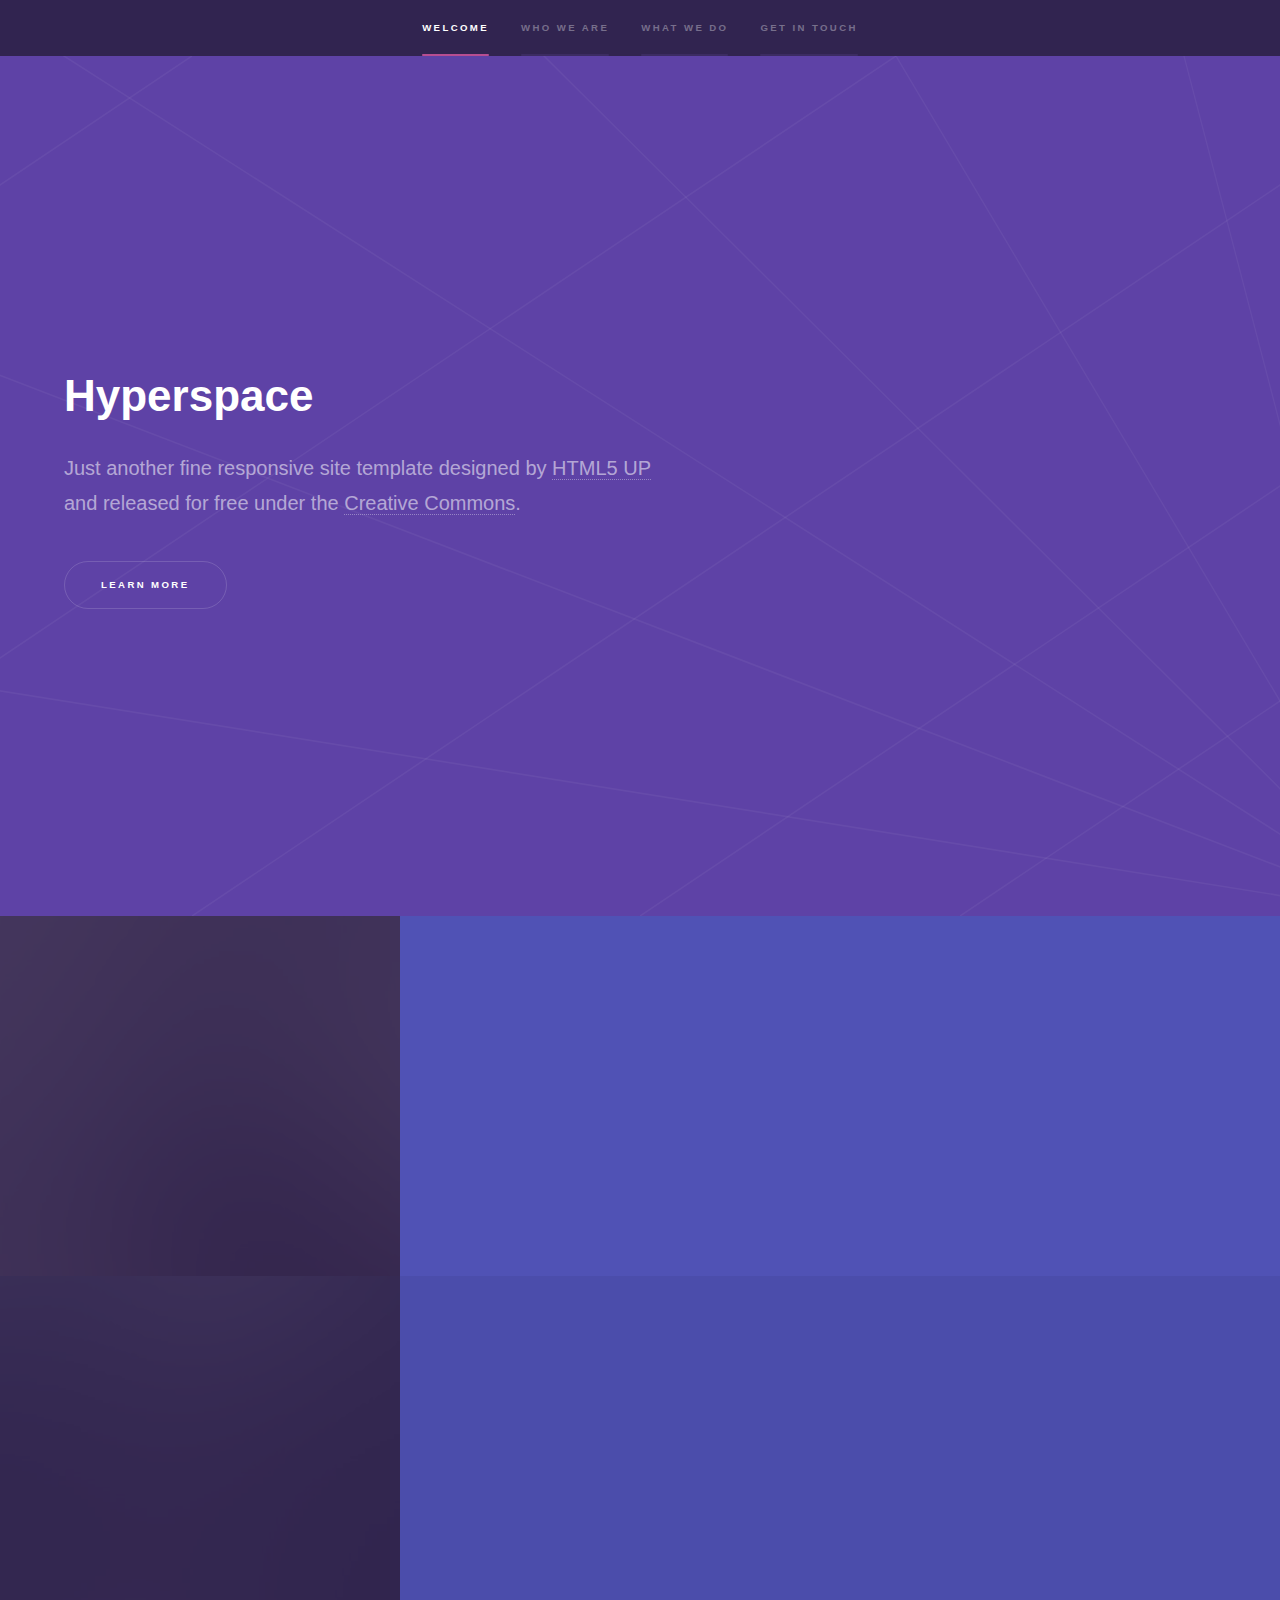
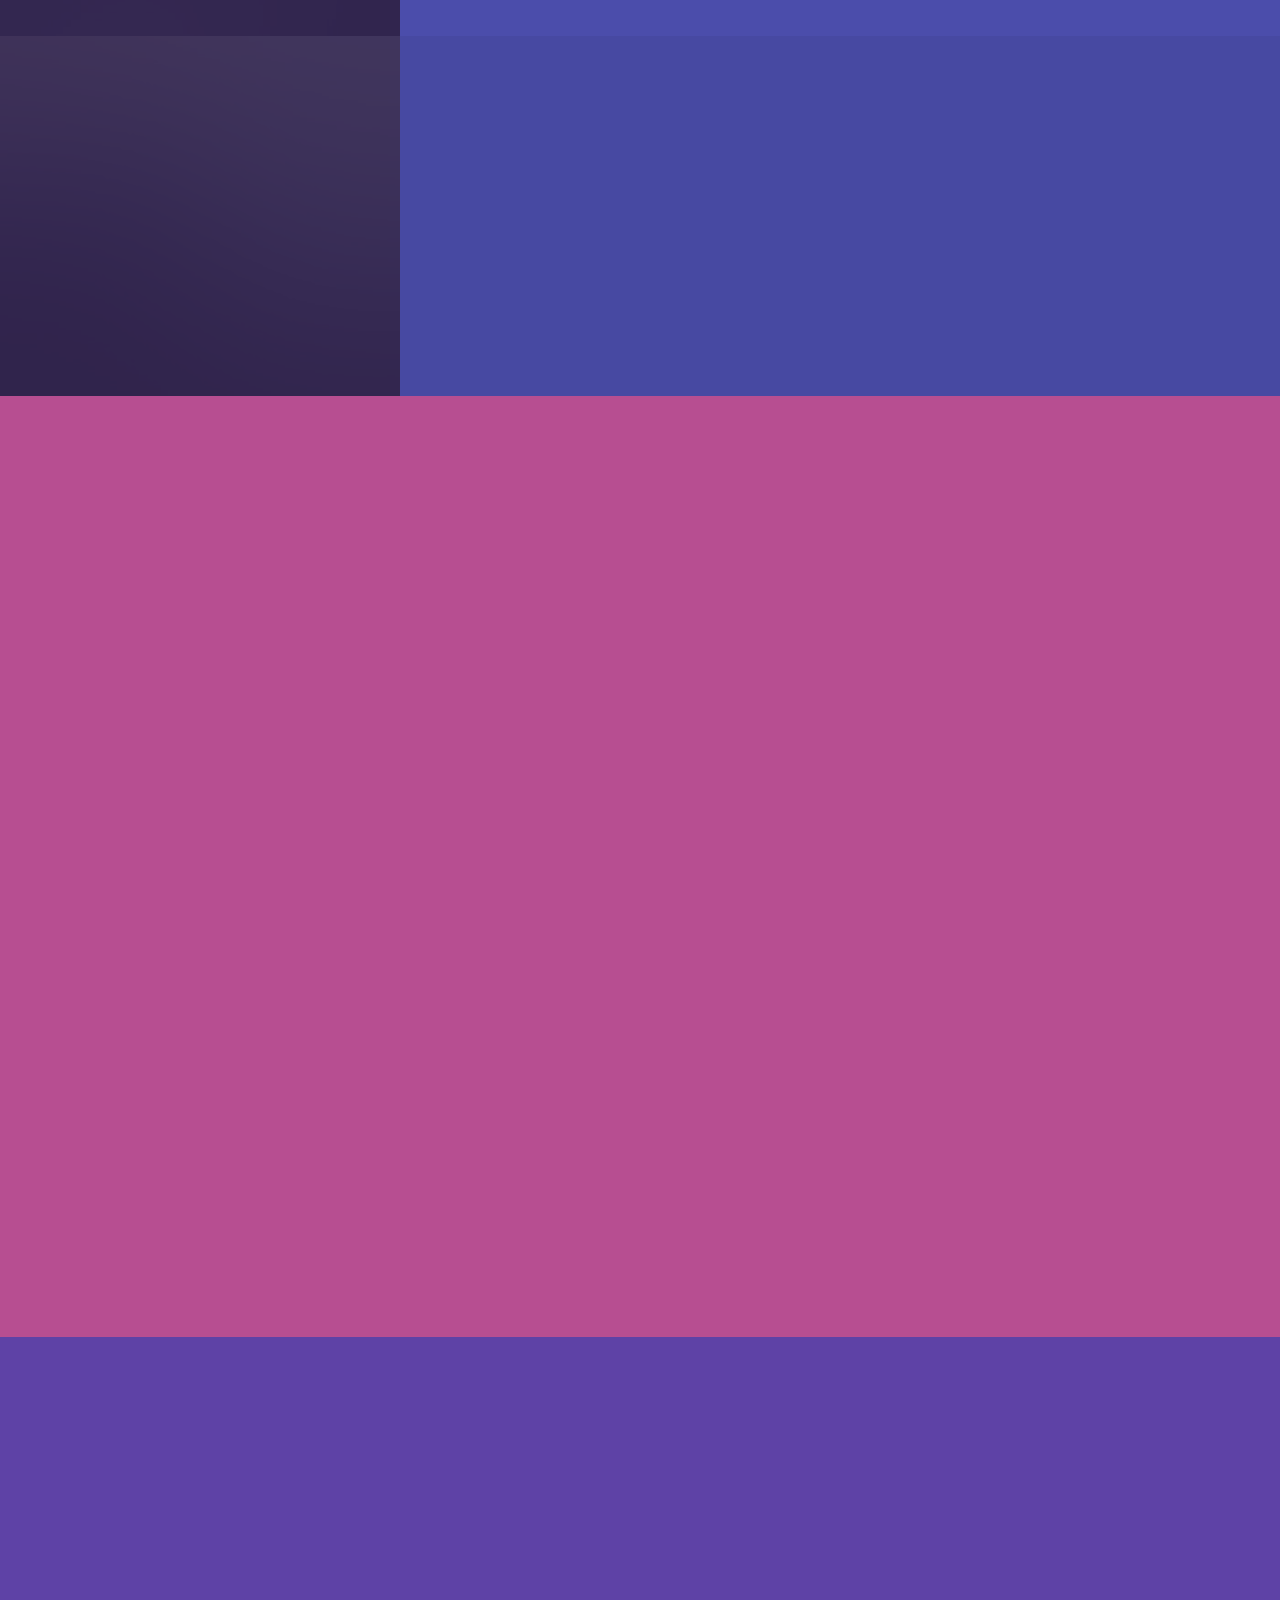
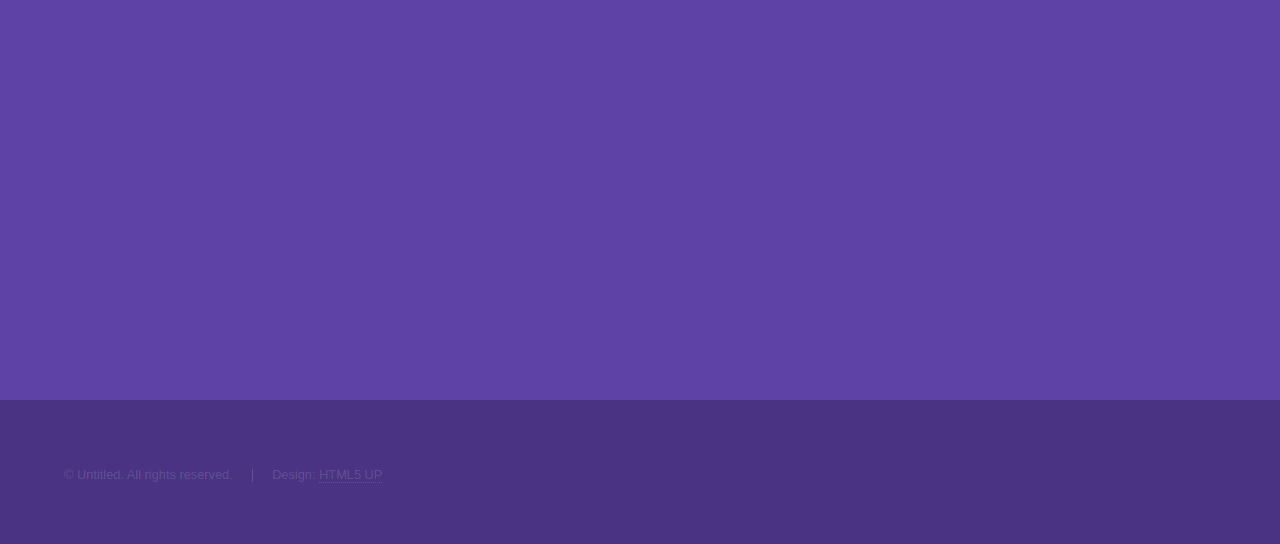
==== index.html @ 1c5840b1 "Initial" ====
<!DOCTYPE HTML>
<!--
	Hyperspace by HTML5 UP
	html5up.net | @ajlkn
	Free for personal and commercial use under the CCA 3.0 license (html5up.net/license)
-->
<html>
	<head>
		<title>Hyperspace by HTML5 UP</title>
		<meta charset="utf-8" />
		<meta name="viewport" content="width=device-width, initial-scale=1, user-scalable=no" />
		<link rel="stylesheet" href="assets/css/main.css" />
		<noscript><link rel="stylesheet" href="assets/css/noscript.css" /></noscript>
	</head>
	<body class="is-preload">

		<!-- Sidebar -->
			<section id="sidebar">
				<div class="inner">
					<nav>
						<ul>
							<li><a href="#intro">Welcome</a></li>
							<li><a href="#one">Who we are</a></li>
							<li><a href="#two">What we do</a></li>
							<li><a href="#three">Get in touch</a></li>
						</ul>
					</nav>
				</div>
			</section>

		<!-- Wrapper -->
			<div id="wrapper">

				<!-- Intro -->
					<section id="intro" class="wrapper style1 fullscreen fade-up">
						<div class="inner">
							<h1>Hyperspace</h1>
							<p>Just another fine responsive site template designed by <a href="http://html5up.net">HTML5 UP</a><br />
							and released for free under the <a href="http://html5up.net/license">Creative Commons</a>.</p>
							<ul class="actions">
								<li><a href="#one" class="button scrolly">Learn more</a></li>
							</ul>
						</div>
					</section>

				<!-- One -->
					<section id="one" class="wrapper style2 spotlights">
						<section>
							<a href="#" class="image"><img src="images/pic01.jpg" alt="" data-position="center center" /></a>
							<div class="content">
								<div class="inner">
									<h2>Sed ipsum dolor</h2>
									<p>Phasellus convallis elit id ullamcorper pulvinar. Duis aliquam turpis mauris, eu ultricies erat malesuada quis. Aliquam dapibus.</p>
									<ul class="actions">
										<li><a href="generic.html" class="button">Learn more</a></li>
									</ul>
								</div>
							</div>
						</section>
						<section>
							<a href="#" class="image"><img src="images/pic02.jpg" alt="" data-position="top center" /></a>
							<div class="content">
								<div class="inner">
									<h2>Feugiat consequat</h2>
									<p>Phasellus convallis elit id ullamcorper pulvinar. Duis aliquam turpis mauris, eu ultricies erat malesuada quis. Aliquam dapibus.</p>
									<ul class="actions">
										<li><a href="generic.html" class="button">Learn more</a></li>
									</ul>
								</div>
							</div>
						</section>
						<section>
							<a href="#" class="image"><img src="images/pic03.jpg" alt="" data-position="25% 25%" /></a>
							<div class="content">
								<div class="inner">
									<h2>Ultricies aliquam</h2>
									<p>Phasellus convallis elit id ullamcorper pulvinar. Duis aliquam turpis mauris, eu ultricies erat malesuada quis. Aliquam dapibus.</p>
									<ul class="actions">
										<li><a href="generic.html" class="button">Learn more</a></li>
									</ul>
								</div>
							</div>
						</section>
					</section>

				<!-- Two -->
					<section id="two" class="wrapper style3 fade-up">
						<div class="inner">
							<h2>What we do</h2>
							<p>Phasellus convallis elit id ullamcorper pulvinar. Duis aliquam turpis mauris, eu ultricies erat malesuada quis. Aliquam dapibus, lacus eget hendrerit bibendum, urna est aliquam sem, sit amet imperdiet est velit quis lorem.</p>
							<div class="features">
								<section>
									<span class="icon solid major fa-code"></span>
									<h3>Lorem ipsum amet</h3>
									<p>Phasellus convallis elit id ullam corper amet et pulvinar. Duis aliquam turpis mauris, sed ultricies erat dapibus.</p>
								</section>
								<section>
									<span class="icon solid major fa-lock"></span>
									<h3>Aliquam sed nullam</h3>
									<p>Phasellus convallis elit id ullam corper amet et pulvinar. Duis aliquam turpis mauris, sed ultricies erat dapibus.</p>
								</section>
								<section>
									<span class="icon solid major fa-cog"></span>
									<h3>Sed erat ullam corper</h3>
									<p>Phasellus convallis elit id ullam corper amet et pulvinar. Duis aliquam turpis mauris, sed ultricies erat dapibus.</p>
								</section>
								<section>
									<span class="icon solid major fa-desktop"></span>
									<h3>Veroeros quis lorem</h3>
									<p>Phasellus convallis elit id ullam corper amet et pulvinar. Duis aliquam turpis mauris, sed ultricies erat dapibus.</p>
								</section>
								<section>
									<span class="icon solid major fa-link"></span>
									<h3>Urna quis bibendum</h3>
									<p>Phasellus convallis elit id ullam corper amet et pulvinar. Duis aliquam turpis mauris, sed ultricies erat dapibus.</p>
								</section>
								<section>
									<span class="icon major fa-gem"></span>
									<h3>Aliquam urna dapibus</h3>
									<p>Phasellus convallis elit id ullam corper amet et pulvinar. Duis aliquam turpis mauris, sed ultricies erat dapibus.</p>
								</section>
							</div>
							<ul class="actions">
								<li><a href="generic.html" class="button">Learn more</a></li>
							</ul>
						</div>
					</section>

				<!-- Three -->
					<section id="three" class="wrapper style1 fade-up">
						<div class="inner">
							<h2>Get in touch</h2>
							<p>Phasellus convallis elit id ullamcorper pulvinar. Duis aliquam turpis mauris, eu ultricies erat malesuada quis. Aliquam dapibus, lacus eget hendrerit bibendum, urna est aliquam sem, sit amet imperdiet est velit quis lorem.</p>
							<div class="split style1">
								<section>
									<form method="post" action="#">
										<div class="fields">
											<div class="field half">
												<label for="name">Name</label>
												<input type="text" name="name" id="name" />
											</div>
											<div class="field half">
												<label for="email">Email</label>
												<input type="text" name="email" id="email" />
											</div>
											<div class="field">
												<label for="message">Message</label>
												<textarea name="message" id="message" rows="5"></textarea>
											</div>
										</div>
										<ul class="actions">
											<li><a href="" class="button submit">Send Message</a></li>
										</ul>
									</form>
								</section>
								<section>
									<ul class="contact">
										<li>
											<h3>Address</h3>
											<span>12345 Somewhere Road #654<br />
											Nashville, TN 00000-0000<br />
											USA</span>
										</li>
										<li>
											<h3>Email</h3>
											<a href="#">user@untitled.tld</a>
										</li>
										<li>
											<h3>Phone</h3>
											<span>(000) 000-0000</span>
										</li>
										<li>
											<h3>Social</h3>
											<ul class="icons">
												<li><a href="#" class="icon brands fa-twitter"><span class="label">Twitter</span></a></li>
												<li><a href="#" class="icon brands fa-facebook-f"><span class="label">Facebook</span></a></li>
												<li><a href="#" class="icon brands fa-github"><span class="label">GitHub</span></a></li>
												<li><a href="#" class="icon brands fa-instagram"><span class="label">Instagram</span></a></li>
												<li><a href="#" class="icon brands fa-linkedin-in"><span class="label">LinkedIn</span></a></li>
											</ul>
										</li>
									</ul>
								</section>
							</div>
						</div>
					</section>

			</div>

		<!-- Footer -->
			<footer id="footer" class="wrapper style1-alt">
				<div class="inner">
					<ul class="menu">
						<li>&copy; Untitled. All rights reserved.</li><li>Design: <a href="http://html5up.net">HTML5 UP</a></li>
					</ul>
				</div>
			</footer>

		<!-- Scripts -->
			<script src="assets/js/jquery.min.js"></script>
			<script src="assets/js/jquery.scrollex.min.js"></script>
			<script src="assets/js/jquery.scrolly.min.js"></script>
			<script src="assets/js/browser.min.js"></script>
			<script src="assets/js/breakpoints.min.js"></script>
			<script src="assets/js/util.js"></script>
			<script src="assets/js/main.js"></script>

	</body>
</html>
---- assets/css/main.css ----
@import url(fontawesome-all.min.css);

/*
	Hyperspace by HTML5 UP
	html5up.net | @ajlkn
	Free for personal and commercial use under the CCA 3.0 license (html5up.net/license)
*/

html, body, div, span, applet, object,
iframe, h1, h2, h3, h4, h5, h6, p, blockquote,
pre, a, abbr, acronym, address, big, cite,
code, del, dfn, em, img, ins, kbd, q, s, samp,
small, strike, strong, sub, sup, tt, var, b,
u, i, center, dl, dt, dd, ol, ul, li, fieldset,
form, label, legend, table, caption, tbody,
tfoot, thead, tr, th, td, article, aside,
canvas, details, embed, figure, figcaption,
footer, header, hgroup, menu, nav, output, ruby,
section, summary, time, mark, audio, video {
	margin: 0;
	padding: 0;
	border: 0;
	font-size: 100%;
	font: inherit;
	vertical-align: baseline;}

article, aside, details, figcaption, figure,
footer, header, hgroup, menu, nav, section {
	display: block;}

body {
	line-height: 1;
}

ol, ul {
	list-style: none;
}

blockquote, q {
	quotes: none;
}

	blockquote:before, blockquote:after, q:before, q:after {
		content: '';
		content: none;
	}

table {
	border-collapse: collapse;
	border-spacing: 0;
}

body {
	-webkit-text-size-adjust: none;
}

mark {
	background-color: transparent;
	color: inherit;
}

input::-moz-focus-inner {
	border: 0;
	padding: 0;
}

input, select, textarea {
	-moz-appearance: none;
	-webkit-appearance: none;
	-ms-appearance: none;
	appearance: none;
}

/* Basic */

	@-ms-viewport {
		width: device-width;
	}

	body {
		-ms-overflow-style: scrollbar;
	}

	@media screen and (max-width: 480px) {

		html, body {
			min-width: 320px;
		}

	}

	html {
		box-sizing: border-box;
	}

	*, *:before, *:after {
		box-sizing: inherit;
	}

	body {
		background: #312450;
	}

		body.is-preload *, body.is-preload *:before, body.is-preload *:after {
			-moz-animation: none !important;
			-webkit-animation: none !important;
			-ms-animation: none !important;
			animation: none !important;
			-moz-transition: none !important;
			-webkit-transition: none !important;
			-ms-transition: none !important;
			transition: none !important;
		}

/* Type */

	body, input, select, textarea {
		color: rgba(255, 255, 255, 0.55);
		font-family: Arial, Helvetica, sans-serif;
		font-size: 16.5pt;
		font-weight: normal;
		line-height: 1.75;
	}

		@media screen and (max-width: 1680px) {

			body, input, select, textarea {
				font-size: 13pt;
			}

		}

		@media screen and (max-width: 1280px) {

			body, input, select, textarea {
				font-size: 12pt;
			}

		}

		@media screen and (max-width: 360px) {

			body, input, select, textarea {
				font-size: 11pt;
			}

		}

	a {
		-moz-transition: color 0.2s ease, border-bottom-color 0.2s ease;
		-webkit-transition: color 0.2s ease, border-bottom-color 0.2s ease;
		-ms-transition: color 0.2s ease, border-bottom-color 0.2s ease;
		transition: color 0.2s ease, border-bottom-color 0.2s ease;
		border-bottom: dotted 1px rgba(255, 255, 255, 0.35);
		color: inherit;
		text-decoration: none;
	}

		a:hover {
			border-bottom-color: transparent;
			color: #ffffff;
		}

	strong, b {
		color: #ffffff;
		font-weight: bold;
	}

	em, i {
		font-style: italic;
	}

	p {
		margin: 0 0 2em 0;
	}

	h1, h2, h3, h4, h5, h6 {
		color: #ffffff;
		font-weight: bold;
		line-height: 1.5;
		margin: 0 0 0.5em 0;
	}

		h1 a, h2 a, h3 a, h4 a, h5 a, h6 a {
			color: inherit;
			text-decoration: none;
		}

	h1 {
		font-size: 2.75em;
	}

		h1.major {
			margin: 0 0 1.3em 0;
			position: relative;
			padding-bottom: 0.35em;
		}

			h1.major:after {
				background-image: -moz-linear-gradient(to right, #5e42a6, #b74e91);
				background-image: -webkit-linear-gradient(to right, #5e42a6, #b74e91);
				background-image: -ms-linear-gradient(to right, #5e42a6, #b74e91);
				background-image: linear-gradient(to right, #5e42a6, #b74e91);
				-moz-transition: max-width 0.2s ease;
				-webkit-transition: max-width 0.2s ease;
				-ms-transition: max-width 0.2s ease;
				transition: max-width 0.2s ease;
				border-radius: 0.2em;
				bottom: 0;
				content: '';
				height: 0.05em;
				position: absolute;
				right: 0;
				width: 100%;
			}

	h2 {
		font-size: 1.75em;
	}

	h3 {
		font-size: 1.1em;
	}

	h4 {
		font-size: 1em;
	}

	h5 {
		font-size: 0.8em;
	}

	h6 {
		font-size: 0.6em;
	}

	@media screen and (max-width: 736px) {

		h1 {
			font-size: 2em;
		}

		h2 {
			font-size: 1.25em;
		}

		h3 {
			font-size: 1em;
		}

		h4 {
			font-size: 0.8em;
		}

		h5 {
			font-size: 0.6em;
		}

		h6 {
			font-size: 0.6em;
		}

	}

	sub {
		font-size: 0.8em;
		position: relative;
		top: 0.5em;
	}

	sup {
		font-size: 0.8em;
		position: relative;
		top: -0.5em;
	}

	blockquote {
		border-left: solid 4px rgba(255, 255, 255, 0.15);
		font-style: italic;
		margin: 0 0 2em 0;
		padding: 0.5em 0 0.5em 2em;
	}

	code {
		background: rgba(255, 255, 255, 0.05);
		border-radius: 0.25em;
		border: solid 1px rgba(255, 255, 255, 0.15);
		font-family: "Courier New", monospace;
		font-size: 0.9em;
		margin: 0 0.25em;
		padding: 0.25em 0.65em;
	}

	pre {
		-webkit-overflow-scrolling: touch;
		font-family: "Courier New", monospace;
		font-size: 0.9em;
		margin: 0 0 2em 0;
	}

		pre code {
			display: block;
			line-height: 1.75em;
			padding: 1em 1.5em;
			overflow-x: auto;
		}

	hr {
		border: 0;
		border-bottom: solid 1px rgba(255, 255, 255, 0.15);
		margin: 2em 0;
	}

		hr.major {
			margin: 3em 0;
		}

	.align-left {
		text-align: left;
	}

	.align-center {
		text-align: center;
	}

	.align-right {
		text-align: right;
	}

/* Row */

	.row {
		display: flex;
		flex-wrap: wrap;
		box-sizing: border-box;
		align-items: stretch;
	}

		.row > * {
			box-sizing: border-box;
		}

		.row.gtr-uniform > * > :last-child {
			margin-bottom: 0;
		}

		.row.aln-left {
			justify-content: flex-start;
		}

		.row.aln-center {
			justify-content: center;
		}

		.row.aln-right {
			justify-content: flex-end;
		}

		.row.aln-top {
			align-items: flex-start;
		}

		.row.aln-middle {
			align-items: center;
		}

		.row.aln-bottom {
			align-items: flex-end;
		}

		.row > .imp {
			order: -1;
		}

		.row > .col-1 {
			width: 8.33333%;
		}

		.row > .off-1 {
			margin-left: 8.33333%;
		}

		.row > .col-2 {
			width: 16.66667%;
		}

		.row > .off-2 {
			margin-left: 16.66667%;
		}

		.row > .col-3 {
			width: 25%;
		}

		.row > .off-3 {
			margin-left: 25%;
		}

		.row > .col-4 {
			width: 33.33333%;
		}

		.row > .off-4 {
			margin-left: 33.33333%;
		}

		.row > .col-5 {
			width: 41.66667%;
		}

		.row > .off-5 {
			margin-left: 41.66667%;
		}

		.row > .col-6 {
			width: 50%;
		}

		.row > .off-6 {
			margin-left: 50%;
		}

		.row > .col-7 {
			width: 58.33333%;
		}

		.row > .off-7 {
			margin-left: 58.33333%;
		}

		.row > .col-8 {
			width: 66.66667%;
		}

		.row > .off-8 {
			margin-left: 66.66667%;
		}

		.row > .col-9 {
			width: 75%;
		}

		.row > .off-9 {
			margin-left: 75%;
		}

		.row > .col-10 {
			width: 83.33333%;
		}

		.row > .off-10 {
			margin-left: 83.33333%;
		}

		.row > .col-11 {
			width: 91.66667%;
		}

		.row > .off-11 {
			margin-left: 91.66667%;
		}

		.row > .col-12 {
			width: 100%;
		}

		.row > .off-12 {
			margin-left: 100%;
		}

		.row.gtr-0 {
			margin-top: 0;
			margin-left: 0em;
		}

			.row.gtr-0 > * {
				padding: 0 0 0 0em;
			}

			.row.gtr-0.gtr-uniform {
				margin-top: 0em;
			}

				.row.gtr-0.gtr-uniform > * {
					padding-top: 0em;
				}

		.row.gtr-25 {
			margin-top: 0;
			margin-left: -0.375em;
		}

			.row.gtr-25 > * {
				padding: 0 0 0 0.375em;
			}

			.row.gtr-25.gtr-uniform {
				margin-top: -0.375em;
			}

				.row.gtr-25.gtr-uniform > * {
					padding-top: 0.375em;
				}

		.row.gtr-50 {
			margin-top: 0;
			margin-left: -0.75em;
		}

			.row.gtr-50 > * {
				padding: 0 0 0 0.75em;
			}

			.row.gtr-50.gtr-uniform {
				margin-top: -0.75em;
			}

				.row.gtr-50.gtr-uniform > * {
					padding-top: 0.75em;
				}

		.row {
			margin-top: 0;
			margin-left: -1.5em;
		}

			.row > * {
				padding: 0 0 0 1.5em;
			}

			.row.gtr-uniform {
				margin-top: -1.5em;
			}

				.row.gtr-uniform > * {
					padding-top: 1.5em;
				}

		.row.gtr-150 {
			margin-top: 0;
			margin-left: -2.25em;
		}

			.row.gtr-150 > * {
				padding: 0 0 0 2.25em;
			}

			.row.gtr-150.gtr-uniform {
				margin-top: -2.25em;
			}

				.row.gtr-150.gtr-uniform > * {
					padding-top: 2.25em;
				}

		.row.gtr-200 {
			margin-top: 0;
			margin-left: -3em;
		}

			.row.gtr-200 > * {
				padding: 0 0 0 3em;
			}

			.row.gtr-200.gtr-uniform {
				margin-top: -3em;
			}

				.row.gtr-200.gtr-uniform > * {
					padding-top: 3em;
				}

		@media screen and (max-width: 1680px) {

			.row {
				display: flex;
				flex-wrap: wrap;
				box-sizing: border-box;
				align-items: stretch;
			}

				.row > * {
					box-sizing: border-box;
				}

				.row.gtr-uniform > * > :last-child {
					margin-bottom: 0;
				}

				.row.aln-left {
					justify-content: flex-start;
				}

				.row.aln-center {
					justify-content: center;
				}

				.row.aln-right {
					justify-content: flex-end;
				}

				.row.aln-top {
					align-items: flex-start;
				}

				.row.aln-middle {
					align-items: center;
				}

				.row.aln-bottom {
					align-items: flex-end;
				}

				.row > .imp-xlarge {
					order: -1;
				}

				.row > .col-1-xlarge {
					width: 8.33333%;
				}

				.row > .off-1-xlarge {
					margin-left: 8.33333%;
				}

				.row > .col-2-xlarge {
					width: 16.66667%;
				}

				.row > .off-2-xlarge {
					margin-left: 16.66667%;
				}

				.row > .col-3-xlarge {
					width: 25%;
				}

				.row > .off-3-xlarge {
					margin-left: 25%;
				}

				.row > .col-4-xlarge {
					width: 33.33333%;
				}

				.row > .off-4-xlarge {
					margin-left: 33.33333%;
				}

				.row > .col-5-xlarge {
					width: 41.66667%;
				}

				.row > .off-5-xlarge {
					margin-left: 41.66667%;
				}

				.row > .col-6-xlarge {
					width: 50%;
				}

				.row > .off-6-xlarge {
					margin-left: 50%;
				}

				.row > .col-7-xlarge {
					width: 58.33333%;
				}

				.row > .off-7-xlarge {
					margin-left: 58.33333%;
				}

				.row > .col-8-xlarge {
					width: 66.66667%;
				}

				.row > .off-8-xlarge {
					margin-left: 66.66667%;
				}

				.row > .col-9-xlarge {
					width: 75%;
				}

				.row > .off-9-xlarge {
					margin-left: 75%;
				}

				.row > .col-10-xlarge {
					width: 83.33333%;
				}

				.row > .off-10-xlarge {
					margin-left: 83.33333%;
				}

				.row > .col-11-xlarge {
					width: 91.66667%;
				}

				.row > .off-11-xlarge {
					margin-left: 91.66667%;
				}

				.row > .col-12-xlarge {
					width: 100%;
				}

				.row > .off-12-xlarge {
					margin-left: 100%;
				}

				.row.gtr-0 {
					margin-top: 0;
					margin-left: 0em;
				}

					.row.gtr-0 > * {
						padding: 0 0 0 0em;
					}

					.row.gtr-0.gtr-uniform {
						margin-top: 0em;
					}

						.row.gtr-0.gtr-uniform > * {
							padding-top: 0em;
						}

				.row.gtr-25 {
					margin-top: 0;
					margin-left: -0.375em;
				}

					.row.gtr-25 > * {
						padding: 0 0 0 0.375em;
					}

					.row.gtr-25.gtr-uniform {
						margin-top: -0.375em;
					}

						.row.gtr-25.gtr-uniform > * {
							padding-top: 0.375em;
						}

				.row.gtr-50 {
					margin-top: 0;
					margin-left: -0.75em;
				}

					.row.gtr-50 > * {
						padding: 0 0 0 0.75em;
					}

					.row.gtr-50.gtr-uniform {
						margin-top: -0.75em;
					}

						.row.gtr-50.gtr-uniform > * {
							padding-top: 0.75em;
						}

				.row {
					margin-top: 0;
					margin-left: -1.5em;
				}

					.row > * {
						padding: 0 0 0 1.5em;
					}

					.row.gtr-uniform {
						margin-top: -1.5em;
					}

						.row.gtr-uniform > * {
							padding-top: 1.5em;
						}

				.row.gtr-150 {
					margin-top: 0;
					margin-left: -2.25em;
				}

					.row.gtr-150 > * {
						padding: 0 0 0 2.25em;
					}

					.row.gtr-150.gtr-uniform {
						margin-top: -2.25em;
					}

						.row.gtr-150.gtr-uniform > * {
							padding-top: 2.25em;
						}

				.row.gtr-200 {
					margin-top: 0;
					margin-left: -3em;
				}

					.row.gtr-200 > * {
						padding: 0 0 0 3em;
					}

					.row.gtr-200.gtr-uniform {
						margin-top: -3em;
					}

						.row.gtr-200.gtr-uniform > * {
							padding-top: 3em;
						}

		}

		@media screen and (max-width: 1280px) {

			.row {
				display: flex;
				flex-wrap: wrap;
				box-sizing: border-box;
				align-items: stretch;
			}

				.row > * {
					box-sizing: border-box;
				}

				.row.gtr-uniform > * > :last-child {
					margin-bottom: 0;
				}

				.row.aln-left {
					justify-content: flex-start;
				}

				.row.aln-center {
					justify-content: center;
				}

				.row.aln-right {
					justify-content: flex-end;
				}

				.row.aln-top {
					align-items: flex-start;
				}

				.row.aln-middle {
					align-items: center;
				}

				.row.aln-bottom {
					align-items: flex-end;
				}

				.row > .imp-large {
					order: -1;
				}

				.row > .col-1-large {
					width: 8.33333%;
				}

				.row > .off-1-large {
					margin-left: 8.33333%;
				}

				.row > .col-2-large {
					width: 16.66667%;
				}

				.row > .off-2-large {
					margin-left: 16.66667%;
				}

				.row > .col-3-large {
					width: 25%;
				}

				.row > .off-3-large {
					margin-left: 25%;
				}

				.row > .col-4-large {
					width: 33.33333%;
				}

				.row > .off-4-large {
					margin-left: 33.33333%;
				}

				.row > .col-5-large {
					width: 41.66667%;
				}

				.row > .off-5-large {
					margin-left: 41.66667%;
				}

				.row > .col-6-large {
					width: 50%;
				}

				.row > .off-6-large {
					margin-left: 50%;
				}

				.row > .col-7-large {
					width: 58.33333%;
				}

				.row > .off-7-large {
					margin-left: 58.33333%;
				}

				.row > .col-8-large {
					width: 66.66667%;
				}

				.row > .off-8-large {
					margin-left: 66.66667%;
				}

				.row > .col-9-large {
					width: 75%;
				}

				.row > .off-9-large {
					margin-left: 75%;
				}

				.row > .col-10-large {
					width: 83.33333%;
				}

				.row > .off-10-large {
					margin-left: 83.33333%;
				}

				.row > .col-11-large {
					width: 91.66667%;
				}

				.row > .off-11-large {
					margin-left: 91.66667%;
				}

				.row > .col-12-large {
					width: 100%;
				}

				.row > .off-12-large {
					margin-left: 100%;
				}

				.row.gtr-0 {
					margin-top: 0;
					margin-left: 0em;
				}

					.row.gtr-0 > * {
						padding: 0 0 0 0em;
					}

					.row.gtr-0.gtr-uniform {
						margin-top: 0em;
					}

						.row.gtr-0.gtr-uniform > * {
							padding-top: 0em;
						}

				.row.gtr-25 {
					margin-top: 0;
					margin-left: -0.375em;
				}

					.row.gtr-25 > * {
						padding: 0 0 0 0.375em;
					}

					.row.gtr-25.gtr-uniform {
						margin-top: -0.375em;
					}

						.row.gtr-25.gtr-uniform > * {
							padding-top: 0.375em;
						}

				.row.gtr-50 {
					margin-top: 0;
					margin-left: -0.75em;
				}

					.row.gtr-50 > * {
						padding: 0 0 0 0.75em;
					}

					.row.gtr-50.gtr-uniform {
						margin-top: -0.75em;
					}

						.row.gtr-50.gtr-uniform > * {
							padding-top: 0.75em;
						}

				.row {
					margin-top: 0;
					margin-left: -1.5em;
				}

					.row > * {
						padding: 0 0 0 1.5em;
					}

					.row.gtr-uniform {
						margin-top: -1.5em;
					}

						.row.gtr-uniform > * {
							padding-top: 1.5em;
						}

				.row.gtr-150 {
					margin-top: 0;
					margin-left: -2.25em;
				}

					.row.gtr-150 > * {
						padding: 0 0 0 2.25em;
					}

					.row.gtr-150.gtr-uniform {
						margin-top: -2.25em;
					}

						.row.gtr-150.gtr-uniform > * {
							padding-top: 2.25em;
						}

				.row.gtr-200 {
					margin-top: 0;
					margin-left: -3em;
				}

					.row.gtr-200 > * {
						padding: 0 0 0 3em;
					}

					.row.gtr-200.gtr-uniform {
						margin-top: -3em;
					}

						.row.gtr-200.gtr-uniform > * {
							padding-top: 3em;
						}

		}

		@media screen and (max-width: 980px) {

			.row {
				display: flex;
				flex-wrap: wrap;
				box-sizing: border-box;
				align-items: stretch;
			}

				.row > * {
					box-sizing: border-box;
				}

				.row.gtr-uniform > * > :last-child {
					margin-bottom: 0;
				}

				.row.aln-left {
					justify-content: flex-start;
				}

				.row.aln-center {
					justify-content: center;
				}

				.row.aln-right {
					justify-content: flex-end;
				}

				.row.aln-top {
					align-items: flex-start;
				}

				.row.aln-middle {
					align-items: center;
				}

				.row.aln-bottom {
					align-items: flex-end;
				}

				.row > .imp-medium {
					order: -1;
				}

				.row > .col-1-medium {
					width: 8.33333%;
				}

				.row > .off-1-medium {
					margin-left: 8.33333%;
				}

				.row > .col-2-medium {
					width: 16.66667%;
				}

				.row > .off-2-medium {
					margin-left: 16.66667%;
				}

				.row > .col-3-medium {
					width: 25%;
				}

				.row > .off-3-medium {
					margin-left: 25%;
				}

				.row > .col-4-medium {
					width: 33.33333%;
				}

				.row > .off-4-medium {
					margin-left: 33.33333%;
				}

				.row > .col-5-medium {
					width: 41.66667%;
				}

				.row > .off-5-medium {
					margin-left: 41.66667%;
				}

				.row > .col-6-medium {
					width: 50%;
				}

				.row > .off-6-medium {
					margin-left: 50%;
				}

				.row > .col-7-medium {
					width: 58.33333%;
				}

				.row > .off-7-medium {
					margin-left: 58.33333%;
				}

				.row > .col-8-medium {
					width: 66.66667%;
				}

				.row > .off-8-medium {
					margin-left: 66.66667%;
				}

				.row > .col-9-medium {
					width: 75%;
				}

				.row > .off-9-medium {
					margin-left: 75%;
				}

				.row > .col-10-medium {
					width: 83.33333%;
				}

				.row > .off-10-medium {
					margin-left: 83.33333%;
				}

				.row > .col-11-medium {
					width: 91.66667%;
				}

				.row > .off-11-medium {
					margin-left: 91.66667%;
				}

				.row > .col-12-medium {
					width: 100%;
				}

				.row > .off-12-medium {
					margin-left: 100%;
				}

				.row.gtr-0 {
					margin-top: 0;
					margin-left: 0em;
				}

					.row.gtr-0 > * {
						padding: 0 0 0 0em;
					}

					.row.gtr-0.gtr-uniform {
						margin-top: 0em;
					}

						.row.gtr-0.gtr-uniform > * {
							padding-top: 0em;
						}

				.row.gtr-25 {
					margin-top: 0;
					margin-left: -0.375em;
				}

					.row.gtr-25 > * {
						padding: 0 0 0 0.375em;
					}

					.row.gtr-25.gtr-uniform {
						margin-top: -0.375em;
					}

						.row.gtr-25.gtr-uniform > * {
							padding-top: 0.375em;
						}

				.row.gtr-50 {
					margin-top: 0;
					margin-left: -0.75em;
				}

					.row.gtr-50 > * {
						padding: 0 0 0 0.75em;
					}

					.row.gtr-50.gtr-uniform {
						margin-top: -0.75em;
					}

						.row.gtr-50.gtr-uniform > * {
							padding-top: 0.75em;
						}

				.row {
					margin-top: 0;
					margin-left: -1.5em;
				}

					.row > * {
						padding: 0 0 0 1.5em;
					}

					.row.gtr-uniform {
						margin-top: -1.5em;
					}

						.row.gtr-uniform > * {
							padding-top: 1.5em;
						}

				.row.gtr-150 {
					margin-top: 0;
					margin-left: -2.25em;
				}

					.row.gtr-150 > * {
						padding: 0 0 0 2.25em;
					}

					.row.gtr-150.gtr-uniform {
						margin-top: -2.25em;
					}

						.row.gtr-150.gtr-uniform > * {
							padding-top: 2.25em;
						}

				.row.gtr-200 {
					margin-top: 0;
					margin-left: -3em;
				}

					.row.gtr-200 > * {
						padding: 0 0 0 3em;
					}

					.row.gtr-200.gtr-uniform {
						margin-top: -3em;
					}

						.row.gtr-200.gtr-uniform > * {
							padding-top: 3em;
						}

		}

		@media screen and (max-width: 736px) {

			.row {
				display: flex;
				flex-wrap: wrap;
				box-sizing: border-box;
				align-items: stretch;
			}

				.row > * {
					box-sizing: border-box;
				}

				.row.gtr-uniform > * > :last-child {
					margin-bottom: 0;
				}

				.row.aln-left {
					justify-content: flex-start;
				}

				.row.aln-center {
					justify-content: center;
				}

				.row.aln-right {
					justify-content: flex-end;
				}

				.row.aln-top {
					align-items: flex-start;
				}

				.row.aln-middle {
					align-items: center;
				}

				.row.aln-bottom {
					align-items: flex-end;
				}

				.row > .imp-small {
					order: -1;
				}

				.row > .col-1-small {
					width: 8.33333%;
				}

				.row > .off-1-small {
					margin-left: 8.33333%;
				}

				.row > .col-2-small {
					width: 16.66667%;
				}

				.row > .off-2-small {
					margin-left: 16.66667%;
				}

				.row > .col-3-small {
					width: 25%;
				}

				.row > .off-3-small {
					margin-left: 25%;
				}

				.row > .col-4-small {
					width: 33.33333%;
				}

				.row > .off-4-small {
					margin-left: 33.33333%;
				}

				.row > .col-5-small {
					width: 41.66667%;
				}

				.row > .off-5-small {
					margin-left: 41.66667%;
				}

				.row > .col-6-small {
					width: 50%;
				}

				.row > .off-6-small {
					margin-left: 50%;
				}

				.row > .col-7-small {
					width: 58.33333%;
				}

				.row > .off-7-small {
					margin-left: 58.33333%;
				}

				.row > .col-8-small {
					width: 66.66667%;
				}

				.row > .off-8-small {
					margin-left: 66.66667%;
				}

				.row > .col-9-small {
					width: 75%;
				}

				.row > .off-9-small {
					margin-left: 75%;
				}

				.row > .col-10-small {
					width: 83.33333%;
				}

				.row > .off-10-small {
					margin-left: 83.33333%;
				}

				.row > .col-11-small {
					width: 91.66667%;
				}

				.row > .off-11-small {
					margin-left: 91.66667%;
				}

				.row > .col-12-small {
					width: 100%;
				}

				.row > .off-12-small {
					margin-left: 100%;
				}

				.row.gtr-0 {
					margin-top: 0;
					margin-left: 0em;
				}

					.row.gtr-0 > * {
						padding: 0 0 0 0em;
					}

					.row.gtr-0.gtr-uniform {
						margin-top: 0em;
					}

						.row.gtr-0.gtr-uniform > * {
							padding-top: 0em;
						}

				.row.gtr-25 {
					margin-top: 0;
					margin-left: -0.375em;
				}

					.row.gtr-25 > * {
						padding: 0 0 0 0.375em;
					}

					.row.gtr-25.gtr-uniform {
						margin-top: -0.375em;
					}

						.row.gtr-25.gtr-uniform > * {
							padding-top: 0.375em;
						}

				.row.gtr-50 {
					margin-top: 0;
					margin-left: -0.75em;
				}

					.row.gtr-50 > * {
						padding: 0 0 0 0.75em;
					}

					.row.gtr-50.gtr-uniform {
						margin-top: -0.75em;
					}

						.row.gtr-50.gtr-uniform > * {
							padding-top: 0.75em;
						}

				.row {
					margin-top: 0;
					margin-left: -1.5em;
				}

					.row > * {
						padding: 0 0 0 1.5em;
					}

					.row.gtr-uniform {
						margin-top: -1.5em;
					}

						.row.gtr-uniform > * {
							padding-top: 1.5em;
						}

				.row.gtr-150 {
					margin-top: 0;
					margin-left: -2.25em;
				}

					.row.gtr-150 > * {
						padding: 0 0 0 2.25em;
					}

					.row.gtr-150.gtr-uniform {
						margin-top: -2.25em;
					}

						.row.gtr-150.gtr-uniform > * {
							padding-top: 2.25em;
						}

				.row.gtr-200 {
					margin-top: 0;
					margin-left: -3em;
				}

					.row.gtr-200 > * {
						padding: 0 0 0 3em;
					}

					.row.gtr-200.gtr-uniform {
						margin-top: -3em;
					}

						.row.gtr-200.gtr-uniform > * {
							padding-top: 3em;
						}

		}

		@media screen and (max-width: 480px) {

			.row {
				display: flex;
				flex-wrap: wrap;
				box-sizing: border-box;
				align-items: stretch;
			}

				.row > * {
					box-sizing: border-box;
				}

				.row.gtr-uniform > * > :last-child {
					margin-bottom: 0;
				}

				.row.aln-left {
					justify-content: flex-start;
				}

				.row.aln-center {
					justify-content: center;
				}

				.row.aln-right {
					justify-content: flex-end;
				}

				.row.aln-top {
					align-items: flex-start;
				}

				.row.aln-middle {
					align-items: center;
				}

				.row.aln-bottom {
					align-items: flex-end;
				}

				.row > .imp-xsmall {
					order: -1;
				}

				.row > .col-1-xsmall {
					width: 8.33333%;
				}

				.row > .off-1-xsmall {
					margin-left: 8.33333%;
				}

				.row > .col-2-xsmall {
					width: 16.66667%;
				}

				.row > .off-2-xsmall {
					margin-left: 16.66667%;
				}

				.row > .col-3-xsmall {
					width: 25%;
				}

				.row > .off-3-xsmall {
					margin-left: 25%;
				}

				.row > .col-4-xsmall {
					width: 33.33333%;
				}

				.row > .off-4-xsmall {
					margin-left: 33.33333%;
				}

				.row > .col-5-xsmall {
					width: 41.66667%;
				}

				.row > .off-5-xsmall {
					margin-left: 41.66667%;
				}

				.row > .col-6-xsmall {
					width: 50%;
				}

				.row > .off-6-xsmall {
					margin-left: 50%;
				}

				.row > .col-7-xsmall {
					width: 58.33333%;
				}

				.row > .off-7-xsmall {
					margin-left: 58.33333%;
				}

				.row > .col-8-xsmall {
					width: 66.66667%;
				}

				.row > .off-8-xsmall {
					margin-left: 66.66667%;
				}

				.row > .col-9-xsmall {
					width: 75%;
				}

				.row > .off-9-xsmall {
					margin-left: 75%;
				}

				.row > .col-10-xsmall {
					width: 83.33333%;
				}

				.row > .off-10-xsmall {
					margin-left: 83.33333%;
				}

				.row > .col-11-xsmall {
					width: 91.66667%;
				}

				.row > .off-11-xsmall {
					margin-left: 91.66667%;
				}

				.row > .col-12-xsmall {
					width: 100%;
				}

				.row > .off-12-xsmall {
					margin-left: 100%;
				}

				.row.gtr-0 {
					margin-top: 0;
					margin-left: 0em;
				}

					.row.gtr-0 > * {
						padding: 0 0 0 0em;
					}

					.row.gtr-0.gtr-uniform {
						margin-top: 0em;
					}

						.row.gtr-0.gtr-uniform > * {
							padding-top: 0em;
						}

				.row.gtr-25 {
					margin-top: 0;
					margin-left: -0.375em;
				}

					.row.gtr-25 > * {
						padding: 0 0 0 0.375em;
					}

					.row.gtr-25.gtr-uniform {
						margin-top: -0.375em;
					}

						.row.gtr-25.gtr-uniform > * {
							padding-top: 0.375em;
						}

				.row.gtr-50 {
					margin-top: 0;
					margin-left: -0.75em;
				}

					.row.gtr-50 > * {
						padding: 0 0 0 0.75em;
					}

					.row.gtr-50.gtr-uniform {
						margin-top: -0.75em;
					}

						.row.gtr-50.gtr-uniform > * {
							padding-top: 0.75em;
						}

				.row {
					margin-top: 0;
					margin-left: -1.5em;
				}

					.row > * {
						padding: 0 0 0 1.5em;
					}

					.row.gtr-uniform {
						margin-top: -1.5em;
					}

						.row.gtr-uniform > * {
							padding-top: 1.5em;
						}

				.row.gtr-150 {
					margin-top: 0;
					margin-left: -2.25em;
				}

					.row.gtr-150 > * {
						padding: 0 0 0 2.25em;
					}

					.row.gtr-150.gtr-uniform {
						margin-top: -2.25em;
					}

						.row.gtr-150.gtr-uniform > * {
							padding-top: 2.25em;
						}

				.row.gtr-200 {
					margin-top: 0;
					margin-left: -3em;
				}

					.row.gtr-200 > * {
						padding: 0 0 0 3em;
					}

					.row.gtr-200.gtr-uniform {
						margin-top: -3em;
					}

						.row.gtr-200.gtr-uniform > * {
							padding-top: 3em;
						}

		}

/* Box */

	.box {
		border-radius: 0.25em;
		border: solid 1px rgba(255, 255, 255, 0.15);
		margin-bottom: 2em;
		padding: 1.5em;
	}

		.box > :last-child,
		.box > :last-child > :last-child,
		.box > :last-child > :last-child > :last-child {
			margin-bottom: 0;
		}

		.box.alt {
			border: 0;
			border-radius: 0;
			padding: 0;
		}

/* Button */

	input[type="submit"],
	input[type="reset"],
	input[type="button"],
	button,
	.button {
		-moz-appearance: none;
		-webkit-appearance: none;
		-ms-appearance: none;
		appearance: none;
		-moz-transition: border-color 0.2s ease;
		-webkit-transition: border-color 0.2s ease;
		-ms-transition: border-color 0.2s ease;
		transition: border-color 0.2s ease;
		background-color: transparent;
		border: solid 1px !important;
		border-color: rgba(255, 255, 255, 0.15) !important;
		border-radius: 3em;
		color: #ffffff !important;
		cursor: pointer;
		display: inline-block;
		font-size: 0.6em;
		font-weight: bold;
		height: calc(4.75em + 2px);
		letter-spacing: 0.25em;
		line-height: 4.75em;
		outline: 0;
		padding: 0 3.75em;
		position: relative;
		text-align: center;
		text-decoration: none;
		text-transform: uppercase;
		white-space: nowrap;
	}

		input[type="submit"]:after,
		input[type="reset"]:after,
		input[type="button"]:after,
		button:after,
		.button:after {
			-moz-transform: scale(0.25);
			-webkit-transform: scale(0.25);
			-ms-transform: scale(0.25);
			transform: scale(0.25);
			pointer-events: none;
			-moz-transition: opacity 0.2s ease, -moz-transform 0.2s ease;
			-webkit-transition: opacity 0.2s ease, -webkit-transform 0.2s ease;
			-ms-transition: opacity 0.2s ease, -ms-transform 0.2s ease;
			transition: opacity 0.2s ease, transform 0.2s ease;
			background: #ffffff;
			border-radius: 3em;
			content: '';
			height: 100%;
			left: 0;
			opacity: 0;
			position: absolute;
			top: 0;
			width: 100%;
		}

		input[type="submit"].icon:before,
		input[type="reset"].icon:before,
		input[type="button"].icon:before,
		button.icon:before,
		.button.icon:before {
			margin-right: 0.75em;
		}

		input[type="submit"].fit,
		input[type="reset"].fit,
		input[type="button"].fit,
		button.fit,
		.button.fit {
			width: 100%;
		}

		input[type="submit"].small,
		input[type="reset"].small,
		input[type="button"].small,
		button.small,
		.button.small {
			font-size: 0.4em;
		}

		input[type="submit"].large,
		input[type="reset"].large,
		input[type="button"].large,
		button.large,
		.button.large {
			font-size: 0.8em;
		}

		input[type="submit"].primary,
		input[type="reset"].primary,
		input[type="button"].primary,
		button.primary,
		.button.primary {
			background-color: #ffffff;
			color: #312450 !important;
		}

			input[type="submit"].primary:after,
			input[type="reset"].primary:after,
			input[type="button"].primary:after,
			button.primary:after,
			.button.primary:after {
				display: none;
			}

		input[type="submit"].disabled, input[type="submit"]:disabled,
		input[type="reset"].disabled,
		input[type="reset"]:disabled,
		input[type="button"].disabled,
		input[type="button"]:disabled,
		button.disabled,
		button:disabled,
		.button.disabled,
		.button:disabled {
			cursor: default;
			opacity: 0.5;
			pointer-events: none;
		}

		input[type="submit"]:hover,
		input[type="reset"]:hover,
		input[type="button"]:hover,
		button:hover,
		.button:hover {
			border-color: rgba(255, 255, 255, 0.55) !important;
		}

			input[type="submit"]:hover:after,
			input[type="reset"]:hover:after,
			input[type="button"]:hover:after,
			button:hover:after,
			.button:hover:after {
				opacity: 0.05;
				-moz-transform: scale(1);
				-webkit-transform: scale(1);
				-ms-transform: scale(1);
				transform: scale(1);
			}

			input[type="submit"]:hover:active,
			input[type="reset"]:hover:active,
			input[type="button"]:hover:active,
			button:hover:active,
			.button:hover:active {
				border-color: #ffffff !important;
			}

				input[type="submit"]:hover:active:after,
				input[type="reset"]:hover:active:after,
				input[type="button"]:hover:active:after,
				button:hover:active:after,
				.button:hover:active:after {
					opacity: 0.1;
				}

/* Features */

	.features {
		display: -moz-flex;
		display: -webkit-flex;
		display: -ms-flex;
		display: flex;
		-moz-flex-wrap: wrap;
		-webkit-flex-wrap: wrap;
		-ms-flex-wrap: wrap;
		flex-wrap: wrap;
		border-radius: 0.25em;
		border: solid 1px rgba(255, 255, 255, 0.15);
		background: rgba(255, 255, 255, 0.05);
		margin: 0 0 2em 0;
	}

		.features section {
			padding: 3.5em 3em 1em 7em ;
			width: 50%;
			border-top: solid 1px rgba(255, 255, 255, 0.15);
			position: relative;
		}

			.features section:nth-child(-n + 2) {
				border-top-width: 0;
			}

			.features section:nth-child(2n) {
				border-left: solid 1px rgba(255, 255, 255, 0.15);
			}

			.features section .icon {
				-moz-transition: opacity 0.5s ease, -moz-transform 0.5s ease;
				-webkit-transition: opacity 0.5s ease, -webkit-transform 0.5s ease;
				-ms-transition: opacity 0.5s ease, -ms-transform 0.5s ease;
				transition: opacity 0.5s ease, transform 0.5s ease;
				-moz-transition-delay: 1s;
				-webkit-transition-delay: 1s;
				-ms-transition-delay: 1s;
				transition-delay: 1s;
				-moz-transform: scale(1);
				-webkit-transform: scale(1);
				-ms-transform: scale(1);
				transform: scale(1);
				position: absolute;
				left: 3em;
				top: 3em;
				opacity: 1;
			}

			.features section:nth-child(1) .icon {
				-moz-transition-delay: 0.15s;
				-webkit-transition-delay: 0.15s;
				-ms-transition-delay: 0.15s;
				transition-delay: 0.15s;
			}

			.features section:nth-child(2) .icon {
				-moz-transition-delay: 0.3s;
				-webkit-transition-delay: 0.3s;
				-ms-transition-delay: 0.3s;
				transition-delay: 0.3s;
			}

			.features section:nth-child(3) .icon {
				-moz-transition-delay: 0.45s;
				-webkit-transition-delay: 0.45s;
				-ms-transition-delay: 0.45s;
				transition-delay: 0.45s;
			}

			.features section:nth-child(4) .icon {
				-moz-transition-delay: 0.6s;
				-webkit-transition-delay: 0.6s;
				-ms-transition-delay: 0.6s;
				transition-delay: 0.6s;
			}

			.features section:nth-child(5) .icon {
				-moz-transition-delay: 0.75s;
				-webkit-transition-delay: 0.75s;
				-ms-transition-delay: 0.75s;
				transition-delay: 0.75s;
			}

			.features section:nth-child(6) .icon {
				-moz-transition-delay: 0.9s;
				-webkit-transition-delay: 0.9s;
				-ms-transition-delay: 0.9s;
				transition-delay: 0.9s;
			}

			.features section:nth-child(7) .icon {
				-moz-transition-delay: 1.05s;
				-webkit-transition-delay: 1.05s;
				-ms-transition-delay: 1.05s;
				transition-delay: 1.05s;
			}

			.features section:nth-child(8) .icon {
				-moz-transition-delay: 1.2s;
				-webkit-transition-delay: 1.2s;
				-ms-transition-delay: 1.2s;
				transition-delay: 1.2s;
			}

			.features section:nth-child(9) .icon {
				-moz-transition-delay: 1.35s;
				-webkit-transition-delay: 1.35s;
				-ms-transition-delay: 1.35s;
				transition-delay: 1.35s;
			}

			.features section:nth-child(10) .icon {
				-moz-transition-delay: 1.5s;
				-webkit-transition-delay: 1.5s;
				-ms-transition-delay: 1.5s;
				transition-delay: 1.5s;
			}

			.features section:nth-child(11) .icon {
				-moz-transition-delay: 1.65s;
				-webkit-transition-delay: 1.65s;
				-ms-transition-delay: 1.65s;
				transition-delay: 1.65s;
			}

			.features section:nth-child(12) .icon {
				-moz-transition-delay: 1.8s;
				-webkit-transition-delay: 1.8s;
				-ms-transition-delay: 1.8s;
				transition-delay: 1.8s;
			}

			.features section:nth-child(13) .icon {
				-moz-transition-delay: 1.95s;
				-webkit-transition-delay: 1.95s;
				-ms-transition-delay: 1.95s;
				transition-delay: 1.95s;
			}

			.features section:nth-child(14) .icon {
				-moz-transition-delay: 2.1s;
				-webkit-transition-delay: 2.1s;
				-ms-transition-delay: 2.1s;
				transition-delay: 2.1s;
			}

			.features section:nth-child(15) .icon {
				-moz-transition-delay: 2.25s;
				-webkit-transition-delay: 2.25s;
				-ms-transition-delay: 2.25s;
				transition-delay: 2.25s;
			}

			.features section:nth-child(16) .icon {
				-moz-transition-delay: 2.4s;
				-webkit-transition-delay: 2.4s;
				-ms-transition-delay: 2.4s;
				transition-delay: 2.4s;
			}

			.features section:nth-child(17) .icon {
				-moz-transition-delay: 2.55s;
				-webkit-transition-delay: 2.55s;
				-ms-transition-delay: 2.55s;
				transition-delay: 2.55s;
			}

			.features section:nth-child(18) .icon {
				-moz-transition-delay: 2.7s;
				-webkit-transition-delay: 2.7s;
				-ms-transition-delay: 2.7s;
				transition-delay: 2.7s;
			}

			.features section:nth-child(19) .icon {
				-moz-transition-delay: 2.85s;
				-webkit-transition-delay: 2.85s;
				-ms-transition-delay: 2.85s;
				transition-delay: 2.85s;
			}

			.features section:nth-child(20) .icon {
				-moz-transition-delay: 3s;
				-webkit-transition-delay: 3s;
				-ms-transition-delay: 3s;
				transition-delay: 3s;
			}

		.features.inactive section .icon {
			-moz-transform: scale(0.5);
			-webkit-transform: scale(0.5);
			-ms-transform: scale(0.5);
			transform: scale(0.5);
			opacity: 0;
		}

		@media screen and (max-width: 980px) {

			.features {
				display: block;
			}

				.features section {
					border-top-width: 1px !important;
					border-left-width: 0 !important;
					width: 100%;
				}

					.features section:first-child {
						border-top-width: 0 !important;
					}

		}

		@media screen and (max-width: 736px) {

			.features section {
				padding: 2.5em 1.5em 0.1em 5.5em ;
			}

				.features section .icon {
					left: 1.5em;
					top: 2em;
				}

		}

		@media screen and (max-width: 480px) {

			.features section {
				padding: 2em 1.5em 0.1em 1.5em ;
			}

				.features section .icon {
					left: 0;
					position: relative;
					top: 0;
				}

		}

/* Form */

	form {
		margin: 0 0 2em 0;
	}

		form > :last-child {
			margin-bottom: 0;
		}

		form > .fields {
			display: -moz-flex;
			display: -webkit-flex;
			display: -ms-flex;
			display: flex;
			-moz-flex-wrap: wrap;
			-webkit-flex-wrap: wrap;
			-ms-flex-wrap: wrap;
			flex-wrap: wrap;
			width: calc(100% + 3em);
			margin: -1.5em 0 2em -1.5em;
		}

			form > .fields > .field {
				-moz-flex-grow: 0;
				-webkit-flex-grow: 0;
				-ms-flex-grow: 0;
				flex-grow: 0;
				-moz-flex-shrink: 0;
				-webkit-flex-shrink: 0;
				-ms-flex-shrink: 0;
				flex-shrink: 0;
				padding: 1.5em 0 0 1.5em;
				width: calc(100% - 1.5em);
			}

				form > .fields > .field.half {
					width: calc(50% - 0.75em);
				}

				form > .fields > .field.third {
					width: calc(100%/3 - 0.5em);
				}

				form > .fields > .field.quarter {
					width: calc(25% - 0.375em);
				}

		@media screen and (max-width: 480px) {

			form > .fields {
				width: calc(100% + 3em);
				margin: -1.5em 0 2em -1.5em;
			}

				form > .fields > .field {
					padding: 1.5em 0 0 1.5em;
					width: calc(100% - 1.5em);
				}

					form > .fields > .field.half {
						width: calc(100% - 1.5em);
					}

					form > .fields > .field.third {
						width: calc(100% - 1.5em);
					}

					form > .fields > .field.quarter {
						width: calc(100% - 1.5em);
					}

		}

	label {
		color: #ffffff;
		font-weight: bold;
		line-height: 1.5;
		margin: 0 0 0.7em 0;
		display: block;
		font-size: 1.1em;
	}

	input[type="text"],
	input[type="password"],
	input[type="email"],
	input[type="tel"],
	select,
	textarea {
		-moz-appearance: none;
		-webkit-appearance: none;
		-ms-appearance: none;
		appearance: none;
		background: rgba(255, 255, 255, 0.05);
		border-radius: 0.25em;
		border: none;
		border: solid 1px rgba(255, 255, 255, 0.15);
		color: inherit;
		display: block;
		outline: 0;
		padding: 0 1em;
		text-decoration: none;
		width: 100%;
	}

		input[type="text"]:invalid,
		input[type="password"]:invalid,
		input[type="email"]:invalid,
		input[type="tel"]:invalid,
		select:invalid,
		textarea:invalid {
			box-shadow: none;
		}

		input[type="text"]:focus,
		input[type="password"]:focus,
		input[type="email"]:focus,
		input[type="tel"]:focus,
		select:focus,
		textarea:focus {
			border-color: #ffffff;
			box-shadow: 0 0 0 1px #ffffff;
		}

	select {
		background-image: url("data:image/svg+xml;charset=utf8,%3Csvg xmlns='http://www.w3.org/2000/svg' width='40' height='40' preserveAspectRatio='none' viewBox='0 0 40 40'%3E%3Cpath d='M9.4,12.3l10.4,10.4l10.4-10.4c0.2-0.2,0.5-0.4,0.9-0.4c0.3,0,0.6,0.1,0.9,0.4l3.3,3.3c0.2,0.2,0.4,0.5,0.4,0.9 c0,0.4-0.1,0.6-0.4,0.9L20.7,31.9c-0.2,0.2-0.5,0.4-0.9,0.4c-0.3,0-0.6-0.1-0.9-0.4L4.3,17.3c-0.2-0.2-0.4-0.5-0.4-0.9 c0-0.4,0.1-0.6,0.4-0.9l3.3-3.3c0.2-0.2,0.5-0.4,0.9-0.4S9.1,12.1,9.4,12.3z' fill='rgba(255, 255, 255, 0.15)' /%3E%3C/svg%3E");
		background-size: 1.25rem;
		background-repeat: no-repeat;
		background-position: calc(100% - 1rem) center;
		height: 2.75em;
		padding-right: 2.75em;
		text-overflow: ellipsis;
	}

		select option {
			color: #ffffff;
			background: #312450;
		}

		select:focus::-ms-value {
			background-color: transparent;
		}

		select::-ms-expand {
			display: none;
		}

	input[type="text"],
	input[type="password"],
	input[type="email"],
	select {
		height: 2.75em;
	}

	textarea {
		padding: 0.75em 1em;
	}

		body.is-ie textarea {
			min-height: 10em;
		}

	input[type="checkbox"],
	input[type="radio"] {
		-moz-appearance: none;
		-webkit-appearance: none;
		-ms-appearance: none;
		appearance: none;
		display: block;
		float: left;
		margin-right: -2em;
		opacity: 0;
		width: 1em;
		z-index: -1;
	}

		input[type="checkbox"] + label,
		input[type="radio"] + label {
			text-decoration: none;
			color: rgba(255, 255, 255, 0.55);
			cursor: pointer;
			display: inline-block;
			font-size: 1em;
			font-weight: normal;
			padding-left: 2.4em;
			padding-right: 0.75em;
			position: relative;
		}

			input[type="checkbox"] + label:before,
			input[type="radio"] + label:before {
				-moz-osx-font-smoothing: grayscale;
				-webkit-font-smoothing: antialiased;
				display: inline-block;
				font-style: normal;
				font-variant: normal;
				text-rendering: auto;
				line-height: 1;
				text-transform: none !important;
				font-family: 'Font Awesome 5 Free';
				font-weight: 900;
			}

			input[type="checkbox"] + label:before,
			input[type="radio"] + label:before {
				background: rgba(255, 255, 255, 0.05);
				border-radius: 0.25em;
				border: solid 1px rgba(255, 255, 255, 0.15);
				content: '';
				display: inline-block;
				font-size: 0.8em;
				height: 2.0625em;
				left: 0;
				line-height: 2.0625em;
				position: absolute;
				text-align: center;
				top: 0;
				width: 2.0625em;
			}

		input[type="checkbox"]:checked + label:before,
		input[type="radio"]:checked + label:before {
			background: #ffffff;
			border-color: #ffffff;
			color: #b74e91;
			content: '\f00c';
		}

		input[type="checkbox"]:focus + label:before,
		input[type="radio"]:focus + label:before {
			border-color: #ffffff;
			box-shadow: 0 0 0 1px #ffffff;
		}

	input[type="checkbox"] + label:before {
		border-radius: 0.25em;
	}

	input[type="radio"] + label:before {
		border-radius: 100%;
	}

	::-webkit-input-placeholder {
		color: rgba(255, 255, 255, 0.35) !important;
		opacity: 1.0;
	}

	:-moz-placeholder {
		color: rgba(255, 255, 255, 0.35) !important;
		opacity: 1.0;
	}

	::-moz-placeholder {
		color: rgba(255, 255, 255, 0.35) !important;
		opacity: 1.0;
	}

	:-ms-input-placeholder {
		color: rgba(255, 255, 255, 0.35) !important;
		opacity: 1.0;
	}

/* Icon */

	.icon {
		text-decoration: none;
		border-bottom: none;
		position: relative;
	}

		.icon:before {
			-moz-osx-font-smoothing: grayscale;
			-webkit-font-smoothing: antialiased;
			display: inline-block;
			font-style: normal;
			font-variant: normal;
			text-rendering: auto;
			line-height: 1;
			text-transform: none !important;
			font-family: 'Font Awesome 5 Free';
			font-weight: 400;
		}

		.icon > .label {
			display: none;
		}

		.icon:before {
			line-height: inherit;
		}

		.icon.solid:before {
			font-weight: 900;
		}

		.icon.brands:before {
			font-family: 'Font Awesome 5 Brands';
		}

		.icon.major {
			width: 2.5em;
			height: 2.5em;
			display: block;
			background: #ffffff;
			border-radius: 100%;
			color: #312450;
			text-align: center;
			line-height: 2.5em;
			margin: 0 0 1.3em 0;
		}

			.icon.major:before {
				font-size: 1.25em;
			}

				.wrapper.style1 .icon.major:before {
					color: #5e42a6;
				}

				.wrapper.style1-alt .icon.major:before {
					color: #493382;
				}

				.wrapper.style2 .icon.major:before {
					color: #5052b5;
				}

				.wrapper.style2-alt .icon.major:before {
					color: #3e4094;
				}

				.wrapper.style3 .icon.major:before {
					color: #b74e91;
				}

				.wrapper.style3-alt .icon.major:before {
					color: #953d75;
				}

/* Image */

	.image {
		border-radius: 0.25em;
		border: 0;
		display: inline-block;
		position: relative;
	}

		.image img {
			border-radius: 0.25em;
			display: block;
		}

		.image.left, .image.right {
			max-width: 40%;
		}

			.image.left img, .image.right img {
				width: 100%;
			}

		.image.left {
			float: left;
			margin: 0 1.5em 1em 0;
			top: 0.25em;
		}

		.image.right {
			float: right;
			margin: 0 0 1em 1.5em;
			top: 0.25em;
		}

		.image.fit {
			display: block;
			margin: 0 0 2em 0;
			width: 100%;
		}

			.image.fit img {
				width: 100%;
			}

		.image.main {
			display: block;
			margin: 0 0 3em 0;
			width: 100%;
		}

			.image.main img {
				width: 100%;
			}

/* List */

	ol {
		list-style: decimal;
		margin: 0 0 2em 0;
		padding-left: 1.25em;
	}

		ol li {
			padding-left: 0.25em;
		}

	ul {
		list-style: disc;
		margin: 0 0 2em 0;
		padding-left: 1em;
	}

		ul li {
			padding-left: 0.5em;
		}

		ul.alt {
			list-style: none;
			padding-left: 0;
		}

			ul.alt li {
				border-top: solid 1px rgba(255, 255, 255, 0.15);
				padding: 0.5em 0;
			}

				ul.alt li:first-child {
					border-top: 0;
					padding-top: 0;
				}

	dl {
		margin: 0 0 2em 0;
	}

		dl dt {
			display: block;
			font-weight: bold;
			margin: 0 0 1em 0;
		}

		dl dd {
			margin-left: 2em;
		}

/* Actions */

	ul.actions {
		display: -moz-flex;
		display: -webkit-flex;
		display: -ms-flex;
		display: flex;
		cursor: default;
		list-style: none;
		margin-left: -1em;
		padding-left: 0;
	}

		ul.actions li {
			padding: 0 0 0 1em;
			vertical-align: middle;
		}

		ul.actions.special {
			-moz-justify-content: center;
			-webkit-justify-content: center;
			-ms-justify-content: center;
			justify-content: center;
			width: 100%;
			margin-left: 0;
		}

			ul.actions.special li:first-child {
				padding-left: 0;
			}

		ul.actions.stacked {
			-moz-flex-direction: column;
			-webkit-flex-direction: column;
			-ms-flex-direction: column;
			flex-direction: column;
			margin-left: 0;
		}

			ul.actions.stacked li {
				padding: 1.3em 0 0 0;
			}

				ul.actions.stacked li:first-child {
					padding-top: 0;
				}

		ul.actions.fit {
			width: calc(100% + 1em);
		}

			ul.actions.fit li {
				-moz-flex-grow: 1;
				-webkit-flex-grow: 1;
				-ms-flex-grow: 1;
				flex-grow: 1;
				-moz-flex-shrink: 1;
				-webkit-flex-shrink: 1;
				-ms-flex-shrink: 1;
				flex-shrink: 1;
				width: 100%;
			}

				ul.actions.fit li > * {
					width: 100%;
				}

			ul.actions.fit.stacked {
				width: 100%;
			}

		@media screen and (max-width: 480px) {

			ul.actions:not(.fixed) {
				-moz-flex-direction: column;
				-webkit-flex-direction: column;
				-ms-flex-direction: column;
				flex-direction: column;
				margin-left: 0;
				width: 100% !important;
			}

				ul.actions:not(.fixed) li {
					-moz-flex-grow: 1;
					-webkit-flex-grow: 1;
					-ms-flex-grow: 1;
					flex-grow: 1;
					-moz-flex-shrink: 1;
					-webkit-flex-shrink: 1;
					-ms-flex-shrink: 1;
					flex-shrink: 1;
					padding: 1em 0 0 0;
					text-align: center;
					width: 100%;
				}

					ul.actions:not(.fixed) li > * {
						width: 100%;
					}

					ul.actions:not(.fixed) li:first-child {
						padding-top: 0;
					}

					ul.actions:not(.fixed) li input[type="submit"],
					ul.actions:not(.fixed) li input[type="reset"],
					ul.actions:not(.fixed) li input[type="button"],
					ul.actions:not(.fixed) li button,
					ul.actions:not(.fixed) li .button {
						width: 100%;
					}

						ul.actions:not(.fixed) li input[type="submit"].icon:before,
						ul.actions:not(.fixed) li input[type="reset"].icon:before,
						ul.actions:not(.fixed) li input[type="button"].icon:before,
						ul.actions:not(.fixed) li button.icon:before,
						ul.actions:not(.fixed) li .button.icon:before {
							margin-left: -0.5rem;
						}

		}

/* Contact */

	ul.contact {
		list-style: none;
		padding: 0;
	}

		ul.contact > li {
			padding: 0;
			margin: 1.5em 0 0 0;
		}

			ul.contact > li:first-child {
				margin-top: 0;
			}

/* Icons */

	ul.icons {
		cursor: default;
		list-style: none;
		padding-left: 0;
	}

		ul.icons li {
			display: inline-block;
			padding: 0 0.75em 0 0;
		}

			ul.icons li:last-child {
				padding-right: 0;
			}

			ul.icons li > a, ul.icons li > span {
				border: 0;
			}

				ul.icons li > a .label, ul.icons li > span .label {
					display: none;
				}

/* Menu */

	ul.menu {
		list-style: none;
		padding: 0;
	}

		ul.menu > li {
			border-left: solid 1px rgba(255, 255, 255, 0.15);
			display: inline-block;
			line-height: 1;
			margin-left: 1.5em;
			padding: 0 0 0 1.5em;
		}

			ul.menu > li:first-child {
				border-left: 0;
				margin: 0;
				padding-left: 0;
			}

		@media screen and (max-width: 480px) {

			ul.menu > li {
				border-left: 0;
				display: block;
				line-height: inherit;
				margin: 0.5em 0 0 0;
				padding-left: 0;
			}

		}

/* Section/Article */

	section.special, article.special {
		text-align: center;
	}

	header p {
		color: rgba(255, 255, 255, 0.35);
		position: relative;
		margin: 0 0 1.5em 0;
	}

	header h2 + p {
		font-size: 1.25em;
		margin-top: -1em;
		line-height: 1.5em;
	}

	header h3 + p {
		font-size: 1.1em;
		margin-top: -0.8em;
		line-height: 1.5em;
	}

	header h4 + p,
	header h5 + p,
	header h6 + p {
		font-size: 0.9em;
		margin-top: -0.6em;
		line-height: 1.5em;
	}

/* Split */

	.split {
		display: -moz-flex;
		display: -webkit-flex;
		display: -ms-flex;
		display: flex;
	}

		.split > * {
			width: calc(50% - 2.5em);
		}

		.split > :nth-child(2n - 1) {
			padding-right: 2.5em;
			border-right: solid 1px rgba(255, 255, 255, 0.15);
		}

		.split > :nth-child(2n) {
			padding-left: 2.5em;
		}

		.split.style1 > :nth-child(2n - 1) {
			width: calc(66.66666% - 2.5em);
		}

		.split.style1 > :nth-child(2n) {
			width: calc(33.33333% - 2.5em);
		}

		@media screen and (max-width: 1680px) {

			.split > * {
				width: calc(50% - 2em);
			}

			.split > :nth-child(2n - 1) {
				padding-right: 2em;
			}

			.split > :nth-child(2n) {
				padding-left: 2em;
			}

			.split.style1 > :nth-child(2n - 1) {
				width: calc(66.66666% - 2em);
			}

			.split.style1 > :nth-child(2n) {
				width: calc(33.33333% - 2em);
			}

		}

		@media screen and (max-width: 980px) {

			.split {
				display: block;
			}

				.split > * {
					border-top: solid 1px rgba(255, 255, 255, 0.15);
					margin: 4em 0 0 0;
					padding: 4em 0 0 0;
					width: 100% !important;
				}

				.split > :nth-child(2n - 1) {
					border-right: 0;
					padding-right: 0;
				}

				.split > :nth-child(2n) {
					padding-left: 0;
				}

				.split > :first-child {
					border-top: 0;
					margin-top: 0;
					padding-top: 0;
				}

		}

		@media screen and (max-width: 736px) {

			.split > * {
				margin: 3em 0 0 0;
				padding: 3em 0 0 0;
			}

		}

/* Spotlights */

	.spotlights > section {
		display: -moz-flex;
		display: -webkit-flex;
		display: -ms-flex;
		display: flex;
		-moz-flex-direction: row;
		-webkit-flex-direction: row;
		-ms-flex-direction: row;
		flex-direction: row;
		min-height: 22.5em;
	}

		body.is-ie .spotlights > section {
			min-height: 0;
		}

		.spotlights > section > .image {
			background-position: center center;
			background-size: cover;
			border-radius: 0;
			display: block;
			position: relative;
			width: 25em;
		}

			.spotlights > section > .image img {
				border-radius: 0;
				display: block;
			}

			.spotlights > section > .image:before {
				-moz-transition: opacity 1s ease;
				-webkit-transition: opacity 1s ease;
				-ms-transition: opacity 1s ease;
				transition: opacity 1s ease;
				background: rgba(49, 36, 80, 0.9);
				content: '';
				display: block;
				height: 100%;
				left: 0;
				opacity: 0;
				position: absolute;
				top: 0;
				width: 100%;
			}

		.spotlights > section > .content {
			padding: 4em 5em 2em 5em ;
			display: -moz-flex;
			display: -webkit-flex;
			display: -ms-flex;
			display: flex;
			-moz-flex-direction: column;
			-webkit-flex-direction: column;
			-ms-flex-direction: column;
			flex-direction: column;
			-moz-justify-content: center;
			-webkit-justify-content: center;
			-ms-justify-content: center;
			justify-content: center;
			width: 50em;
			-ms-flex: 1;
		}

			.spotlights > section > .content > .inner {
				-moz-transform: translateX(0) translateY(0);
				-webkit-transform: translateX(0) translateY(0);
				-ms-transform: translateX(0) translateY(0);
				transform: translateX(0) translateY(0);
				-moz-transition: opacity 1s ease, -moz-transform 1s ease;
				-webkit-transition: opacity 1s ease, -webkit-transform 1s ease;
				-ms-transition: opacity 1s ease, -ms-transform 1s ease;
				transition: opacity 1s ease, transform 1s ease;
				opacity: 1;
			}

		.spotlights > section:nth-child(2) {
			background-color: rgba(0, 0, 0, 0.05);
		}

		.spotlights > section:nth-child(3) {
			background-color: rgba(0, 0, 0, 0.1);
		}

		.spotlights > section.inactive > .image:before,
		body.is-preload .spotlights > section > .image:before {
			opacity: 1;
		}

		.spotlights > section.inactive > .content > .inner,
		body.is-preload .spotlights > section > .content > .inner {
			-moz-transform: translateX(-1em);
			-webkit-transform: translateX(-1em);
			-ms-transform: translateX(-1em);
			transform: translateX(-1em);
			opacity: 0;
		}

		@media screen and (max-width: 1680px) {

			.spotlights > section > .content {
				padding: 4em 4em 2em 4em ;
			}

		}

		@media screen and (max-width: 980px) {

			.spotlights > section {
				display: block;
			}

				.spotlights > section > .image {
					width: 100%;
					height: 50vh;
				}

				.spotlights > section > .content {
					width: 100%;
				}

				.spotlights > section.inactive > .content > .inner,
				body.is-preload .spotlights > section > .content > .inner {
					-moz-transform: translateY(1em);
					-webkit-transform: translateY(1em);
					-ms-transform: translateY(1em);
					transform: translateY(1em);
				}

		}

		@media screen and (max-width: 736px) {

			.spotlights > section > .image {
				height: 50vh;
				min-height: 15em;
			}

			.spotlights > section > .content {
				padding: 3em 2em 1em 2em ;
			}

		}

/* Table */

	.table-wrapper {
		-webkit-overflow-scrolling: touch;
		overflow-x: auto;
	}

	table {
		margin: 0 0 2em 0;
		width: 100%;
	}

		table tbody tr {
			border: solid 1px rgba(255, 255, 255, 0.15);
			border-left: 0;
			border-right: 0;
		}

			table tbody tr:nth-child(2n + 1) {
				background-color: rgba(255, 255, 255, 0.05);
			}

		table td {
			padding: 0.75em 0.75em;
		}

		table th {
			color: #ffffff;
			font-size: 1em;
			font-weight: bold;
			padding: 0 0.75em 0.75em 0.75em;
			text-align: left;
		}

		table thead {
			border-bottom: solid 2px rgba(255, 255, 255, 0.15);
		}

		table tfoot {
			border-top: solid 2px rgba(255, 255, 255, 0.15);
		}

		table.alt {
			border-collapse: separate;
		}

			table.alt tbody tr td {
				border: solid 1px rgba(255, 255, 255, 0.15);
				border-left-width: 0;
				border-top-width: 0;
			}

				table.alt tbody tr td:first-child {
					border-left-width: 1px;
				}

			table.alt tbody tr:first-child td {
				border-top-width: 1px;
			}

			table.alt thead {
				border-bottom: 0;
			}

			table.alt tfoot {
				border-top: 0;
			}

/* Wrapper */

	.wrapper {
		position: relative;
	}

		.wrapper > .inner {
			padding: 5em 5em 3em 5em ;
			max-width: 100%;
			width: 75em;
		}

			@media screen and (max-width: 1680px) {

				.wrapper > .inner {
					padding: 4em 4em 2em 4em ;
				}

			}

			@media screen and (max-width: 1280px) {

				.wrapper > .inner {
					width: 100%;
				}

			}

			@media screen and (max-width: 736px) {

				.wrapper > .inner {
					padding: 3em 2em 1em 2em ;
				}

			}

		.wrapper.alt {
			background-color: #261c3e;
		}

		.wrapper.style1 {
			background-color: #5e42a6;
		}

		.wrapper.style1-alt {
			background-color: #493382;
		}

		.wrapper.style2 {
			background-color: #5052b5;
		}

		.wrapper.style2-alt {
			background-color: #3e4094;
		}

		.wrapper.style3 {
			background-color: #b74e91;
		}

		.wrapper.style3-alt {
			background-color: #953d75;
		}

		.wrapper.fullscreen {
			display: -moz-flex;
			display: -webkit-flex;
			display: -ms-flex;
			display: flex;
			-moz-flex-direction: column;
			-webkit-flex-direction: column;
			-ms-flex-direction: column;
			flex-direction: column;
			-moz-justify-content: center;
			-webkit-justify-content: center;
			-ms-justify-content: center;
			justify-content: center;
			min-height: 100vh;
		}

			body.is-ie .wrapper.fullscreen {
				height: 100vh;
			}

			@media screen and (max-width: 1280px) {

				.wrapper.fullscreen {
					min-height: calc(100vh - 2.5em);
				}

					body.is-ie .wrapper.fullscreen {
						height: calc(100vh - 2.5em);
					}

			}

			@media screen and (max-width: 736px) {

				.wrapper.fullscreen {
					padding: 2em 0;
					min-height: 0;
				}

					body.is-ie .wrapper.fullscreen {
						height: auto;
					}

			}

		.wrapper.fade-up > .inner {
			-moz-transform: translateY(0);
			-webkit-transform: translateY(0);
			-ms-transform: translateY(0);
			transform: translateY(0);
			-moz-transition: opacity 1s ease, -moz-transform 1s ease;
			-webkit-transition: opacity 1s ease, -webkit-transform 1s ease;
			-ms-transition: opacity 1s ease, -ms-transform 1s ease;
			transition: opacity 1s ease, transform 1s ease;
			opacity: 1.0;
		}

		.wrapper.fade-up.inactive > .inner,
		body.is-preload .wrapper.fade-up > .inner {
			opacity: 0;
			-moz-transform: translateY(1em);
			-webkit-transform: translateY(1em);
			-ms-transform: translateY(1em);
			transform: translateY(1em);
		}

		.wrapper.fade-down > .inner {
			-moz-transform: translateY(0);
			-webkit-transform: translateY(0);
			-ms-transform: translateY(0);
			transform: translateY(0);
			-moz-transition: opacity 1s ease, -moz-transform 1s ease;
			-webkit-transition: opacity 1s ease, -webkit-transform 1s ease;
			-ms-transition: opacity 1s ease, -ms-transform 1s ease;
			transition: opacity 1s ease, transform 1s ease;
			opacity: 1.0;
		}

		.wrapper.fade-down.inactive > .inner,
		body.is-preload .wrapper.fade-down > .inner {
			opacity: 0;
			-moz-transform: translateY(-1em);
			-webkit-transform: translateY(-1em);
			-ms-transform: translateY(-1em);
			transform: translateY(-1em);
		}

		.wrapper.fade > .inner {
			-moz-transition: opacity 1s ease;
			-webkit-transition: opacity 1s ease;
			-ms-transition: opacity 1s ease;
			transition: opacity 1s ease;
			opacity: 1.0;
		}

		.wrapper.fade.inactive > .inner,
		body.is-preload .wrapper.fade > .inner {
			opacity: 0;
		}

/* Header */

	#header {
		display: -moz-flex;
		display: -webkit-flex;
		display: -ms-flex;
		display: flex;
		background-color: #5e42a6;
		cursor: default;
		padding: 1.75em 2em;
	}

		#header > .title {
			border: 0;
			color: #ffffff;
			display: block;
			font-size: 1.25em;
			font-weight: bold;
		}

		#header > nav {
			-moz-flex: 1;
			-webkit-flex: 1;
			-ms-flex: 1;
			flex: 1;
			text-align: right;
		}

			#header > nav > ul {
				margin: 0;
				padding: 0;
			}

				#header > nav > ul > li {
					display: inline-block;
					margin-left: 1.75em;
					padding: 0;
					vertical-align: middle;
				}

					#header > nav > ul > li:first-child {
						margin-left: 0;
					}

					#header > nav > ul > li a {
						border: 0;
						color: rgba(255, 255, 255, 0.35);
						display: inline-block;
						font-size: 0.6em;
						font-weight: bold;
						letter-spacing: 0.25em;
						text-transform: uppercase;
					}

						#header > nav > ul > li a:hover {
							color: rgba(255, 255, 255, 0.55);
						}

						#header > nav > ul > li a.active {
							color: #ffffff;
						}

		@media screen and (max-width: 736px) {

			#header {
				padding: 1em 2em;
			}

		}

		@media screen and (max-width: 480px) {

			#header {
				display: block;
				padding: 0 2em;
				text-align: left;
			}

				#header .title {
					font-size: 1.25em;
					padding: 1em 0;
				}

				#header > nav {
					border-top: solid 1px rgba(255, 255, 255, 0.15);
					text-align: inherit;
				}

					#header > nav > ul > li {
						margin-left: 1.5em;
					}

						#header > nav > ul > li a {
							height: 6em;
							line-height: 6em;
						}

		}

/* Wrapper (main) */

	#sidebar + #wrapper {
		margin-left: 18em;
	}

		@media screen and (max-width: 1280px) {

			#sidebar + #wrapper {
				margin-left: 0;
				padding-top: 3.5em;
			}

		}

		@media screen and (max-width: 736px) {

			#sidebar + #wrapper {
				padding-top: 0;
			}

		}

	#header + #wrapper > .wrapper > .inner {
		margin: 0 auto;
	}

/* Footer */

	#sidebar + #wrapper + #footer {
		margin-left: 18em;
	}

		@media screen and (max-width: 1280px) {

			#sidebar + #wrapper + #footer {
				margin-left: 0;
			}

		}

	#footer > .inner a {
		border-bottom-color: rgba(255, 255, 255, 0.15);
	}

		#footer > .inner a:hover {
			border-bottom-color: transparent;
		}

	#footer > .inner .menu {
		font-size: 0.8em;
		color: rgba(255, 255, 255, 0.15);
	}

	#header + #wrapper + #footer > .inner {
		margin: 0 auto;
	}

/* Sidebar */

	#sidebar {
		padding: 2.5em 2.5em 0.5em 2.5em ;
		background: #312450;
		cursor: default;
		height: 100vh;
		left: 0;
		overflow-x: hidden;
		overflow-y: auto;
		position: fixed;
		text-align: right;
		top: 0;
		width: 18em;
		z-index: 10000;
	}

		#sidebar > .inner {
			display: -moz-flex;
			display: -webkit-flex;
			display: -ms-flex;
			display: flex;
			-moz-flex-direction: column;
			-webkit-flex-direction: column;
			-ms-flex-direction: column;
			flex-direction: column;
			-moz-justify-content: center;
			-webkit-justify-content: center;
			-ms-justify-content: center;
			justify-content: center;
			-moz-transform: translateY(0);
			-webkit-transform: translateY(0);
			-ms-transform: translateY(0);
			transform: translateY(0);
			-moz-transition: opacity 1s ease;
			-webkit-transition: opacity 1s ease;
			-ms-transition: opacity 1s ease;
			transition: opacity 1s ease;
			min-height: 100%;
			opacity: 1;
			width: 100%;
		}

			body.is-ie #sidebar > .inner {
				height: 100%;
			}

		#sidebar nav > ul {
			list-style: none;
			padding: 0;
		}

			#sidebar nav > ul > li {
				-moz-transform: translateY(0);
				-webkit-transform: translateY(0);
				-ms-transform: translateY(0);
				transform: translateY(0);
				-moz-transition: opacity 0.15s ease, -moz-transform 0.75s ease;
				-webkit-transition: opacity 0.15s ease, -webkit-transform 0.75s ease;
				-ms-transition: opacity 0.15s ease, -ms-transform 0.75s ease;
				transition: opacity 0.15s ease, transform 0.75s ease;
				margin: 1.5em 0 0 0;
				opacity: 1;
				padding: 0;
				position: relative;
			}

				#sidebar nav > ul > li:first-child {
					margin: 0;
				}

				#sidebar nav > ul > li:nth-child(1) {
					-moz-transition-delay: 0.45s;
					-webkit-transition-delay: 0.45s;
					-ms-transition-delay: 0.45s;
					transition-delay: 0.45s;
				}

				#sidebar nav > ul > li:nth-child(2) {
					-moz-transition-delay: 0.65s;
					-webkit-transition-delay: 0.65s;
					-ms-transition-delay: 0.65s;
					transition-delay: 0.65s;
				}

				#sidebar nav > ul > li:nth-child(3) {
					-moz-transition-delay: 0.85s;
					-webkit-transition-delay: 0.85s;
					-ms-transition-delay: 0.85s;
					transition-delay: 0.85s;
				}

				#sidebar nav > ul > li:nth-child(4) {
					-moz-transition-delay: 1.05s;
					-webkit-transition-delay: 1.05s;
					-ms-transition-delay: 1.05s;
					transition-delay: 1.05s;
				}

				#sidebar nav > ul > li:nth-child(5) {
					-moz-transition-delay: 1.25s;
					-webkit-transition-delay: 1.25s;
					-ms-transition-delay: 1.25s;
					transition-delay: 1.25s;
				}

				#sidebar nav > ul > li:nth-child(6) {
					-moz-transition-delay: 1.45s;
					-webkit-transition-delay: 1.45s;
					-ms-transition-delay: 1.45s;
					transition-delay: 1.45s;
				}

				#sidebar nav > ul > li:nth-child(7) {
					-moz-transition-delay: 1.65s;
					-webkit-transition-delay: 1.65s;
					-ms-transition-delay: 1.65s;
					transition-delay: 1.65s;
				}

				#sidebar nav > ul > li:nth-child(8) {
					-moz-transition-delay: 1.85s;
					-webkit-transition-delay: 1.85s;
					-ms-transition-delay: 1.85s;
					transition-delay: 1.85s;
				}

				#sidebar nav > ul > li:nth-child(9) {
					-moz-transition-delay: 2.05s;
					-webkit-transition-delay: 2.05s;
					-ms-transition-delay: 2.05s;
					transition-delay: 2.05s;
				}

				#sidebar nav > ul > li:nth-child(10) {
					-moz-transition-delay: 2.25s;
					-webkit-transition-delay: 2.25s;
					-ms-transition-delay: 2.25s;
					transition-delay: 2.25s;
				}

				#sidebar nav > ul > li:nth-child(11) {
					-moz-transition-delay: 2.45s;
					-webkit-transition-delay: 2.45s;
					-ms-transition-delay: 2.45s;
					transition-delay: 2.45s;
				}

				#sidebar nav > ul > li:nth-child(12) {
					-moz-transition-delay: 2.65s;
					-webkit-transition-delay: 2.65s;
					-ms-transition-delay: 2.65s;
					transition-delay: 2.65s;
				}

				#sidebar nav > ul > li:nth-child(13) {
					-moz-transition-delay: 2.85s;
					-webkit-transition-delay: 2.85s;
					-ms-transition-delay: 2.85s;
					transition-delay: 2.85s;
				}

				#sidebar nav > ul > li:nth-child(14) {
					-moz-transition-delay: 3.05s;
					-webkit-transition-delay: 3.05s;
					-ms-transition-delay: 3.05s;
					transition-delay: 3.05s;
				}

				#sidebar nav > ul > li:nth-child(15) {
					-moz-transition-delay: 3.25s;
					-webkit-transition-delay: 3.25s;
					-ms-transition-delay: 3.25s;
					transition-delay: 3.25s;
				}

				#sidebar nav > ul > li:nth-child(16) {
					-moz-transition-delay: 3.45s;
					-webkit-transition-delay: 3.45s;
					-ms-transition-delay: 3.45s;
					transition-delay: 3.45s;
				}

				#sidebar nav > ul > li:nth-child(17) {
					-moz-transition-delay: 3.65s;
					-webkit-transition-delay: 3.65s;
					-ms-transition-delay: 3.65s;
					transition-delay: 3.65s;
				}

				#sidebar nav > ul > li:nth-child(18) {
					-moz-transition-delay: 3.85s;
					-webkit-transition-delay: 3.85s;
					-ms-transition-delay: 3.85s;
					transition-delay: 3.85s;
				}

				#sidebar nav > ul > li:nth-child(19) {
					-moz-transition-delay: 4.05s;
					-webkit-transition-delay: 4.05s;
					-ms-transition-delay: 4.05s;
					transition-delay: 4.05s;
				}

				#sidebar nav > ul > li:nth-child(20) {
					-moz-transition-delay: 4.25s;
					-webkit-transition-delay: 4.25s;
					-ms-transition-delay: 4.25s;
					transition-delay: 4.25s;
				}

		#sidebar nav a {
			-moz-transition: color 0.2s ease;
			-webkit-transition: color 0.2s ease;
			-ms-transition: color 0.2s ease;
			transition: color 0.2s ease;
			border: 0;
			color: rgba(255, 255, 255, 0.35);
			display: block;
			font-size: 0.6em;
			font-weight: bold;
			letter-spacing: 0.25em;
			line-height: 1.75;
			outline: 0;
			padding: 1.35em 0;
			position: relative;
			text-decoration: none;
			text-transform: uppercase;
		}

			#sidebar nav a:before, #sidebar nav a:after {
				border-radius: 0.2em;
				bottom: 0;
				content: '';
				height: 0.2em;
				position: absolute;
				right: 0;
				width: 100%;
			}

			#sidebar nav a:before {
				background: #3c2c62;
			}

			#sidebar nav a:after {
				background-image: -moz-linear-gradient(to right, #5e42a6, #b74e91);
				background-image: -webkit-linear-gradient(to right, #5e42a6, #b74e91);
				background-image: -ms-linear-gradient(to right, #5e42a6, #b74e91);
				background-image: linear-gradient(to right, #5e42a6, #b74e91);
				-moz-transition: max-width 0.2s ease;
				-webkit-transition: max-width 0.2s ease;
				-ms-transition: max-width 0.2s ease;
				transition: max-width 0.2s ease;
				max-width: 0;
			}

			#sidebar nav a:hover {
				color: rgba(255, 255, 255, 0.55);
			}

			#sidebar nav a.active {
				color: #ffffff;
			}

				#sidebar nav a.active:after {
					max-width: 100%;
				}

		body.is-preload #sidebar > .inner {
			opacity: 0;
		}

		body.is-preload #sidebar nav ul li {
			-moz-transform: translateY(2em);
			-webkit-transform: translateY(2em);
			-ms-transform: translateY(2em);
			transform: translateY(2em);
			opacity: 0;
		}

		@media screen and (max-width: 1280px) {

			#sidebar {
				height: 3.5em;
				left: 0;
				line-height: 3.5em;
				overflow: hidden;
				padding: 0;
				text-align: center;
				top: 0;
				width: 100%;
			}

				#sidebar > .inner {
					-moz-flex-direction: row;
					-webkit-flex-direction: row;
					-ms-flex-direction: row;
					flex-direction: row;
					-moz-align-items: -moz-stretch;
					-webkit-align-items: -webkit-stretch;
					-ms-align-items: -ms-stretch;
					align-items: stretch;
					height: inherit;
					line-height: inherit;
				}

				#sidebar nav {
					height: inherit;
					line-height: inherit;
				}

					#sidebar nav ul {
						display: -moz-flex;
						display: -webkit-flex;
						display: -ms-flex;
						display: flex;
						height: inherit;
						line-height: inherit;
						margin: 0;
					}

						#sidebar nav ul li {
							display: block;
							height: inherit;
							line-height: inherit;
							margin: 0 0 0 2em;
							padding: 0;
						}

					#sidebar nav a {
						height: inherit;
						line-height: inherit;
						padding: 0;
					}

						#sidebar nav a:after {
							background-image: none;
							background-color: #b74e91;
						}

		}

		@media screen and (max-width: 736px) {

			#sidebar {
				display: none;
			}

		}

/* Intro */

	#intro {
		background-attachment: fixed;
		background-image: url("images/intro.svg");
		background-position: top right;
		background-repeat: no-repeat;
		background-size: 100% 100%;
	}

		#intro p {
			font-size: 1.25em;
		}

			@media screen and (max-width: 980px) {

				#intro p br {
					display: none;
				}

			}

			@media screen and (max-width: 736px) {

				#intro p {
					font-size: 1em;
				}

			}

		@media screen and (max-width: 1280px) {

			#intro {
				background-attachment: scroll;
			}

		}
---- assets/css/noscript.css ----
/*
	Hyperspace by HTML5 UP
	html5up.net | @ajlkn
	Free for personal and commercial use under the CCA 3.0 license (html5up.net/license)
*/

/* Spotlights */

	.spotlights > section > .image:before {
		opacity: 0 !important;
	}

	.spotlights > section > .content > .inner {
		-moz-transform: none !important;
		-webkit-transform: none !important;
		-ms-transform: none !important;
		transform: none !important;
		opacity: 1 !important;
	}

/* Wrapper */

	.wrapper > .inner {
		opacity: 1 !important;
		-moz-transform: none !important;
		-webkit-transform: none !important;
		-ms-transform: none !important;
		transform: none !important;
	}

/* Sidebar */

	#sidebar > .inner {
		opacity: 1 !important;
	}

	#sidebar nav > ul > li {
		-moz-transform: none !important;
		-webkit-transform: none !important;
		-ms-transform: none !important;
		transform: none !important;
		opacity: 1 !important;
	}
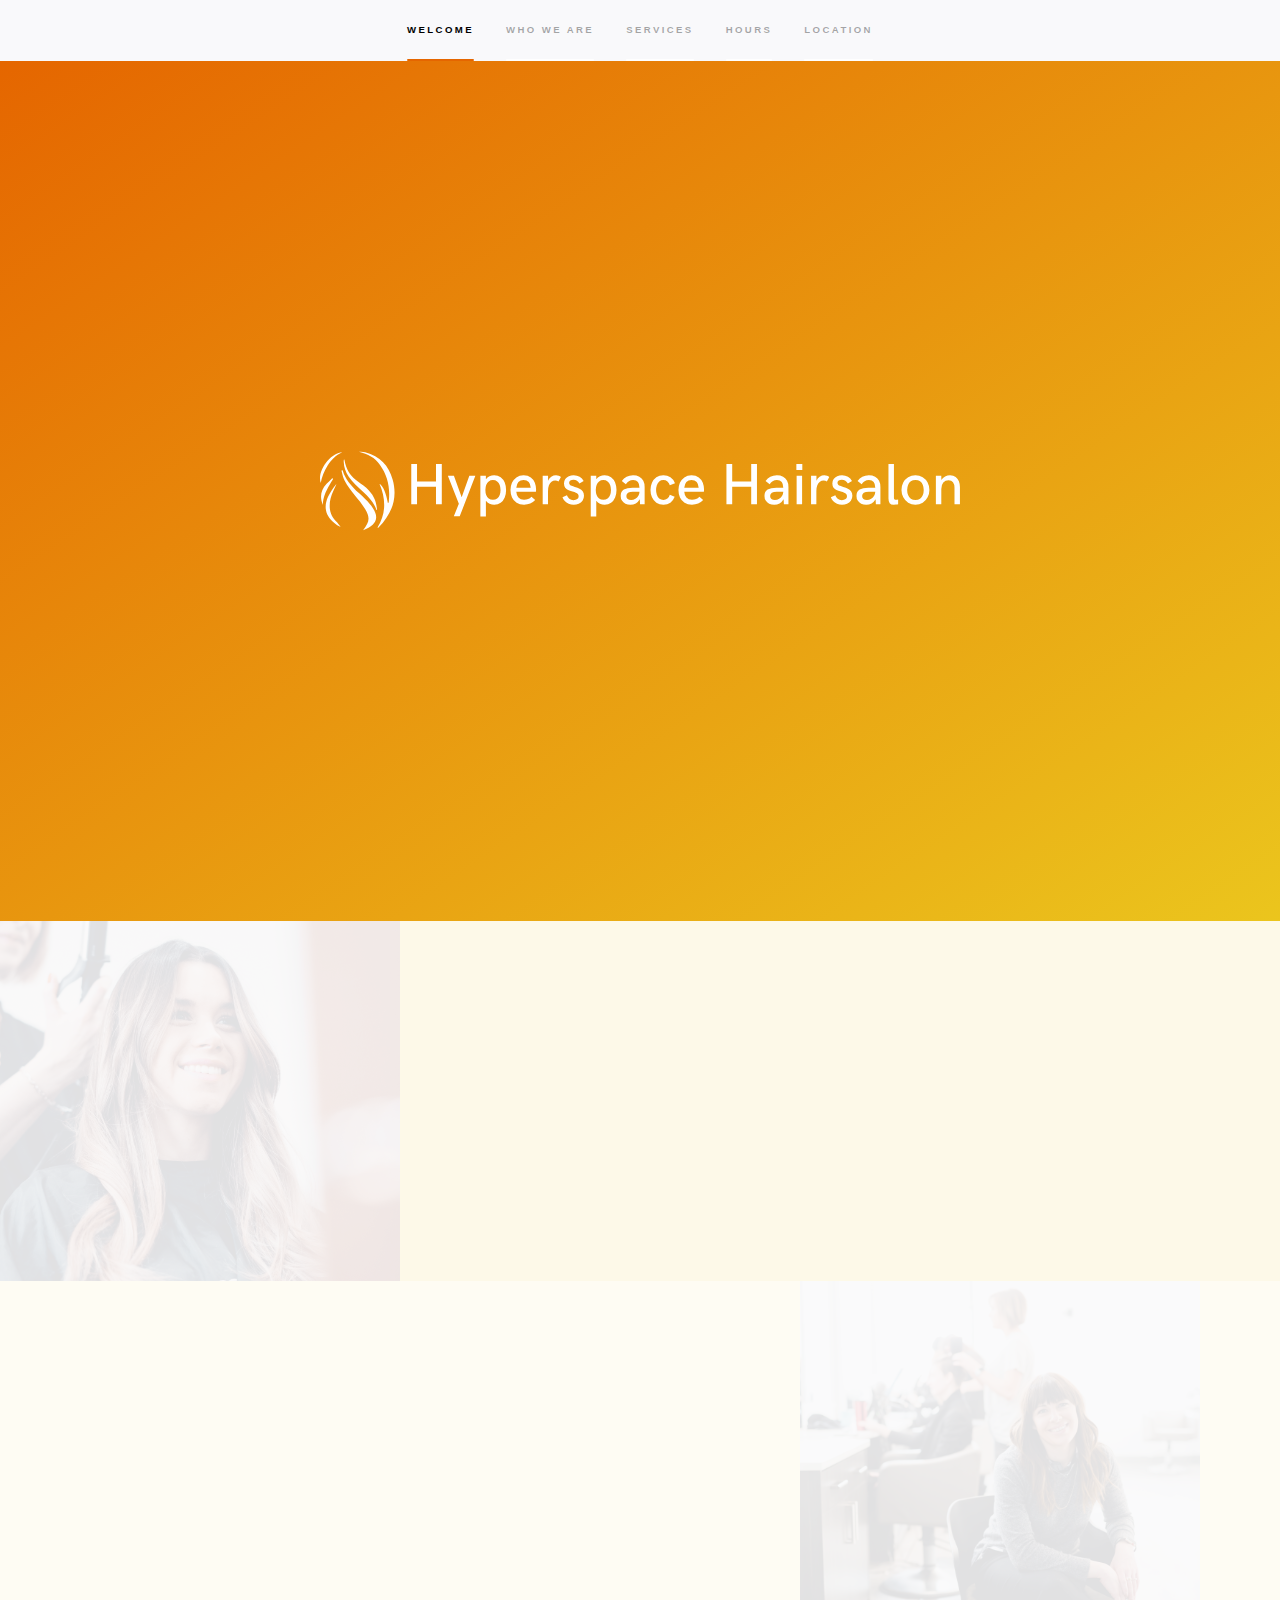
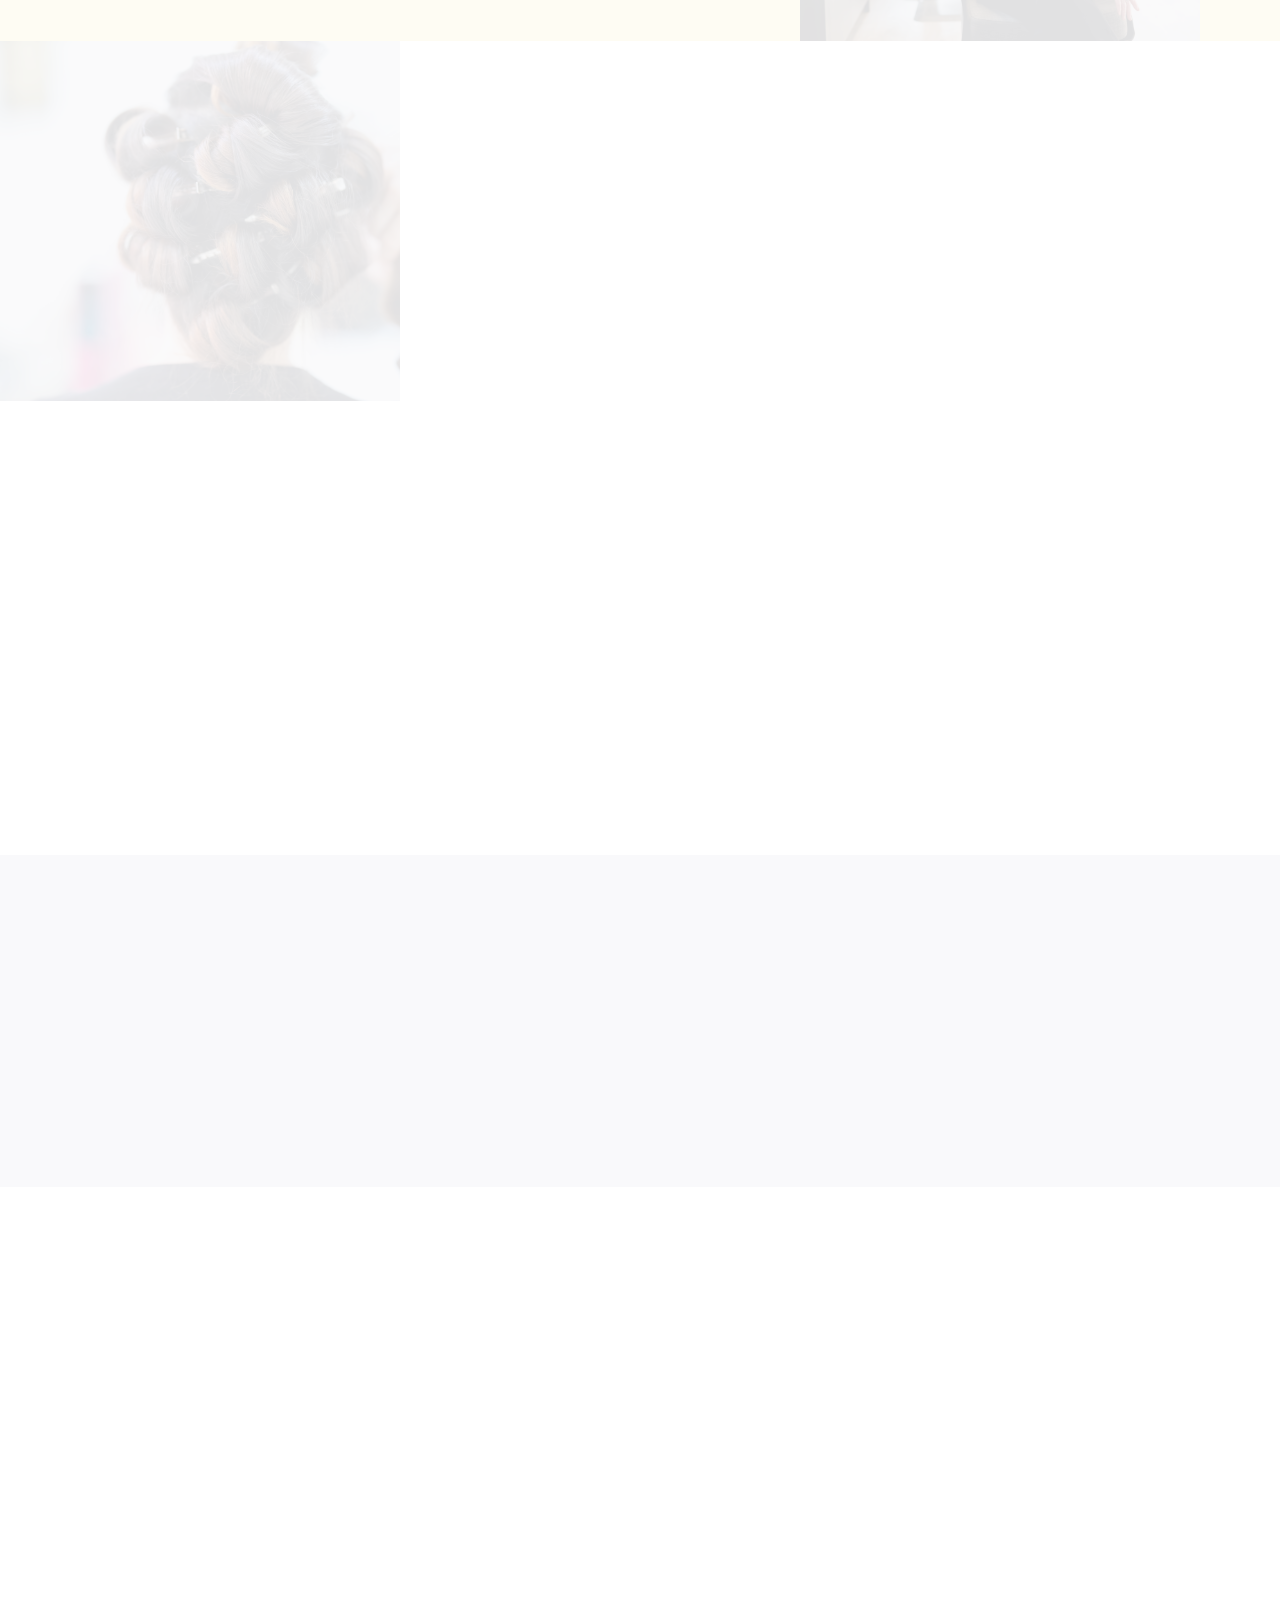
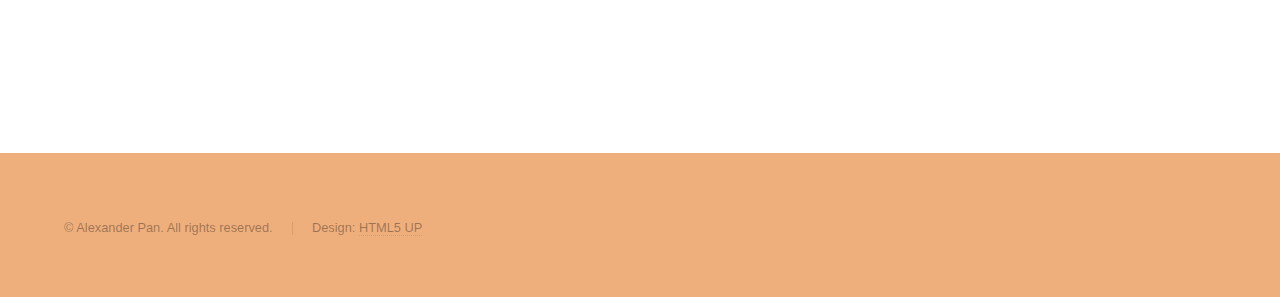
==== commit 15d730a1: "Initial modifications" ====
--- a/index.html
+++ b/index.html
@@ -6,7 +6,7 @@
 -->
 <html>
 	<head>
-		<title>Hyperspace by HTML5 UP</title>
+		<title>Hyperspace Hairsalon</title>
 		<meta charset="utf-8" />
 		<meta name="viewport" content="width=device-width, initial-scale=1, user-scalable=no" />
 		<link rel="stylesheet" href="assets/css/main.css" />
@@ -21,8 +21,9 @@
 						<ul>
 							<li><a href="#intro">Welcome</a></li>
 							<li><a href="#one">Who we are</a></li>
-							<li><a href="#two">What we do</a></li>
-							<li><a href="#three">Get in touch</a></li>
+							<li><a href="#two">Services</a></li>
+							<li><a href="#three">Hours</a></li>
+							<li><a href="#four">Location</a></li>
 						</ul>
 					</nav>
 				</div>
@@ -34,106 +35,107 @@
 				<!-- Intro -->
 					<section id="intro" class="wrapper style1 fullscreen fade-up">
 						<div class="inner">
-							<h1>Hyperspace</h1>
-							<p>Just another fine responsive site template designed by <a href="http://html5up.net">HTML5 UP</a><br />
-							and released for free under the <a href="http://html5up.net/license">Creative Commons</a>.</p>
-							<ul class="actions">
-								<li><a href="#one" class="button scrolly">Learn more</a></li>
-							</ul>
+							<h1>Hyperspace Hairsalon</h1>
 						</div>
 					</section>
 
 				<!-- One -->
 					<section id="one" class="wrapper style2 spotlights">
+
 						<section>
-							<a href="#" class="image"><img src="images/pic01.jpg" alt="" data-position="center center" /></a>
+							<a href="#" class="image"><img src="images/woman-getting-haircut2.jpg" alt="" data-position="center center" /></a>
 							<div class="content">
 								<div class="inner">
-									<h2>Sed ipsum dolor</h2>
-									<p>Phasellus convallis elit id ullamcorper pulvinar. Duis aliquam turpis mauris, eu ultricies erat malesuada quis. Aliquam dapibus.</p>
+									<h2>Get the Perfect Look</h2>
+									<p>We offer a wide range of services from haircuts to styling and colouring.</p>
+								</div>
+							</div>
+						</section>
+						<section>
+							<div class="content">
+								<div class="inner">
+									<h2>Meet Our Team</h2>
+									<p>Trust our experienced stylists to deliver the perfect look.</p>
 									<ul class="actions">
-										<li><a href="generic.html" class="button">Learn more</a></li>
+										<li><a href="generic.html" class="button">Meet the Team</a></li>
 									</ul>
 								</div>
 							</div>
+							<a href="#" class="image"><img src="images/stylist-in-chair.jpg" alt="" data-position="top center" /></a>
 						</section>
 						<section>
-							<a href="#" class="image"><img src="images/pic02.jpg" alt="" data-position="top center" /></a>
+							<a href="#" class="image"><img src="images/hair-curling.jpg" alt="" data-position="25% 25%" /></a>
 							<div class="content">
 								<div class="inner">
-									<h2>Feugiat consequat</h2>
-									<p>Phasellus convallis elit id ullamcorper pulvinar. Duis aliquam turpis mauris, eu ultricies erat malesuada quis. Aliquam dapibus.</p>
+									<h2>Visit Us</h2>
+									<p>Call to book an appointment or walk-in.</p>
 									<ul class="actions">
-										<li><a href="generic.html" class="button">Learn more</a></li>
+										<li><a href="#three" class="button">Visit Us</a></li>
 									</ul>
 								</div>
 							</div>
 						</section>
-						<section>
-							<a href="#" class="image"><img src="images/pic03.jpg" alt="" data-position="25% 25%" /></a>
-							<div class="content">
-								<div class="inner">
-									<h2>Ultricies aliquam</h2>
-									<p>Phasellus convallis elit id ullamcorper pulvinar. Duis aliquam turpis mauris, eu ultricies erat malesuada quis. Aliquam dapibus.</p>
-									<ul class="actions">
-										<li><a href="generic.html" class="button">Learn more</a></li>
-									</ul>
-								</div>
-							</div>
-						</section>
 					</section>
 
 				<!-- Two -->
-					<section id="two" class="wrapper style3 fade-up">
-						<div class="inner">
-							<h2>What we do</h2>
-							<p>Phasellus convallis elit id ullamcorper pulvinar. Duis aliquam turpis mauris, eu ultricies erat malesuada quis. Aliquam dapibus, lacus eget hendrerit bibendum, urna est aliquam sem, sit amet imperdiet est velit quis lorem.</p>
+					<section id="two" class="wrapper style2 fade-up">
+						<div class="inner">
+							<h2>Services</h2>
 							<div class="features">
 								<section>
-									<span class="icon solid major fa-code"></span>
-									<h3>Lorem ipsum amet</h3>
-									<p>Phasellus convallis elit id ullam corper amet et pulvinar. Duis aliquam turpis mauris, sed ultricies erat dapibus.</p>
-								</section>
-								<section>
-									<span class="icon solid major fa-lock"></span>
-									<h3>Aliquam sed nullam</h3>
-									<p>Phasellus convallis elit id ullam corper amet et pulvinar. Duis aliquam turpis mauris, sed ultricies erat dapibus.</p>
-								</section>
-								<section>
-									<span class="icon solid major fa-cog"></span>
-									<h3>Sed erat ullam corper</h3>
-									<p>Phasellus convallis elit id ullam corper amet et pulvinar. Duis aliquam turpis mauris, sed ultricies erat dapibus.</p>
-								</section>
-								<section>
-									<span class="icon solid major fa-desktop"></span>
-									<h3>Veroeros quis lorem</h3>
-									<p>Phasellus convallis elit id ullam corper amet et pulvinar. Duis aliquam turpis mauris, sed ultricies erat dapibus.</p>
-								</section>
-								<section>
-									<span class="icon solid major fa-link"></span>
-									<h3>Urna quis bibendum</h3>
-									<p>Phasellus convallis elit id ullam corper amet et pulvinar. Duis aliquam turpis mauris, sed ultricies erat dapibus.</p>
-								</section>
-								<section>
-									<span class="icon major fa-gem"></span>
-									<h3>Aliquam urna dapibus</h3>
-									<p>Phasellus convallis elit id ullam corper amet et pulvinar. Duis aliquam turpis mauris, sed ultricies erat dapibus.</p>
-								</section>
-							</div>
-							<ul class="actions">
+									<!-- <span class="icon solid fa-arrow-right"></span> -->
+									<h3>Wash & Cut</h3>
+									<p>Men's cuts, women's cuts, children's cuts, trimming. </p>
+								</section>
+								<section>
+									<!-- <span class="icon solid major fa-lock"></span> -->
+									<h3>Styling</h3>
+									<p>Wax & style, up-do, and bridal styling</p>
+								</section>
+								<section>
+									<!-- <span class="icon solid major fa-cog"></span> -->
+									<h3>Perm</h3>
+									<p>Digital, root, spot, spiral, and partial perms</p>
+								</section>
+								<section>
+									<!-- <span class="icon solid major fa-desktop"></span> -->
+									<h3>Treatment</h3>
+									<p>scalp treatments, moisture treatments, keratin, olaplex</p>
+								</section>
+								<section>
+									<!-- <span class="icon major fa-gem"></span> -->
+									<h3>Highlights</h3>
+									<p>One colour, two colour, touch ups</p>
+								</section>
+								<section>
+									<!-- <span class="icon solid major fa-link"></span> -->
+									<h3>Colours</h3>
+									<p>One colour, two colour, root colour, ombre</p>
+								</section>
+							</div>
+							<!-- <ul class="actions">
 								<li><a href="generic.html" class="button">Learn more</a></li>
-							</ul>
-						</div>
-					</section>
-
+							</ul> -->
+						</div>
+					</section>
 				<!-- Three -->
 					<section id="three" class="wrapper style1 fade-up">
 						<div class="inner">
-							<h2>Get in touch</h2>
-							<p>Phasellus convallis elit id ullamcorper pulvinar. Duis aliquam turpis mauris, eu ultricies erat malesuada quis. Aliquam dapibus, lacus eget hendrerit bibendum, urna est aliquam sem, sit amet imperdiet est velit quis lorem.</p>
+							<h2>Hours</h2>
+							<p>Mon - Fri: 10:00 am - 8:00 pm</p>
+							<p>Sat: 10:00 am - 7:00 pm</p>
+							<p>Sun: 12:00 pm - 5:00 pm</p>											
+						</div>
+					</section>
+				<!-- Four -->
+					<section id="four" class="wrapper style2 fade-up">
+						<div class="inner">
+							<h2>Location</h2>
+							<!-- <p>Phasellus convallis elit id ullamcorper pulvinar. Duis aliquam turpis mauris, eu ultricies erat malesuada quis. Aliquam dapibus, lacus eget hendrerit bibendum, urna est aliquam sem, sit amet imperdiet est velit quis lorem.</p> -->
 							<div class="split style1">
 								<section>
-									<form method="post" action="#">
+									<iframe src="https://www.google.com/maps/embed?pb=!1m18!1m12!1m3!1d551.022037244624!2d-79.392222901484!3d43.668992312261175!2m3!1f0!2f0!3f0!3m2!1i1024!2i768!4f13.1!3m3!1m2!1s0x882b34a5558dec3f%3A0x438c3700bf3fce3d!2s!5e0!3m2!1sen!2sca!4v1646279455703!5m2!1sen!2sca" allowfullscreen="" loading="lazy"></iframe>
+									<!-- <form method="post" action="#">
 										<div class="fields">
 											<div class="field half">
 												<label for="name">Name</label>
@@ -151,32 +153,30 @@
 										<ul class="actions">
 											<li><a href="" class="button submit">Send Message</a></li>
 										</ul>
-									</form>
+									</form> -->
 								</section>
 								<section>
 									<ul class="contact">
 										<li>
 											<h3>Address</h3>
-											<span>12345 Somewhere Road #654<br />
-											Nashville, TN 00000-0000<br />
-											USA</span>
+											<span>123 Bloor Street West #654<br />
+											Toronto, ON M5T 1V1<br />
+											Canada</span>
 										</li>
 										<li>
 											<h3>Email</h3>
-											<a href="#">user@untitled.tld</a>
+											<a>info@hyperspacehairsalon.com</a>
 										</li>
 										<li>
 											<h3>Phone</h3>
-											<span>(000) 000-0000</span>
+											<span>(416) 123-4567</span>
 										</li>
 										<li>
 											<h3>Social</h3>
 											<ul class="icons">
 												<li><a href="#" class="icon brands fa-twitter"><span class="label">Twitter</span></a></li>
 												<li><a href="#" class="icon brands fa-facebook-f"><span class="label">Facebook</span></a></li>
-												<li><a href="#" class="icon brands fa-github"><span class="label">GitHub</span></a></li>
 												<li><a href="#" class="icon brands fa-instagram"><span class="label">Instagram</span></a></li>
-												<li><a href="#" class="icon brands fa-linkedin-in"><span class="label">LinkedIn</span></a></li>
 											</ul>
 										</li>
 									</ul>
@@ -188,10 +188,10 @@
 			</div>
 
 		<!-- Footer -->
-			<footer id="footer" class="wrapper style1-alt">
+			<footer id="footer" class="wrapper style3-alt">
 				<div class="inner">
 					<ul class="menu">
-						<li>&copy; Untitled. All rights reserved.</li><li>Design: <a href="http://html5up.net">HTML5 UP</a></li>
+						<li>&copy; Alexander Pan. All rights reserved.</li><li>Design: <a href="http://html5up.net">HTML5 UP</a></li>
 					</ul>
 				</div>
 			</footer>
--- a/assets/css/main.css
+++ b/assets/css/main.css
@@ -1,11 +1,9 @@
-@import url(fontawesome-all.min.css);
-
+@import url("../css/fontawesome-all.min.css");
 /*
 	Hyperspace by HTML5 UP
 	html5up.net | @ajlkn
 	Free for personal and commercial use under the CCA 3.0 license (html5up.net/license)
 */
-
 html, body, div, span, applet, object,
 iframe, h1, h2, h3, h4, h5, h6, p, blockquote,
 pre, a, abbr, acronym, address, big, cite,
@@ -17,3893 +15,3532 @@
 canvas, details, embed, figure, figcaption,
 footer, header, hgroup, menu, nav, output, ruby,
 section, summary, time, mark, audio, video {
-	margin: 0;
-	padding: 0;
-	border: 0;
-	font-size: 100%;
-	font: inherit;
-	vertical-align: baseline;}
+  margin: 0;
+  padding: 0;
+  border: 0;
+  font-size: 100%;
+  font: inherit;
+  vertical-align: baseline;
+}
 
 article, aside, details, figcaption, figure,
 footer, header, hgroup, menu, nav, section {
-	display: block;}
+  display: block;
+}
 
 body {
-	line-height: 1;
+  line-height: 1;
 }
 
 ol, ul {
-	list-style: none;
+  list-style: none;
 }
 
 blockquote, q {
-	quotes: none;
-}
-
-	blockquote:before, blockquote:after, q:before, q:after {
-		content: '';
-		content: none;
-	}
+  quotes: none;
+}
+
+blockquote:before, blockquote:after, q:before, q:after {
+  content: '';
+  content: none;
+}
 
 table {
-	border-collapse: collapse;
-	border-spacing: 0;
+  border-collapse: collapse;
+  border-spacing: 0;
 }
 
 body {
-	-webkit-text-size-adjust: none;
+  -webkit-text-size-adjust: none;
 }
 
 mark {
-	background-color: transparent;
-	color: inherit;
+  background-color: transparent;
+  color: inherit;
 }
 
 input::-moz-focus-inner {
-	border: 0;
-	padding: 0;
+  border: 0;
+  padding: 0;
 }
 
 input, select, textarea {
-	-moz-appearance: none;
-	-webkit-appearance: none;
-	-ms-appearance: none;
-	appearance: none;
+  -moz-appearance: none;
+  -webkit-appearance: none;
+  -ms-appearance: none;
+  appearance: none;
 }
 
 /* Basic */
-
-	@-ms-viewport {
-		width: device-width;
-	}
-
-	body {
-		-ms-overflow-style: scrollbar;
-	}
-
-	@media screen and (max-width: 480px) {
-
-		html, body {
-			min-width: 320px;
-		}
-
-	}
-
-	html {
-		box-sizing: border-box;
-	}
-
-	*, *:before, *:after {
-		box-sizing: inherit;
-	}
-
-	body {
-		background: #312450;
-	}
-
-		body.is-preload *, body.is-preload *:before, body.is-preload *:after {
-			-moz-animation: none !important;
-			-webkit-animation: none !important;
-			-ms-animation: none !important;
-			animation: none !important;
-			-moz-transition: none !important;
-			-webkit-transition: none !important;
-			-ms-transition: none !important;
-			transition: none !important;
-		}
+@-ms-viewport {
+  width: device-width;
+}
+
+body {
+  -ms-overflow-style: scrollbar;
+}
+
+@media screen and (max-width: 480px) {
+  html, body {
+    min-width: 320px;
+  }
+}
+
+html {
+  -webkit-box-sizing: border-box;
+          box-sizing: border-box;
+}
+
+*, *:before, *:after {
+  -webkit-box-sizing: inherit;
+          box-sizing: inherit;
+}
+
+body {
+  background: #f9f9fb;
+}
+
+body.is-preload *, body.is-preload *:before, body.is-preload *:after {
+  -webkit-animation: none !important;
+  animation: none !important;
+  -webkit-transition: none !important;
+  transition: none !important;
+}
 
 /* Type */
-
-	body, input, select, textarea {
-		color: rgba(255, 255, 255, 0.55);
-		font-family: Arial, Helvetica, sans-serif;
-		font-size: 16.5pt;
-		font-weight: normal;
-		line-height: 1.75;
-	}
-
-		@media screen and (max-width: 1680px) {
-
-			body, input, select, textarea {
-				font-size: 13pt;
-			}
-
-		}
-
-		@media screen and (max-width: 1280px) {
-
-			body, input, select, textarea {
-				font-size: 12pt;
-			}
-
-		}
-
-		@media screen and (max-width: 360px) {
-
-			body, input, select, textarea {
-				font-size: 11pt;
-			}
-
-		}
-
-	a {
-		-moz-transition: color 0.2s ease, border-bottom-color 0.2s ease;
-		-webkit-transition: color 0.2s ease, border-bottom-color 0.2s ease;
-		-ms-transition: color 0.2s ease, border-bottom-color 0.2s ease;
-		transition: color 0.2s ease, border-bottom-color 0.2s ease;
-		border-bottom: dotted 1px rgba(255, 255, 255, 0.35);
-		color: inherit;
-		text-decoration: none;
-	}
-
-		a:hover {
-			border-bottom-color: transparent;
-			color: #ffffff;
-		}
-
-	strong, b {
-		color: #ffffff;
-		font-weight: bold;
-	}
-
-	em, i {
-		font-style: italic;
-	}
-
-	p {
-		margin: 0 0 2em 0;
-	}
-
-	h1, h2, h3, h4, h5, h6 {
-		color: #ffffff;
-		font-weight: bold;
-		line-height: 1.5;
-		margin: 0 0 0.5em 0;
-	}
-
-		h1 a, h2 a, h3 a, h4 a, h5 a, h6 a {
-			color: inherit;
-			text-decoration: none;
-		}
-
-	h1 {
-		font-size: 2.75em;
-	}
-
-		h1.major {
-			margin: 0 0 1.3em 0;
-			position: relative;
-			padding-bottom: 0.35em;
-		}
-
-			h1.major:after {
-				background-image: -moz-linear-gradient(to right, #5e42a6, #b74e91);
-				background-image: -webkit-linear-gradient(to right, #5e42a6, #b74e91);
-				background-image: -ms-linear-gradient(to right, #5e42a6, #b74e91);
-				background-image: linear-gradient(to right, #5e42a6, #b74e91);
-				-moz-transition: max-width 0.2s ease;
-				-webkit-transition: max-width 0.2s ease;
-				-ms-transition: max-width 0.2s ease;
-				transition: max-width 0.2s ease;
-				border-radius: 0.2em;
-				bottom: 0;
-				content: '';
-				height: 0.05em;
-				position: absolute;
-				right: 0;
-				width: 100%;
-			}
-
-	h2 {
-		font-size: 1.75em;
-	}
-
-	h3 {
-		font-size: 1.1em;
-	}
-
-	h4 {
-		font-size: 1em;
-	}
-
-	h5 {
-		font-size: 0.8em;
-	}
-
-	h6 {
-		font-size: 0.6em;
-	}
-
-	@media screen and (max-width: 736px) {
-
-		h1 {
-			font-size: 2em;
-		}
-
-		h2 {
-			font-size: 1.25em;
-		}
-
-		h3 {
-			font-size: 1em;
-		}
-
-		h4 {
-			font-size: 0.8em;
-		}
-
-		h5 {
-			font-size: 0.6em;
-		}
-
-		h6 {
-			font-size: 0.6em;
-		}
-
-	}
-
-	sub {
-		font-size: 0.8em;
-		position: relative;
-		top: 0.5em;
-	}
-
-	sup {
-		font-size: 0.8em;
-		position: relative;
-		top: -0.5em;
-	}
-
-	blockquote {
-		border-left: solid 4px rgba(255, 255, 255, 0.15);
-		font-style: italic;
-		margin: 0 0 2em 0;
-		padding: 0.5em 0 0.5em 2em;
-	}
-
-	code {
-		background: rgba(255, 255, 255, 0.05);
-		border-radius: 0.25em;
-		border: solid 1px rgba(255, 255, 255, 0.15);
-		font-family: "Courier New", monospace;
-		font-size: 0.9em;
-		margin: 0 0.25em;
-		padding: 0.25em 0.65em;
-	}
-
-	pre {
-		-webkit-overflow-scrolling: touch;
-		font-family: "Courier New", monospace;
-		font-size: 0.9em;
-		margin: 0 0 2em 0;
-	}
-
-		pre code {
-			display: block;
-			line-height: 1.75em;
-			padding: 1em 1.5em;
-			overflow-x: auto;
-		}
-
-	hr {
-		border: 0;
-		border-bottom: solid 1px rgba(255, 255, 255, 0.15);
-		margin: 2em 0;
-	}
-
-		hr.major {
-			margin: 3em 0;
-		}
-
-	.align-left {
-		text-align: left;
-	}
-
-	.align-center {
-		text-align: center;
-	}
-
-	.align-right {
-		text-align: right;
-	}
+body, input, select, textarea {
+  color: rgba(0, 0, 0, 0.55);
+  font-family: Arial, Helvetica, sans-serif;
+  font-size: 16.5pt;
+  font-weight: normal;
+  line-height: 1.75;
+}
+
+@media screen and (max-width: 1680px) {
+  body, input, select, textarea {
+    font-size: 13pt;
+  }
+}
+
+@media screen and (max-width: 1280px) {
+  body, input, select, textarea {
+    font-size: 12pt;
+  }
+}
+
+@media screen and (max-width: 360px) {
+  body, input, select, textarea {
+    font-size: 11pt;
+  }
+}
+
+a {
+  -webkit-transition: color 0.2s ease, border-bottom-color 0.2s ease;
+  transition: color 0.2s ease, border-bottom-color 0.2s ease;
+  border-bottom: dotted 1px rgba(0, 0, 0, 0.35);
+  color: inherit;
+  text-decoration: none;
+}
+
+a:hover {
+  border-bottom-color: transparent;
+  color: black;
+}
+
+strong, b {
+  color: black;
+  font-weight: bold;
+}
+
+em, i {
+  font-style: italic;
+}
+
+p {
+  margin: 0 0 2em 0;
+}
+
+h1, h2, h3, h4, h5, h6 {
+  color: black;
+  font-weight: bold;
+  line-height: 1.5;
+  margin: 0 0 0.5em 0;
+}
+
+a {
+  color: inherit;
+  text-decoration: none;
+}
+
+h1 {
+  font-size: 2.75em;
+}
+
+h1.major {
+  margin: 0 0 1.3em 0;
+  position: relative;
+  padding-bottom: 0.35em;
+}
+
+h1.major:after {
+  background-image: -webkit-gradient(linear, left top, right top, from(#fffff5), to(#e56600));
+  background-image: linear-gradient(to right, #fffff5, #e56600);
+  -webkit-transition: max-width 0.2s ease;
+  transition: max-width 0.2s ease;
+  border-radius: 0.2em;
+  bottom: 0;
+  content: '';
+  height: 0.05em;
+  position: absolute;
+  right: 0;
+  width: 100%;
+}
+
+h2 {
+  font-size: 1.75em;
+}
+
+h3 {
+  font-size: 1.1em;
+}
+
+h4 {
+  font-size: 1em;
+}
+
+h5 {
+  font-size: 0.8em;
+}
+
+h6 {
+  font-size: 0.6em;
+}
+
+@media screen and (max-width: 736px) {
+  h1 {
+    font-size: 2em;
+  }
+  h2 {
+    font-size: 1.25em;
+  }
+  h3 {
+    font-size: 1em;
+  }
+  h4 {
+    font-size: 0.8em;
+  }
+  h5 {
+    font-size: 0.6em;
+  }
+  h6 {
+    font-size: 0.6em;
+  }
+}
+
+sub {
+  font-size: 0.8em;
+  position: relative;
+  top: 0.5em;
+}
+
+sup {
+  font-size: 0.8em;
+  position: relative;
+  top: -0.5em;
+}
+
+blockquote {
+  border-left: solid 4px rgba(0, 0, 0, 0.1);
+  font-style: italic;
+  margin: 0 0 2em 0;
+  padding: 0.5em 0 0.5em 2em;
+}
+
+code {
+  background: rgba(0, 0, 0, 0.01);
+  border-radius: 0.25em;
+  border: solid 1px rgba(0, 0, 0, 0.1);
+  font-family: "Courier New", monospace;
+  font-size: 0.9em;
+  margin: 0 0.25em;
+  padding: 0.25em 0.65em;
+}
+
+pre {
+  -webkit-overflow-scrolling: touch;
+  font-family: "Courier New", monospace;
+  font-size: 0.9em;
+  margin: 0 0 2em 0;
+}
+
+pre code {
+  display: block;
+  line-height: 1.75em;
+  padding: 1em 1.5em;
+  overflow-x: auto;
+}
+
+hr {
+  border: 0;
+  border-bottom: solid 1px rgba(0, 0, 0, 0.1);
+  margin: 2em 0;
+}
+
+hr.major {
+  margin: 3em 0;
+}
+
+.align-left {
+  text-align: left;
+}
+
+.align-center {
+  text-align: center;
+}
+
+.align-right {
+  text-align: right;
+}
 
 /* Row */
-
-	.row {
-		display: flex;
-		flex-wrap: wrap;
-		box-sizing: border-box;
-		align-items: stretch;
-	}
-
-		.row > * {
-			box-sizing: border-box;
-		}
-
-		.row.gtr-uniform > * > :last-child {
-			margin-bottom: 0;
-		}
-
-		.row.aln-left {
-			justify-content: flex-start;
-		}
-
-		.row.aln-center {
-			justify-content: center;
-		}
-
-		.row.aln-right {
-			justify-content: flex-end;
-		}
-
-		.row.aln-top {
-			align-items: flex-start;
-		}
-
-		.row.aln-middle {
-			align-items: center;
-		}
-
-		.row.aln-bottom {
-			align-items: flex-end;
-		}
-
-		.row > .imp {
-			order: -1;
-		}
-
-		.row > .col-1 {
-			width: 8.33333%;
-		}
-
-		.row > .off-1 {
-			margin-left: 8.33333%;
-		}
-
-		.row > .col-2 {
-			width: 16.66667%;
-		}
-
-		.row > .off-2 {
-			margin-left: 16.66667%;
-		}
-
-		.row > .col-3 {
-			width: 25%;
-		}
-
-		.row > .off-3 {
-			margin-left: 25%;
-		}
-
-		.row > .col-4 {
-			width: 33.33333%;
-		}
-
-		.row > .off-4 {
-			margin-left: 33.33333%;
-		}
-
-		.row > .col-5 {
-			width: 41.66667%;
-		}
-
-		.row > .off-5 {
-			margin-left: 41.66667%;
-		}
-
-		.row > .col-6 {
-			width: 50%;
-		}
-
-		.row > .off-6 {
-			margin-left: 50%;
-		}
-
-		.row > .col-7 {
-			width: 58.33333%;
-		}
-
-		.row > .off-7 {
-			margin-left: 58.33333%;
-		}
-
-		.row > .col-8 {
-			width: 66.66667%;
-		}
-
-		.row > .off-8 {
-			margin-left: 66.66667%;
-		}
-
-		.row > .col-9 {
-			width: 75%;
-		}
-
-		.row > .off-9 {
-			margin-left: 75%;
-		}
-
-		.row > .col-10 {
-			width: 83.33333%;
-		}
-
-		.row > .off-10 {
-			margin-left: 83.33333%;
-		}
-
-		.row > .col-11 {
-			width: 91.66667%;
-		}
-
-		.row > .off-11 {
-			margin-left: 91.66667%;
-		}
-
-		.row > .col-12 {
-			width: 100%;
-		}
-
-		.row > .off-12 {
-			margin-left: 100%;
-		}
-
-		.row.gtr-0 {
-			margin-top: 0;
-			margin-left: 0em;
-		}
-
-			.row.gtr-0 > * {
-				padding: 0 0 0 0em;
-			}
-
-			.row.gtr-0.gtr-uniform {
-				margin-top: 0em;
-			}
-
-				.row.gtr-0.gtr-uniform > * {
-					padding-top: 0em;
-				}
-
-		.row.gtr-25 {
-			margin-top: 0;
-			margin-left: -0.375em;
-		}
-
-			.row.gtr-25 > * {
-				padding: 0 0 0 0.375em;
-			}
-
-			.row.gtr-25.gtr-uniform {
-				margin-top: -0.375em;
-			}
-
-				.row.gtr-25.gtr-uniform > * {
-					padding-top: 0.375em;
-				}
-
-		.row.gtr-50 {
-			margin-top: 0;
-			margin-left: -0.75em;
-		}
-
-			.row.gtr-50 > * {
-				padding: 0 0 0 0.75em;
-			}
-
-			.row.gtr-50.gtr-uniform {
-				margin-top: -0.75em;
-			}
-
-				.row.gtr-50.gtr-uniform > * {
-					padding-top: 0.75em;
-				}
-
-		.row {
-			margin-top: 0;
-			margin-left: -1.5em;
-		}
-
-			.row > * {
-				padding: 0 0 0 1.5em;
-			}
-
-			.row.gtr-uniform {
-				margin-top: -1.5em;
-			}
-
-				.row.gtr-uniform > * {
-					padding-top: 1.5em;
-				}
-
-		.row.gtr-150 {
-			margin-top: 0;
-			margin-left: -2.25em;
-		}
-
-			.row.gtr-150 > * {
-				padding: 0 0 0 2.25em;
-			}
-
-			.row.gtr-150.gtr-uniform {
-				margin-top: -2.25em;
-			}
-
-				.row.gtr-150.gtr-uniform > * {
-					padding-top: 2.25em;
-				}
-
-		.row.gtr-200 {
-			margin-top: 0;
-			margin-left: -3em;
-		}
-
-			.row.gtr-200 > * {
-				padding: 0 0 0 3em;
-			}
-
-			.row.gtr-200.gtr-uniform {
-				margin-top: -3em;
-			}
-
-				.row.gtr-200.gtr-uniform > * {
-					padding-top: 3em;
-				}
-
-		@media screen and (max-width: 1680px) {
-
-			.row {
-				display: flex;
-				flex-wrap: wrap;
-				box-sizing: border-box;
-				align-items: stretch;
-			}
-
-				.row > * {
-					box-sizing: border-box;
-				}
-
-				.row.gtr-uniform > * > :last-child {
-					margin-bottom: 0;
-				}
-
-				.row.aln-left {
-					justify-content: flex-start;
-				}
-
-				.row.aln-center {
-					justify-content: center;
-				}
-
-				.row.aln-right {
-					justify-content: flex-end;
-				}
-
-				.row.aln-top {
-					align-items: flex-start;
-				}
-
-				.row.aln-middle {
-					align-items: center;
-				}
-
-				.row.aln-bottom {
-					align-items: flex-end;
-				}
-
-				.row > .imp-xlarge {
-					order: -1;
-				}
-
-				.row > .col-1-xlarge {
-					width: 8.33333%;
-				}
-
-				.row > .off-1-xlarge {
-					margin-left: 8.33333%;
-				}
-
-				.row > .col-2-xlarge {
-					width: 16.66667%;
-				}
-
-				.row > .off-2-xlarge {
-					margin-left: 16.66667%;
-				}
-
-				.row > .col-3-xlarge {
-					width: 25%;
-				}
-
-				.row > .off-3-xlarge {
-					margin-left: 25%;
-				}
-
-				.row > .col-4-xlarge {
-					width: 33.33333%;
-				}
-
-				.row > .off-4-xlarge {
-					margin-left: 33.33333%;
-				}
-
-				.row > .col-5-xlarge {
-					width: 41.66667%;
-				}
-
-				.row > .off-5-xlarge {
-					margin-left: 41.66667%;
-				}
-
-				.row > .col-6-xlarge {
-					width: 50%;
-				}
-
-				.row > .off-6-xlarge {
-					margin-left: 50%;
-				}
-
-				.row > .col-7-xlarge {
-					width: 58.33333%;
-				}
-
-				.row > .off-7-xlarge {
-					margin-left: 58.33333%;
-				}
-
-				.row > .col-8-xlarge {
-					width: 66.66667%;
-				}
-
-				.row > .off-8-xlarge {
-					margin-left: 66.66667%;
-				}
-
-				.row > .col-9-xlarge {
-					width: 75%;
-				}
-
-				.row > .off-9-xlarge {
-					margin-left: 75%;
-				}
-
-				.row > .col-10-xlarge {
-					width: 83.33333%;
-				}
-
-				.row > .off-10-xlarge {
-					margin-left: 83.33333%;
-				}
-
-				.row > .col-11-xlarge {
-					width: 91.66667%;
-				}
-
-				.row > .off-11-xlarge {
-					margin-left: 91.66667%;
-				}
-
-				.row > .col-12-xlarge {
-					width: 100%;
-				}
-
-				.row > .off-12-xlarge {
-					margin-left: 100%;
-				}
-
-				.row.gtr-0 {
-					margin-top: 0;
-					margin-left: 0em;
-				}
-
-					.row.gtr-0 > * {
-						padding: 0 0 0 0em;
-					}
-
-					.row.gtr-0.gtr-uniform {
-						margin-top: 0em;
-					}
-
-						.row.gtr-0.gtr-uniform > * {
-							padding-top: 0em;
-						}
-
-				.row.gtr-25 {
-					margin-top: 0;
-					margin-left: -0.375em;
-				}
-
-					.row.gtr-25 > * {
-						padding: 0 0 0 0.375em;
-					}
-
-					.row.gtr-25.gtr-uniform {
-						margin-top: -0.375em;
-					}
-
-						.row.gtr-25.gtr-uniform > * {
-							padding-top: 0.375em;
-						}
-
-				.row.gtr-50 {
-					margin-top: 0;
-					margin-left: -0.75em;
-				}
-
-					.row.gtr-50 > * {
-						padding: 0 0 0 0.75em;
-					}
-
-					.row.gtr-50.gtr-uniform {
-						margin-top: -0.75em;
-					}
-
-						.row.gtr-50.gtr-uniform > * {
-							padding-top: 0.75em;
-						}
-
-				.row {
-					margin-top: 0;
-					margin-left: -1.5em;
-				}
-
-					.row > * {
-						padding: 0 0 0 1.5em;
-					}
-
-					.row.gtr-uniform {
-						margin-top: -1.5em;
-					}
-
-						.row.gtr-uniform > * {
-							padding-top: 1.5em;
-						}
-
-				.row.gtr-150 {
-					margin-top: 0;
-					margin-left: -2.25em;
-				}
-
-					.row.gtr-150 > * {
-						padding: 0 0 0 2.25em;
-					}
-
-					.row.gtr-150.gtr-uniform {
-						margin-top: -2.25em;
-					}
-
-						.row.gtr-150.gtr-uniform > * {
-							padding-top: 2.25em;
-						}
-
-				.row.gtr-200 {
-					margin-top: 0;
-					margin-left: -3em;
-				}
-
-					.row.gtr-200 > * {
-						padding: 0 0 0 3em;
-					}
-
-					.row.gtr-200.gtr-uniform {
-						margin-top: -3em;
-					}
-
-						.row.gtr-200.gtr-uniform > * {
-							padding-top: 3em;
-						}
-
-		}
-
-		@media screen and (max-width: 1280px) {
-
-			.row {
-				display: flex;
-				flex-wrap: wrap;
-				box-sizing: border-box;
-				align-items: stretch;
-			}
-
-				.row > * {
-					box-sizing: border-box;
-				}
-
-				.row.gtr-uniform > * > :last-child {
-					margin-bottom: 0;
-				}
-
-				.row.aln-left {
-					justify-content: flex-start;
-				}
-
-				.row.aln-center {
-					justify-content: center;
-				}
-
-				.row.aln-right {
-					justify-content: flex-end;
-				}
-
-				.row.aln-top {
-					align-items: flex-start;
-				}
-
-				.row.aln-middle {
-					align-items: center;
-				}
-
-				.row.aln-bottom {
-					align-items: flex-end;
-				}
-
-				.row > .imp-large {
-					order: -1;
-				}
-
-				.row > .col-1-large {
-					width: 8.33333%;
-				}
-
-				.row > .off-1-large {
-					margin-left: 8.33333%;
-				}
-
-				.row > .col-2-large {
-					width: 16.66667%;
-				}
-
-				.row > .off-2-large {
-					margin-left: 16.66667%;
-				}
-
-				.row > .col-3-large {
-					width: 25%;
-				}
-
-				.row > .off-3-large {
-					margin-left: 25%;
-				}
-
-				.row > .col-4-large {
-					width: 33.33333%;
-				}
-
-				.row > .off-4-large {
-					margin-left: 33.33333%;
-				}
-
-				.row > .col-5-large {
-					width: 41.66667%;
-				}
-
-				.row > .off-5-large {
-					margin-left: 41.66667%;
-				}
-
-				.row > .col-6-large {
-					width: 50%;
-				}
-
-				.row > .off-6-large {
-					margin-left: 50%;
-				}
-
-				.row > .col-7-large {
-					width: 58.33333%;
-				}
-
-				.row > .off-7-large {
-					margin-left: 58.33333%;
-				}
-
-				.row > .col-8-large {
-					width: 66.66667%;
-				}
-
-				.row > .off-8-large {
-					margin-left: 66.66667%;
-				}
-
-				.row > .col-9-large {
-					width: 75%;
-				}
-
-				.row > .off-9-large {
-					margin-left: 75%;
-				}
-
-				.row > .col-10-large {
-					width: 83.33333%;
-				}
-
-				.row > .off-10-large {
-					margin-left: 83.33333%;
-				}
-
-				.row > .col-11-large {
-					width: 91.66667%;
-				}
-
-				.row > .off-11-large {
-					margin-left: 91.66667%;
-				}
-
-				.row > .col-12-large {
-					width: 100%;
-				}
-
-				.row > .off-12-large {
-					margin-left: 100%;
-				}
-
-				.row.gtr-0 {
-					margin-top: 0;
-					margin-left: 0em;
-				}
-
-					.row.gtr-0 > * {
-						padding: 0 0 0 0em;
-					}
-
-					.row.gtr-0.gtr-uniform {
-						margin-top: 0em;
-					}
-
-						.row.gtr-0.gtr-uniform > * {
-							padding-top: 0em;
-						}
-
-				.row.gtr-25 {
-					margin-top: 0;
-					margin-left: -0.375em;
-				}
-
-					.row.gtr-25 > * {
-						padding: 0 0 0 0.375em;
-					}
-
-					.row.gtr-25.gtr-uniform {
-						margin-top: -0.375em;
-					}
-
-						.row.gtr-25.gtr-uniform > * {
-							padding-top: 0.375em;
-						}
-
-				.row.gtr-50 {
-					margin-top: 0;
-					margin-left: -0.75em;
-				}
-
-					.row.gtr-50 > * {
-						padding: 0 0 0 0.75em;
-					}
-
-					.row.gtr-50.gtr-uniform {
-						margin-top: -0.75em;
-					}
-
-						.row.gtr-50.gtr-uniform > * {
-							padding-top: 0.75em;
-						}
-
-				.row {
-					margin-top: 0;
-					margin-left: -1.5em;
-				}
-
-					.row > * {
-						padding: 0 0 0 1.5em;
-					}
-
-					.row.gtr-uniform {
-						margin-top: -1.5em;
-					}
-
-						.row.gtr-uniform > * {
-							padding-top: 1.5em;
-						}
-
-				.row.gtr-150 {
-					margin-top: 0;
-					margin-left: -2.25em;
-				}
-
-					.row.gtr-150 > * {
-						padding: 0 0 0 2.25em;
-					}
-
-					.row.gtr-150.gtr-uniform {
-						margin-top: -2.25em;
-					}
-
-						.row.gtr-150.gtr-uniform > * {
-							padding-top: 2.25em;
-						}
-
-				.row.gtr-200 {
-					margin-top: 0;
-					margin-left: -3em;
-				}
-
-					.row.gtr-200 > * {
-						padding: 0 0 0 3em;
-					}
-
-					.row.gtr-200.gtr-uniform {
-						margin-top: -3em;
-					}
-
-						.row.gtr-200.gtr-uniform > * {
-							padding-top: 3em;
-						}
-
-		}
-
-		@media screen and (max-width: 980px) {
-
-			.row {
-				display: flex;
-				flex-wrap: wrap;
-				box-sizing: border-box;
-				align-items: stretch;
-			}
-
-				.row > * {
-					box-sizing: border-box;
-				}
-
-				.row.gtr-uniform > * > :last-child {
-					margin-bottom: 0;
-				}
-
-				.row.aln-left {
-					justify-content: flex-start;
-				}
-
-				.row.aln-center {
-					justify-content: center;
-				}
-
-				.row.aln-right {
-					justify-content: flex-end;
-				}
-
-				.row.aln-top {
-					align-items: flex-start;
-				}
-
-				.row.aln-middle {
-					align-items: center;
-				}
-
-				.row.aln-bottom {
-					align-items: flex-end;
-				}
-
-				.row > .imp-medium {
-					order: -1;
-				}
-
-				.row > .col-1-medium {
-					width: 8.33333%;
-				}
-
-				.row > .off-1-medium {
-					margin-left: 8.33333%;
-				}
-
-				.row > .col-2-medium {
-					width: 16.66667%;
-				}
-
-				.row > .off-2-medium {
-					margin-left: 16.66667%;
-				}
-
-				.row > .col-3-medium {
-					width: 25%;
-				}
-
-				.row > .off-3-medium {
-					margin-left: 25%;
-				}
-
-				.row > .col-4-medium {
-					width: 33.33333%;
-				}
-
-				.row > .off-4-medium {
-					margin-left: 33.33333%;
-				}
-
-				.row > .col-5-medium {
-					width: 41.66667%;
-				}
-
-				.row > .off-5-medium {
-					margin-left: 41.66667%;
-				}
-
-				.row > .col-6-medium {
-					width: 50%;
-				}
-
-				.row > .off-6-medium {
-					margin-left: 50%;
-				}
-
-				.row > .col-7-medium {
-					width: 58.33333%;
-				}
-
-				.row > .off-7-medium {
-					margin-left: 58.33333%;
-				}
-
-				.row > .col-8-medium {
-					width: 66.66667%;
-				}
-
-				.row > .off-8-medium {
-					margin-left: 66.66667%;
-				}
-
-				.row > .col-9-medium {
-					width: 75%;
-				}
-
-				.row > .off-9-medium {
-					margin-left: 75%;
-				}
-
-				.row > .col-10-medium {
-					width: 83.33333%;
-				}
-
-				.row > .off-10-medium {
-					margin-left: 83.33333%;
-				}
-
-				.row > .col-11-medium {
-					width: 91.66667%;
-				}
-
-				.row > .off-11-medium {
-					margin-left: 91.66667%;
-				}
-
-				.row > .col-12-medium {
-					width: 100%;
-				}
-
-				.row > .off-12-medium {
-					margin-left: 100%;
-				}
-
-				.row.gtr-0 {
-					margin-top: 0;
-					margin-left: 0em;
-				}
-
-					.row.gtr-0 > * {
-						padding: 0 0 0 0em;
-					}
-
-					.row.gtr-0.gtr-uniform {
-						margin-top: 0em;
-					}
-
-						.row.gtr-0.gtr-uniform > * {
-							padding-top: 0em;
-						}
-
-				.row.gtr-25 {
-					margin-top: 0;
-					margin-left: -0.375em;
-				}
-
-					.row.gtr-25 > * {
-						padding: 0 0 0 0.375em;
-					}
-
-					.row.gtr-25.gtr-uniform {
-						margin-top: -0.375em;
-					}
-
-						.row.gtr-25.gtr-uniform > * {
-							padding-top: 0.375em;
-						}
-
-				.row.gtr-50 {
-					margin-top: 0;
-					margin-left: -0.75em;
-				}
-
-					.row.gtr-50 > * {
-						padding: 0 0 0 0.75em;
-					}
-
-					.row.gtr-50.gtr-uniform {
-						margin-top: -0.75em;
-					}
-
-						.row.gtr-50.gtr-uniform > * {
-							padding-top: 0.75em;
-						}
-
-				.row {
-					margin-top: 0;
-					margin-left: -1.5em;
-				}
-
-					.row > * {
-						padding: 0 0 0 1.5em;
-					}
-
-					.row.gtr-uniform {
-						margin-top: -1.5em;
-					}
-
-						.row.gtr-uniform > * {
-							padding-top: 1.5em;
-						}
-
-				.row.gtr-150 {
-					margin-top: 0;
-					margin-left: -2.25em;
-				}
-
-					.row.gtr-150 > * {
-						padding: 0 0 0 2.25em;
-					}
-
-					.row.gtr-150.gtr-uniform {
-						margin-top: -2.25em;
-					}
-
-						.row.gtr-150.gtr-uniform > * {
-							padding-top: 2.25em;
-						}
-
-				.row.gtr-200 {
-					margin-top: 0;
-					margin-left: -3em;
-				}
-
-					.row.gtr-200 > * {
-						padding: 0 0 0 3em;
-					}
-
-					.row.gtr-200.gtr-uniform {
-						margin-top: -3em;
-					}
-
-						.row.gtr-200.gtr-uniform > * {
-							padding-top: 3em;
-						}
-
-		}
-
-		@media screen and (max-width: 736px) {
-
-			.row {
-				display: flex;
-				flex-wrap: wrap;
-				box-sizing: border-box;
-				align-items: stretch;
-			}
-
-				.row > * {
-					box-sizing: border-box;
-				}
-
-				.row.gtr-uniform > * > :last-child {
-					margin-bottom: 0;
-				}
-
-				.row.aln-left {
-					justify-content: flex-start;
-				}
-
-				.row.aln-center {
-					justify-content: center;
-				}
-
-				.row.aln-right {
-					justify-content: flex-end;
-				}
-
-				.row.aln-top {
-					align-items: flex-start;
-				}
-
-				.row.aln-middle {
-					align-items: center;
-				}
-
-				.row.aln-bottom {
-					align-items: flex-end;
-				}
-
-				.row > .imp-small {
-					order: -1;
-				}
-
-				.row > .col-1-small {
-					width: 8.33333%;
-				}
-
-				.row > .off-1-small {
-					margin-left: 8.33333%;
-				}
-
-				.row > .col-2-small {
-					width: 16.66667%;
-				}
-
-				.row > .off-2-small {
-					margin-left: 16.66667%;
-				}
-
-				.row > .col-3-small {
-					width: 25%;
-				}
-
-				.row > .off-3-small {
-					margin-left: 25%;
-				}
-
-				.row > .col-4-small {
-					width: 33.33333%;
-				}
-
-				.row > .off-4-small {
-					margin-left: 33.33333%;
-				}
-
-				.row > .col-5-small {
-					width: 41.66667%;
-				}
-
-				.row > .off-5-small {
-					margin-left: 41.66667%;
-				}
-
-				.row > .col-6-small {
-					width: 50%;
-				}
-
-				.row > .off-6-small {
-					margin-left: 50%;
-				}
-
-				.row > .col-7-small {
-					width: 58.33333%;
-				}
-
-				.row > .off-7-small {
-					margin-left: 58.33333%;
-				}
-
-				.row > .col-8-small {
-					width: 66.66667%;
-				}
-
-				.row > .off-8-small {
-					margin-left: 66.66667%;
-				}
-
-				.row > .col-9-small {
-					width: 75%;
-				}
-
-				.row > .off-9-small {
-					margin-left: 75%;
-				}
-
-				.row > .col-10-small {
-					width: 83.33333%;
-				}
-
-				.row > .off-10-small {
-					margin-left: 83.33333%;
-				}
-
-				.row > .col-11-small {
-					width: 91.66667%;
-				}
-
-				.row > .off-11-small {
-					margin-left: 91.66667%;
-				}
-
-				.row > .col-12-small {
-					width: 100%;
-				}
-
-				.row > .off-12-small {
-					margin-left: 100%;
-				}
-
-				.row.gtr-0 {
-					margin-top: 0;
-					margin-left: 0em;
-				}
-
-					.row.gtr-0 > * {
-						padding: 0 0 0 0em;
-					}
-
-					.row.gtr-0.gtr-uniform {
-						margin-top: 0em;
-					}
-
-						.row.gtr-0.gtr-uniform > * {
-							padding-top: 0em;
-						}
-
-				.row.gtr-25 {
-					margin-top: 0;
-					margin-left: -0.375em;
-				}
-
-					.row.gtr-25 > * {
-						padding: 0 0 0 0.375em;
-					}
-
-					.row.gtr-25.gtr-uniform {
-						margin-top: -0.375em;
-					}
-
-						.row.gtr-25.gtr-uniform > * {
-							padding-top: 0.375em;
-						}
-
-				.row.gtr-50 {
-					margin-top: 0;
-					margin-left: -0.75em;
-				}
-
-					.row.gtr-50 > * {
-						padding: 0 0 0 0.75em;
-					}
-
-					.row.gtr-50.gtr-uniform {
-						margin-top: -0.75em;
-					}
-
-						.row.gtr-50.gtr-uniform > * {
-							padding-top: 0.75em;
-						}
-
-				.row {
-					margin-top: 0;
-					margin-left: -1.5em;
-				}
-
-					.row > * {
-						padding: 0 0 0 1.5em;
-					}
-
-					.row.gtr-uniform {
-						margin-top: -1.5em;
-					}
-
-						.row.gtr-uniform > * {
-							padding-top: 1.5em;
-						}
-
-				.row.gtr-150 {
-					margin-top: 0;
-					margin-left: -2.25em;
-				}
-
-					.row.gtr-150 > * {
-						padding: 0 0 0 2.25em;
-					}
-
-					.row.gtr-150.gtr-uniform {
-						margin-top: -2.25em;
-					}
-
-						.row.gtr-150.gtr-uniform > * {
-							padding-top: 2.25em;
-						}
-
-				.row.gtr-200 {
-					margin-top: 0;
-					margin-left: -3em;
-				}
-
-					.row.gtr-200 > * {
-						padding: 0 0 0 3em;
-					}
-
-					.row.gtr-200.gtr-uniform {
-						margin-top: -3em;
-					}
-
-						.row.gtr-200.gtr-uniform > * {
-							padding-top: 3em;
-						}
-
-		}
-
-		@media screen and (max-width: 480px) {
-
-			.row {
-				display: flex;
-				flex-wrap: wrap;
-				box-sizing: border-box;
-				align-items: stretch;
-			}
-
-				.row > * {
-					box-sizing: border-box;
-				}
-
-				.row.gtr-uniform > * > :last-child {
-					margin-bottom: 0;
-				}
-
-				.row.aln-left {
-					justify-content: flex-start;
-				}
-
-				.row.aln-center {
-					justify-content: center;
-				}
-
-				.row.aln-right {
-					justify-content: flex-end;
-				}
-
-				.row.aln-top {
-					align-items: flex-start;
-				}
-
-				.row.aln-middle {
-					align-items: center;
-				}
-
-				.row.aln-bottom {
-					align-items: flex-end;
-				}
-
-				.row > .imp-xsmall {
-					order: -1;
-				}
-
-				.row > .col-1-xsmall {
-					width: 8.33333%;
-				}
-
-				.row > .off-1-xsmall {
-					margin-left: 8.33333%;
-				}
-
-				.row > .col-2-xsmall {
-					width: 16.66667%;
-				}
-
-				.row > .off-2-xsmall {
-					margin-left: 16.66667%;
-				}
-
-				.row > .col-3-xsmall {
-					width: 25%;
-				}
-
-				.row > .off-3-xsmall {
-					margin-left: 25%;
-				}
-
-				.row > .col-4-xsmall {
-					width: 33.33333%;
-				}
-
-				.row > .off-4-xsmall {
-					margin-left: 33.33333%;
-				}
-
-				.row > .col-5-xsmall {
-					width: 41.66667%;
-				}
-
-				.row > .off-5-xsmall {
-					margin-left: 41.66667%;
-				}
-
-				.row > .col-6-xsmall {
-					width: 50%;
-				}
-
-				.row > .off-6-xsmall {
-					margin-left: 50%;
-				}
-
-				.row > .col-7-xsmall {
-					width: 58.33333%;
-				}
-
-				.row > .off-7-xsmall {
-					margin-left: 58.33333%;
-				}
-
-				.row > .col-8-xsmall {
-					width: 66.66667%;
-				}
-
-				.row > .off-8-xsmall {
-					margin-left: 66.66667%;
-				}
-
-				.row > .col-9-xsmall {
-					width: 75%;
-				}
-
-				.row > .off-9-xsmall {
-					margin-left: 75%;
-				}
-
-				.row > .col-10-xsmall {
-					width: 83.33333%;
-				}
-
-				.row > .off-10-xsmall {
-					margin-left: 83.33333%;
-				}
-
-				.row > .col-11-xsmall {
-					width: 91.66667%;
-				}
-
-				.row > .off-11-xsmall {
-					margin-left: 91.66667%;
-				}
-
-				.row > .col-12-xsmall {
-					width: 100%;
-				}
-
-				.row > .off-12-xsmall {
-					margin-left: 100%;
-				}
-
-				.row.gtr-0 {
-					margin-top: 0;
-					margin-left: 0em;
-				}
-
-					.row.gtr-0 > * {
-						padding: 0 0 0 0em;
-					}
-
-					.row.gtr-0.gtr-uniform {
-						margin-top: 0em;
-					}
-
-						.row.gtr-0.gtr-uniform > * {
-							padding-top: 0em;
-						}
-
-				.row.gtr-25 {
-					margin-top: 0;
-					margin-left: -0.375em;
-				}
-
-					.row.gtr-25 > * {
-						padding: 0 0 0 0.375em;
-					}
-
-					.row.gtr-25.gtr-uniform {
-						margin-top: -0.375em;
-					}
-
-						.row.gtr-25.gtr-uniform > * {
-							padding-top: 0.375em;
-						}
-
-				.row.gtr-50 {
-					margin-top: 0;
-					margin-left: -0.75em;
-				}
-
-					.row.gtr-50 > * {
-						padding: 0 0 0 0.75em;
-					}
-
-					.row.gtr-50.gtr-uniform {
-						margin-top: -0.75em;
-					}
-
-						.row.gtr-50.gtr-uniform > * {
-							padding-top: 0.75em;
-						}
-
-				.row {
-					margin-top: 0;
-					margin-left: -1.5em;
-				}
-
-					.row > * {
-						padding: 0 0 0 1.5em;
-					}
-
-					.row.gtr-uniform {
-						margin-top: -1.5em;
-					}
-
-						.row.gtr-uniform > * {
-							padding-top: 1.5em;
-						}
-
-				.row.gtr-150 {
-					margin-top: 0;
-					margin-left: -2.25em;
-				}
-
-					.row.gtr-150 > * {
-						padding: 0 0 0 2.25em;
-					}
-
-					.row.gtr-150.gtr-uniform {
-						margin-top: -2.25em;
-					}
-
-						.row.gtr-150.gtr-uniform > * {
-							padding-top: 2.25em;
-						}
-
-				.row.gtr-200 {
-					margin-top: 0;
-					margin-left: -3em;
-				}
-
-					.row.gtr-200 > * {
-						padding: 0 0 0 3em;
-					}
-
-					.row.gtr-200.gtr-uniform {
-						margin-top: -3em;
-					}
-
-						.row.gtr-200.gtr-uniform > * {
-							padding-top: 3em;
-						}
-
-		}
+.row {
+  display: -webkit-box;
+  display: -ms-flexbox;
+  display: flex;
+  -ms-flex-wrap: wrap;
+      flex-wrap: wrap;
+  -webkit-box-sizing: border-box;
+          box-sizing: border-box;
+  -webkit-box-align: stretch;
+      -ms-flex-align: stretch;
+          align-items: stretch;
+}
+
+.row > * {
+  -webkit-box-sizing: border-box;
+          box-sizing: border-box;
+}
+
+.row.gtr-uniform > * > :last-child {
+  margin-bottom: 0;
+}
+
+.row.aln-left {
+  -webkit-box-pack: start;
+      -ms-flex-pack: start;
+          justify-content: flex-start;
+}
+
+.row.aln-center {
+  -webkit-box-pack: center;
+      -ms-flex-pack: center;
+          justify-content: center;
+}
+
+.row.aln-right {
+  -webkit-box-pack: end;
+      -ms-flex-pack: end;
+          justify-content: flex-end;
+}
+
+.row.aln-top {
+  -webkit-box-align: start;
+      -ms-flex-align: start;
+          align-items: flex-start;
+}
+
+.row.aln-middle {
+  -webkit-box-align: center;
+      -ms-flex-align: center;
+          align-items: center;
+}
+
+.row.aln-bottom {
+  -webkit-box-align: end;
+      -ms-flex-align: end;
+          align-items: flex-end;
+}
+
+.row > .imp {
+  -webkit-box-ordinal-group: 0;
+      -ms-flex-order: -1;
+          order: -1;
+}
+
+.row > .col-1 {
+  width: 8.33333%;
+}
+
+.row > .off-1 {
+  margin-left: 8.33333%;
+}
+
+.row > .col-2 {
+  width: 16.66667%;
+}
+
+.row > .off-2 {
+  margin-left: 16.66667%;
+}
+
+.row > .col-3 {
+  width: 25%;
+}
+
+.row > .off-3 {
+  margin-left: 25%;
+}
+
+.row > .col-4 {
+  width: 33.33333%;
+}
+
+.row > .off-4 {
+  margin-left: 33.33333%;
+}
+
+.row > .col-5 {
+  width: 41.66667%;
+}
+
+.row > .off-5 {
+  margin-left: 41.66667%;
+}
+
+.row > .col-6 {
+  width: 50%;
+}
+
+.row > .off-6 {
+  margin-left: 50%;
+}
+
+.row > .col-7 {
+  width: 58.33333%;
+}
+
+.row > .off-7 {
+  margin-left: 58.33333%;
+}
+
+.row > .col-8 {
+  width: 66.66667%;
+}
+
+.row > .off-8 {
+  margin-left: 66.66667%;
+}
+
+.row > .col-9 {
+  width: 75%;
+}
+
+.row > .off-9 {
+  margin-left: 75%;
+}
+
+.row > .col-10 {
+  width: 83.33333%;
+}
+
+.row > .off-10 {
+  margin-left: 83.33333%;
+}
+
+.row > .col-11 {
+  width: 91.66667%;
+}
+
+.row > .off-11 {
+  margin-left: 91.66667%;
+}
+
+.row > .col-12 {
+  width: 100%;
+}
+
+.row > .off-12 {
+  margin-left: 100%;
+}
+
+.row.gtr-0 {
+  margin-top: 0;
+  margin-left: 0em;
+}
+
+.row.gtr-0 > * {
+  padding: 0 0 0 0em;
+}
+
+.row.gtr-0.gtr-uniform {
+  margin-top: 0em;
+}
+
+.row.gtr-0.gtr-uniform > * {
+  padding-top: 0em;
+}
+
+.row.gtr-25 {
+  margin-top: 0;
+  margin-left: -0.375em;
+}
+
+.row.gtr-25 > * {
+  padding: 0 0 0 0.375em;
+}
+
+.row.gtr-25.gtr-uniform {
+  margin-top: -0.375em;
+}
+
+.row.gtr-25.gtr-uniform > * {
+  padding-top: 0.375em;
+}
+
+.row.gtr-50 {
+  margin-top: 0;
+  margin-left: -0.75em;
+}
+
+.row.gtr-50 > * {
+  padding: 0 0 0 0.75em;
+}
+
+.row.gtr-50.gtr-uniform {
+  margin-top: -0.75em;
+}
+
+.row.gtr-50.gtr-uniform > * {
+  padding-top: 0.75em;
+}
+
+.row {
+  margin-top: 0;
+  margin-left: -1.5em;
+}
+
+.row > * {
+  padding: 0 0 0 1.5em;
+}
+
+.row.gtr-uniform {
+  margin-top: -1.5em;
+}
+
+.row.gtr-uniform > * {
+  padding-top: 1.5em;
+}
+
+.row.gtr-150 {
+  margin-top: 0;
+  margin-left: -2.25em;
+}
+
+.row.gtr-150 > * {
+  padding: 0 0 0 2.25em;
+}
+
+.row.gtr-150.gtr-uniform {
+  margin-top: -2.25em;
+}
+
+.row.gtr-150.gtr-uniform > * {
+  padding-top: 2.25em;
+}
+
+.row.gtr-200 {
+  margin-top: 0;
+  margin-left: -3em;
+}
+
+.row.gtr-200 > * {
+  padding: 0 0 0 3em;
+}
+
+.row.gtr-200.gtr-uniform {
+  margin-top: -3em;
+}
+
+.row.gtr-200.gtr-uniform > * {
+  padding-top: 3em;
+}
+
+@media screen and (max-width: 1680px) {
+  .row {
+    display: -webkit-box;
+    display: -ms-flexbox;
+    display: flex;
+    -ms-flex-wrap: wrap;
+        flex-wrap: wrap;
+    -webkit-box-sizing: border-box;
+            box-sizing: border-box;
+    -webkit-box-align: stretch;
+        -ms-flex-align: stretch;
+            align-items: stretch;
+  }
+  .row > * {
+    -webkit-box-sizing: border-box;
+            box-sizing: border-box;
+  }
+  .row.gtr-uniform > * > :last-child {
+    margin-bottom: 0;
+  }
+  .row.aln-left {
+    -webkit-box-pack: start;
+        -ms-flex-pack: start;
+            justify-content: flex-start;
+  }
+  .row.aln-center {
+    -webkit-box-pack: center;
+        -ms-flex-pack: center;
+            justify-content: center;
+  }
+  .row.aln-right {
+    -webkit-box-pack: end;
+        -ms-flex-pack: end;
+            justify-content: flex-end;
+  }
+  .row.aln-top {
+    -webkit-box-align: start;
+        -ms-flex-align: start;
+            align-items: flex-start;
+  }
+  .row.aln-middle {
+    -webkit-box-align: center;
+        -ms-flex-align: center;
+            align-items: center;
+  }
+  .row.aln-bottom {
+    -webkit-box-align: end;
+        -ms-flex-align: end;
+            align-items: flex-end;
+  }
+  .row > .imp-xlarge {
+    -webkit-box-ordinal-group: 0;
+        -ms-flex-order: -1;
+            order: -1;
+  }
+  .row > .col-1-xlarge {
+    width: 8.33333%;
+  }
+  .row > .off-1-xlarge {
+    margin-left: 8.33333%;
+  }
+  .row > .col-2-xlarge {
+    width: 16.66667%;
+  }
+  .row > .off-2-xlarge {
+    margin-left: 16.66667%;
+  }
+  .row > .col-3-xlarge {
+    width: 25%;
+  }
+  .row > .off-3-xlarge {
+    margin-left: 25%;
+  }
+  .row > .col-4-xlarge {
+    width: 33.33333%;
+  }
+  .row > .off-4-xlarge {
+    margin-left: 33.33333%;
+  }
+  .row > .col-5-xlarge {
+    width: 41.66667%;
+  }
+  .row > .off-5-xlarge {
+    margin-left: 41.66667%;
+  }
+  .row > .col-6-xlarge {
+    width: 50%;
+  }
+  .row > .off-6-xlarge {
+    margin-left: 50%;
+  }
+  .row > .col-7-xlarge {
+    width: 58.33333%;
+  }
+  .row > .off-7-xlarge {
+    margin-left: 58.33333%;
+  }
+  .row > .col-8-xlarge {
+    width: 66.66667%;
+  }
+  .row > .off-8-xlarge {
+    margin-left: 66.66667%;
+  }
+  .row > .col-9-xlarge {
+    width: 75%;
+  }
+  .row > .off-9-xlarge {
+    margin-left: 75%;
+  }
+  .row > .col-10-xlarge {
+    width: 83.33333%;
+  }
+  .row > .off-10-xlarge {
+    margin-left: 83.33333%;
+  }
+  .row > .col-11-xlarge {
+    width: 91.66667%;
+  }
+  .row > .off-11-xlarge {
+    margin-left: 91.66667%;
+  }
+  .row > .col-12-xlarge {
+    width: 100%;
+  }
+  .row > .off-12-xlarge {
+    margin-left: 100%;
+  }
+  .row.gtr-0 {
+    margin-top: 0;
+    margin-left: 0em;
+  }
+  .row.gtr-0 > * {
+    padding: 0 0 0 0em;
+  }
+  .row.gtr-0.gtr-uniform {
+    margin-top: 0em;
+  }
+  .row.gtr-0.gtr-uniform > * {
+    padding-top: 0em;
+  }
+  .row.gtr-25 {
+    margin-top: 0;
+    margin-left: -0.375em;
+  }
+  .row.gtr-25 > * {
+    padding: 0 0 0 0.375em;
+  }
+  .row.gtr-25.gtr-uniform {
+    margin-top: -0.375em;
+  }
+  .row.gtr-25.gtr-uniform > * {
+    padding-top: 0.375em;
+  }
+  .row.gtr-50 {
+    margin-top: 0;
+    margin-left: -0.75em;
+  }
+  .row.gtr-50 > * {
+    padding: 0 0 0 0.75em;
+  }
+  .row.gtr-50.gtr-uniform {
+    margin-top: -0.75em;
+  }
+  .row.gtr-50.gtr-uniform > * {
+    padding-top: 0.75em;
+  }
+  .row {
+    margin-top: 0;
+    margin-left: -1.5em;
+  }
+  .row > * {
+    padding: 0 0 0 1.5em;
+  }
+  .row.gtr-uniform {
+    margin-top: -1.5em;
+  }
+  .row.gtr-uniform > * {
+    padding-top: 1.5em;
+  }
+  .row.gtr-150 {
+    margin-top: 0;
+    margin-left: -2.25em;
+  }
+  .row.gtr-150 > * {
+    padding: 0 0 0 2.25em;
+  }
+  .row.gtr-150.gtr-uniform {
+    margin-top: -2.25em;
+  }
+  .row.gtr-150.gtr-uniform > * {
+    padding-top: 2.25em;
+  }
+  .row.gtr-200 {
+    margin-top: 0;
+    margin-left: -3em;
+  }
+  .row.gtr-200 > * {
+    padding: 0 0 0 3em;
+  }
+  .row.gtr-200.gtr-uniform {
+    margin-top: -3em;
+  }
+  .row.gtr-200.gtr-uniform > * {
+    padding-top: 3em;
+  }
+}
+
+@media screen and (max-width: 1280px) {
+  .row {
+    display: -webkit-box;
+    display: -ms-flexbox;
+    display: flex;
+    -ms-flex-wrap: wrap;
+        flex-wrap: wrap;
+    -webkit-box-sizing: border-box;
+            box-sizing: border-box;
+    -webkit-box-align: stretch;
+        -ms-flex-align: stretch;
+            align-items: stretch;
+  }
+  .row > * {
+    -webkit-box-sizing: border-box;
+            box-sizing: border-box;
+  }
+  .row.gtr-uniform > * > :last-child {
+    margin-bottom: 0;
+  }
+  .row.aln-left {
+    -webkit-box-pack: start;
+        -ms-flex-pack: start;
+            justify-content: flex-start;
+  }
+  .row.aln-center {
+    -webkit-box-pack: center;
+        -ms-flex-pack: center;
+            justify-content: center;
+  }
+  .row.aln-right {
+    -webkit-box-pack: end;
+        -ms-flex-pack: end;
+            justify-content: flex-end;
+  }
+  .row.aln-top {
+    -webkit-box-align: start;
+        -ms-flex-align: start;
+            align-items: flex-start;
+  }
+  .row.aln-middle {
+    -webkit-box-align: center;
+        -ms-flex-align: center;
+            align-items: center;
+  }
+  .row.aln-bottom {
+    -webkit-box-align: end;
+        -ms-flex-align: end;
+            align-items: flex-end;
+  }
+  .row > .imp-large {
+    -webkit-box-ordinal-group: 0;
+        -ms-flex-order: -1;
+            order: -1;
+  }
+  .row > .col-1-large {
+    width: 8.33333%;
+  }
+  .row > .off-1-large {
+    margin-left: 8.33333%;
+  }
+  .row > .col-2-large {
+    width: 16.66667%;
+  }
+  .row > .off-2-large {
+    margin-left: 16.66667%;
+  }
+  .row > .col-3-large {
+    width: 25%;
+  }
+  .row > .off-3-large {
+    margin-left: 25%;
+  }
+  .row > .col-4-large {
+    width: 33.33333%;
+  }
+  .row > .off-4-large {
+    margin-left: 33.33333%;
+  }
+  .row > .col-5-large {
+    width: 41.66667%;
+  }
+  .row > .off-5-large {
+    margin-left: 41.66667%;
+  }
+  .row > .col-6-large {
+    width: 50%;
+  }
+  .row > .off-6-large {
+    margin-left: 50%;
+  }
+  .row > .col-7-large {
+    width: 58.33333%;
+  }
+  .row > .off-7-large {
+    margin-left: 58.33333%;
+  }
+  .row > .col-8-large {
+    width: 66.66667%;
+  }
+  .row > .off-8-large {
+    margin-left: 66.66667%;
+  }
+  .row > .col-9-large {
+    width: 75%;
+  }
+  .row > .off-9-large {
+    margin-left: 75%;
+  }
+  .row > .col-10-large {
+    width: 83.33333%;
+  }
+  .row > .off-10-large {
+    margin-left: 83.33333%;
+  }
+  .row > .col-11-large {
+    width: 91.66667%;
+  }
+  .row > .off-11-large {
+    margin-left: 91.66667%;
+  }
+  .row > .col-12-large {
+    width: 100%;
+  }
+  .row > .off-12-large {
+    margin-left: 100%;
+  }
+  .row.gtr-0 {
+    margin-top: 0;
+    margin-left: 0em;
+  }
+  .row.gtr-0 > * {
+    padding: 0 0 0 0em;
+  }
+  .row.gtr-0.gtr-uniform {
+    margin-top: 0em;
+  }
+  .row.gtr-0.gtr-uniform > * {
+    padding-top: 0em;
+  }
+  .row.gtr-25 {
+    margin-top: 0;
+    margin-left: -0.375em;
+  }
+  .row.gtr-25 > * {
+    padding: 0 0 0 0.375em;
+  }
+  .row.gtr-25.gtr-uniform {
+    margin-top: -0.375em;
+  }
+  .row.gtr-25.gtr-uniform > * {
+    padding-top: 0.375em;
+  }
+  .row.gtr-50 {
+    margin-top: 0;
+    margin-left: -0.75em;
+  }
+  .row.gtr-50 > * {
+    padding: 0 0 0 0.75em;
+  }
+  .row.gtr-50.gtr-uniform {
+    margin-top: -0.75em;
+  }
+  .row.gtr-50.gtr-uniform > * {
+    padding-top: 0.75em;
+  }
+  .row {
+    margin-top: 0;
+    margin-left: -1.5em;
+  }
+  .row > * {
+    padding: 0 0 0 1.5em;
+  }
+  .row.gtr-uniform {
+    margin-top: -1.5em;
+  }
+  .row.gtr-uniform > * {
+    padding-top: 1.5em;
+  }
+  .row.gtr-150 {
+    margin-top: 0;
+    margin-left: -2.25em;
+  }
+  .row.gtr-150 > * {
+    padding: 0 0 0 2.25em;
+  }
+  .row.gtr-150.gtr-uniform {
+    margin-top: -2.25em;
+  }
+  .row.gtr-150.gtr-uniform > * {
+    padding-top: 2.25em;
+  }
+  .row.gtr-200 {
+    margin-top: 0;
+    margin-left: -3em;
+  }
+  .row.gtr-200 > * {
+    padding: 0 0 0 3em;
+  }
+  .row.gtr-200.gtr-uniform {
+    margin-top: -3em;
+  }
+  .row.gtr-200.gtr-uniform > * {
+    padding-top: 3em;
+  }
+}
+
+@media screen and (max-width: 980px) {
+  .row {
+    display: -webkit-box;
+    display: -ms-flexbox;
+    display: flex;
+    -ms-flex-wrap: wrap;
+        flex-wrap: wrap;
+    -webkit-box-sizing: border-box;
+            box-sizing: border-box;
+    -webkit-box-align: stretch;
+        -ms-flex-align: stretch;
+            align-items: stretch;
+  }
+  .row > * {
+    -webkit-box-sizing: border-box;
+            box-sizing: border-box;
+  }
+  .row.gtr-uniform > * > :last-child {
+    margin-bottom: 0;
+  }
+  .row.aln-left {
+    -webkit-box-pack: start;
+        -ms-flex-pack: start;
+            justify-content: flex-start;
+  }
+  .row.aln-center {
+    -webkit-box-pack: center;
+        -ms-flex-pack: center;
+            justify-content: center;
+  }
+  .row.aln-right {
+    -webkit-box-pack: end;
+        -ms-flex-pack: end;
+            justify-content: flex-end;
+  }
+  .row.aln-top {
+    -webkit-box-align: start;
+        -ms-flex-align: start;
+            align-items: flex-start;
+  }
+  .row.aln-middle {
+    -webkit-box-align: center;
+        -ms-flex-align: center;
+            align-items: center;
+  }
+  .row.aln-bottom {
+    -webkit-box-align: end;
+        -ms-flex-align: end;
+            align-items: flex-end;
+  }
+  .row > .imp-medium {
+    -webkit-box-ordinal-group: 0;
+        -ms-flex-order: -1;
+            order: -1;
+  }
+  .row > .col-1-medium {
+    width: 8.33333%;
+  }
+  .row > .off-1-medium {
+    margin-left: 8.33333%;
+  }
+  .row > .col-2-medium {
+    width: 16.66667%;
+  }
+  .row > .off-2-medium {
+    margin-left: 16.66667%;
+  }
+  .row > .col-3-medium {
+    width: 25%;
+  }
+  .row > .off-3-medium {
+    margin-left: 25%;
+  }
+  .row > .col-4-medium {
+    width: 33.33333%;
+  }
+  .row > .off-4-medium {
+    margin-left: 33.33333%;
+  }
+  .row > .col-5-medium {
+    width: 41.66667%;
+  }
+  .row > .off-5-medium {
+    margin-left: 41.66667%;
+  }
+  .row > .col-6-medium {
+    width: 50%;
+  }
+  .row > .off-6-medium {
+    margin-left: 50%;
+  }
+  .row > .col-7-medium {
+    width: 58.33333%;
+  }
+  .row > .off-7-medium {
+    margin-left: 58.33333%;
+  }
+  .row > .col-8-medium {
+    width: 66.66667%;
+  }
+  .row > .off-8-medium {
+    margin-left: 66.66667%;
+  }
+  .row > .col-9-medium {
+    width: 75%;
+  }
+  .row > .off-9-medium {
+    margin-left: 75%;
+  }
+  .row > .col-10-medium {
+    width: 83.33333%;
+  }
+  .row > .off-10-medium {
+    margin-left: 83.33333%;
+  }
+  .row > .col-11-medium {
+    width: 91.66667%;
+  }
+  .row > .off-11-medium {
+    margin-left: 91.66667%;
+  }
+  .row > .col-12-medium {
+    width: 100%;
+  }
+  .row > .off-12-medium {
+    margin-left: 100%;
+  }
+  .row.gtr-0 {
+    margin-top: 0;
+    margin-left: 0em;
+  }
+  .row.gtr-0 > * {
+    padding: 0 0 0 0em;
+  }
+  .row.gtr-0.gtr-uniform {
+    margin-top: 0em;
+  }
+  .row.gtr-0.gtr-uniform > * {
+    padding-top: 0em;
+  }
+  .row.gtr-25 {
+    margin-top: 0;
+    margin-left: -0.375em;
+  }
+  .row.gtr-25 > * {
+    padding: 0 0 0 0.375em;
+  }
+  .row.gtr-25.gtr-uniform {
+    margin-top: -0.375em;
+  }
+  .row.gtr-25.gtr-uniform > * {
+    padding-top: 0.375em;
+  }
+  .row.gtr-50 {
+    margin-top: 0;
+    margin-left: -0.75em;
+  }
+  .row.gtr-50 > * {
+    padding: 0 0 0 0.75em;
+  }
+  .row.gtr-50.gtr-uniform {
+    margin-top: -0.75em;
+  }
+  .row.gtr-50.gtr-uniform > * {
+    padding-top: 0.75em;
+  }
+  .row {
+    margin-top: 0;
+    margin-left: -1.5em;
+  }
+  .row > * {
+    padding: 0 0 0 1.5em;
+  }
+  .row.gtr-uniform {
+    margin-top: -1.5em;
+  }
+  .row.gtr-uniform > * {
+    padding-top: 1.5em;
+  }
+  .row.gtr-150 {
+    margin-top: 0;
+    margin-left: -2.25em;
+  }
+  .row.gtr-150 > * {
+    padding: 0 0 0 2.25em;
+  }
+  .row.gtr-150.gtr-uniform {
+    margin-top: -2.25em;
+  }
+  .row.gtr-150.gtr-uniform > * {
+    padding-top: 2.25em;
+  }
+  .row.gtr-200 {
+    margin-top: 0;
+    margin-left: -3em;
+  }
+  .row.gtr-200 > * {
+    padding: 0 0 0 3em;
+  }
+  .row.gtr-200.gtr-uniform {
+    margin-top: -3em;
+  }
+  .row.gtr-200.gtr-uniform > * {
+    padding-top: 3em;
+  }
+}
+
+@media screen and (max-width: 736px) {
+  .row {
+    display: -webkit-box;
+    display: -ms-flexbox;
+    display: flex;
+    -ms-flex-wrap: wrap;
+        flex-wrap: wrap;
+    -webkit-box-sizing: border-box;
+            box-sizing: border-box;
+    -webkit-box-align: stretch;
+        -ms-flex-align: stretch;
+            align-items: stretch;
+  }
+  .row > * {
+    -webkit-box-sizing: border-box;
+            box-sizing: border-box;
+  }
+  .row.gtr-uniform > * > :last-child {
+    margin-bottom: 0;
+  }
+  .row.aln-left {
+    -webkit-box-pack: start;
+        -ms-flex-pack: start;
+            justify-content: flex-start;
+  }
+  .row.aln-center {
+    -webkit-box-pack: center;
+        -ms-flex-pack: center;
+            justify-content: center;
+  }
+  .row.aln-right {
+    -webkit-box-pack: end;
+        -ms-flex-pack: end;
+            justify-content: flex-end;
+  }
+  .row.aln-top {
+    -webkit-box-align: start;
+        -ms-flex-align: start;
+            align-items: flex-start;
+  }
+  .row.aln-middle {
+    -webkit-box-align: center;
+        -ms-flex-align: center;
+            align-items: center;
+  }
+  .row.aln-bottom {
+    -webkit-box-align: end;
+        -ms-flex-align: end;
+            align-items: flex-end;
+  }
+  .row > .imp-small {
+    -webkit-box-ordinal-group: 0;
+        -ms-flex-order: -1;
+            order: -1;
+  }
+  .row > .col-1-small {
+    width: 8.33333%;
+  }
+  .row > .off-1-small {
+    margin-left: 8.33333%;
+  }
+  .row > .col-2-small {
+    width: 16.66667%;
+  }
+  .row > .off-2-small {
+    margin-left: 16.66667%;
+  }
+  .row > .col-3-small {
+    width: 25%;
+  }
+  .row > .off-3-small {
+    margin-left: 25%;
+  }
+  .row > .col-4-small {
+    width: 33.33333%;
+  }
+  .row > .off-4-small {
+    margin-left: 33.33333%;
+  }
+  .row > .col-5-small {
+    width: 41.66667%;
+  }
+  .row > .off-5-small {
+    margin-left: 41.66667%;
+  }
+  .row > .col-6-small {
+    width: 50%;
+  }
+  .row > .off-6-small {
+    margin-left: 50%;
+  }
+  .row > .col-7-small {
+    width: 58.33333%;
+  }
+  .row > .off-7-small {
+    margin-left: 58.33333%;
+  }
+  .row > .col-8-small {
+    width: 66.66667%;
+  }
+  .row > .off-8-small {
+    margin-left: 66.66667%;
+  }
+  .row > .col-9-small {
+    width: 75%;
+  }
+  .row > .off-9-small {
+    margin-left: 75%;
+  }
+  .row > .col-10-small {
+    width: 83.33333%;
+  }
+  .row > .off-10-small {
+    margin-left: 83.33333%;
+  }
+  .row > .col-11-small {
+    width: 91.66667%;
+  }
+  .row > .off-11-small {
+    margin-left: 91.66667%;
+  }
+  .row > .col-12-small {
+    width: 100%;
+  }
+  .row > .off-12-small {
+    margin-left: 100%;
+  }
+  .row.gtr-0 {
+    margin-top: 0;
+    margin-left: 0em;
+  }
+  .row.gtr-0 > * {
+    padding: 0 0 0 0em;
+  }
+  .row.gtr-0.gtr-uniform {
+    margin-top: 0em;
+  }
+  .row.gtr-0.gtr-uniform > * {
+    padding-top: 0em;
+  }
+  .row.gtr-25 {
+    margin-top: 0;
+    margin-left: -0.375em;
+  }
+  .row.gtr-25 > * {
+    padding: 0 0 0 0.375em;
+  }
+  .row.gtr-25.gtr-uniform {
+    margin-top: -0.375em;
+  }
+  .row.gtr-25.gtr-uniform > * {
+    padding-top: 0.375em;
+  }
+  .row.gtr-50 {
+    margin-top: 0;
+    margin-left: -0.75em;
+  }
+  .row.gtr-50 > * {
+    padding: 0 0 0 0.75em;
+  }
+  .row.gtr-50.gtr-uniform {
+    margin-top: -0.75em;
+  }
+  .row.gtr-50.gtr-uniform > * {
+    padding-top: 0.75em;
+  }
+  .row {
+    margin-top: 0;
+    margin-left: -1.5em;
+  }
+  .row > * {
+    padding: 0 0 0 1.5em;
+  }
+  .row.gtr-uniform {
+    margin-top: -1.5em;
+  }
+  .row.gtr-uniform > * {
+    padding-top: 1.5em;
+  }
+  .row.gtr-150 {
+    margin-top: 0;
+    margin-left: -2.25em;
+  }
+  .row.gtr-150 > * {
+    padding: 0 0 0 2.25em;
+  }
+  .row.gtr-150.gtr-uniform {
+    margin-top: -2.25em;
+  }
+  .row.gtr-150.gtr-uniform > * {
+    padding-top: 2.25em;
+  }
+  .row.gtr-200 {
+    margin-top: 0;
+    margin-left: -3em;
+  }
+  .row.gtr-200 > * {
+    padding: 0 0 0 3em;
+  }
+  .row.gtr-200.gtr-uniform {
+    margin-top: -3em;
+  }
+  .row.gtr-200.gtr-uniform > * {
+    padding-top: 3em;
+  }
+}
+
+@media screen and (max-width: 480px) {
+  .row {
+    display: -webkit-box;
+    display: -ms-flexbox;
+    display: flex;
+    -ms-flex-wrap: wrap;
+        flex-wrap: wrap;
+    -webkit-box-sizing: border-box;
+            box-sizing: border-box;
+    -webkit-box-align: stretch;
+        -ms-flex-align: stretch;
+            align-items: stretch;
+  }
+  .row > * {
+    -webkit-box-sizing: border-box;
+            box-sizing: border-box;
+  }
+  .row.gtr-uniform > * > :last-child {
+    margin-bottom: 0;
+  }
+  .row.aln-left {
+    -webkit-box-pack: start;
+        -ms-flex-pack: start;
+            justify-content: flex-start;
+  }
+  .row.aln-center {
+    -webkit-box-pack: center;
+        -ms-flex-pack: center;
+            justify-content: center;
+  }
+  .row.aln-right {
+    -webkit-box-pack: end;
+        -ms-flex-pack: end;
+            justify-content: flex-end;
+  }
+  .row.aln-top {
+    -webkit-box-align: start;
+        -ms-flex-align: start;
+            align-items: flex-start;
+  }
+  .row.aln-middle {
+    -webkit-box-align: center;
+        -ms-flex-align: center;
+            align-items: center;
+  }
+  .row.aln-bottom {
+    -webkit-box-align: end;
+        -ms-flex-align: end;
+            align-items: flex-end;
+  }
+  .row > .imp-xsmall {
+    -webkit-box-ordinal-group: 0;
+        -ms-flex-order: -1;
+            order: -1;
+  }
+  .row > .col-1-xsmall {
+    width: 8.33333%;
+  }
+  .row > .off-1-xsmall {
+    margin-left: 8.33333%;
+  }
+  .row > .col-2-xsmall {
+    width: 16.66667%;
+  }
+  .row > .off-2-xsmall {
+    margin-left: 16.66667%;
+  }
+  .row > .col-3-xsmall {
+    width: 25%;
+  }
+  .row > .off-3-xsmall {
+    margin-left: 25%;
+  }
+  .row > .col-4-xsmall {
+    width: 33.33333%;
+  }
+  .row > .off-4-xsmall {
+    margin-left: 33.33333%;
+  }
+  .row > .col-5-xsmall {
+    width: 41.66667%;
+  }
+  .row > .off-5-xsmall {
+    margin-left: 41.66667%;
+  }
+  .row > .col-6-xsmall {
+    width: 50%;
+  }
+  .row > .off-6-xsmall {
+    margin-left: 50%;
+  }
+  .row > .col-7-xsmall {
+    width: 58.33333%;
+  }
+  .row > .off-7-xsmall {
+    margin-left: 58.33333%;
+  }
+  .row > .col-8-xsmall {
+    width: 66.66667%;
+  }
+  .row > .off-8-xsmall {
+    margin-left: 66.66667%;
+  }
+  .row > .col-9-xsmall {
+    width: 75%;
+  }
+  .row > .off-9-xsmall {
+    margin-left: 75%;
+  }
+  .row > .col-10-xsmall {
+    width: 83.33333%;
+  }
+  .row > .off-10-xsmall {
+    margin-left: 83.33333%;
+  }
+  .row > .col-11-xsmall {
+    width: 91.66667%;
+  }
+  .row > .off-11-xsmall {
+    margin-left: 91.66667%;
+  }
+  .row > .col-12-xsmall {
+    width: 100%;
+  }
+  .row > .off-12-xsmall {
+    margin-left: 100%;
+  }
+  .row.gtr-0 {
+    margin-top: 0;
+    margin-left: 0em;
+  }
+  .row.gtr-0 > * {
+    padding: 0 0 0 0em;
+  }
+  .row.gtr-0.gtr-uniform {
+    margin-top: 0em;
+  }
+  .row.gtr-0.gtr-uniform > * {
+    padding-top: 0em;
+  }
+  .row.gtr-25 {
+    margin-top: 0;
+    margin-left: -0.375em;
+  }
+  .row.gtr-25 > * {
+    padding: 0 0 0 0.375em;
+  }
+  .row.gtr-25.gtr-uniform {
+    margin-top: -0.375em;
+  }
+  .row.gtr-25.gtr-uniform > * {
+    padding-top: 0.375em;
+  }
+  .row.gtr-50 {
+    margin-top: 0;
+    margin-left: -0.75em;
+  }
+  .row.gtr-50 > * {
+    padding: 0 0 0 0.75em;
+  }
+  .row.gtr-50.gtr-uniform {
+    margin-top: -0.75em;
+  }
+  .row.gtr-50.gtr-uniform > * {
+    padding-top: 0.75em;
+  }
+  .row {
+    margin-top: 0;
+    margin-left: -1.5em;
+  }
+  .row > * {
+    padding: 0 0 0 1.5em;
+  }
+  .row.gtr-uniform {
+    margin-top: -1.5em;
+  }
+  .row.gtr-uniform > * {
+    padding-top: 1.5em;
+  }
+  .row.gtr-150 {
+    margin-top: 0;
+    margin-left: -2.25em;
+  }
+  .row.gtr-150 > * {
+    padding: 0 0 0 2.25em;
+  }
+  .row.gtr-150.gtr-uniform {
+    margin-top: -2.25em;
+  }
+  .row.gtr-150.gtr-uniform > * {
+    padding-top: 2.25em;
+  }
+  .row.gtr-200 {
+    margin-top: 0;
+    margin-left: -3em;
+  }
+  .row.gtr-200 > * {
+    padding: 0 0 0 3em;
+  }
+  .row.gtr-200.gtr-uniform {
+    margin-top: -3em;
+  }
+  .row.gtr-200.gtr-uniform > * {
+    padding-top: 3em;
+  }
+}
 
 /* Box */
-
-	.box {
-		border-radius: 0.25em;
-		border: solid 1px rgba(255, 255, 255, 0.15);
-		margin-bottom: 2em;
-		padding: 1.5em;
-	}
-
-		.box > :last-child,
-		.box > :last-child > :last-child,
-		.box > :last-child > :last-child > :last-child {
-			margin-bottom: 0;
-		}
-
-		.box.alt {
-			border: 0;
-			border-radius: 0;
-			padding: 0;
-		}
+.box {
+  border-radius: 0.25em;
+  border: solid 1px rgba(0, 0, 0, 0.1);
+  margin-bottom: 2em;
+  padding: 1.5em;
+}
+
+.box > :last-child,
+.box > :last-child > :last-child,
+.box > :last-child > :last-child > :last-child {
+  margin-bottom: 0;
+}
+
+.box.alt {
+  border: 0;
+  border-radius: 0;
+  padding: 0;
+}
 
 /* Button */
-
-	input[type="submit"],
-	input[type="reset"],
-	input[type="button"],
-	button,
-	.button {
-		-moz-appearance: none;
-		-webkit-appearance: none;
-		-ms-appearance: none;
-		appearance: none;
-		-moz-transition: border-color 0.2s ease;
-		-webkit-transition: border-color 0.2s ease;
-		-ms-transition: border-color 0.2s ease;
-		transition: border-color 0.2s ease;
-		background-color: transparent;
-		border: solid 1px !important;
-		border-color: rgba(255, 255, 255, 0.15) !important;
-		border-radius: 3em;
-		color: #ffffff !important;
-		cursor: pointer;
-		display: inline-block;
-		font-size: 0.6em;
-		font-weight: bold;
-		height: calc(4.75em + 2px);
-		letter-spacing: 0.25em;
-		line-height: 4.75em;
-		outline: 0;
-		padding: 0 3.75em;
-		position: relative;
-		text-align: center;
-		text-decoration: none;
-		text-transform: uppercase;
-		white-space: nowrap;
-	}
-
-		input[type="submit"]:after,
-		input[type="reset"]:after,
-		input[type="button"]:after,
-		button:after,
-		.button:after {
-			-moz-transform: scale(0.25);
-			-webkit-transform: scale(0.25);
-			-ms-transform: scale(0.25);
-			transform: scale(0.25);
-			pointer-events: none;
-			-moz-transition: opacity 0.2s ease, -moz-transform 0.2s ease;
-			-webkit-transition: opacity 0.2s ease, -webkit-transform 0.2s ease;
-			-ms-transition: opacity 0.2s ease, -ms-transform 0.2s ease;
-			transition: opacity 0.2s ease, transform 0.2s ease;
-			background: #ffffff;
-			border-radius: 3em;
-			content: '';
-			height: 100%;
-			left: 0;
-			opacity: 0;
-			position: absolute;
-			top: 0;
-			width: 100%;
-		}
-
-		input[type="submit"].icon:before,
-		input[type="reset"].icon:before,
-		input[type="button"].icon:before,
-		button.icon:before,
-		.button.icon:before {
-			margin-right: 0.75em;
-		}
-
-		input[type="submit"].fit,
-		input[type="reset"].fit,
-		input[type="button"].fit,
-		button.fit,
-		.button.fit {
-			width: 100%;
-		}
-
-		input[type="submit"].small,
-		input[type="reset"].small,
-		input[type="button"].small,
-		button.small,
-		.button.small {
-			font-size: 0.4em;
-		}
-
-		input[type="submit"].large,
-		input[type="reset"].large,
-		input[type="button"].large,
-		button.large,
-		.button.large {
-			font-size: 0.8em;
-		}
-
-		input[type="submit"].primary,
-		input[type="reset"].primary,
-		input[type="button"].primary,
-		button.primary,
-		.button.primary {
-			background-color: #ffffff;
-			color: #312450 !important;
-		}
-
-			input[type="submit"].primary:after,
-			input[type="reset"].primary:after,
-			input[type="button"].primary:after,
-			button.primary:after,
-			.button.primary:after {
-				display: none;
-			}
-
-		input[type="submit"].disabled, input[type="submit"]:disabled,
-		input[type="reset"].disabled,
-		input[type="reset"]:disabled,
-		input[type="button"].disabled,
-		input[type="button"]:disabled,
-		button.disabled,
-		button:disabled,
-		.button.disabled,
-		.button:disabled {
-			cursor: default;
-			opacity: 0.5;
-			pointer-events: none;
-		}
-
-		input[type="submit"]:hover,
-		input[type="reset"]:hover,
-		input[type="button"]:hover,
-		button:hover,
-		.button:hover {
-			border-color: rgba(255, 255, 255, 0.55) !important;
-		}
-
-			input[type="submit"]:hover:after,
-			input[type="reset"]:hover:after,
-			input[type="button"]:hover:after,
-			button:hover:after,
-			.button:hover:after {
-				opacity: 0.05;
-				-moz-transform: scale(1);
-				-webkit-transform: scale(1);
-				-ms-transform: scale(1);
-				transform: scale(1);
-			}
-
-			input[type="submit"]:hover:active,
-			input[type="reset"]:hover:active,
-			input[type="button"]:hover:active,
-			button:hover:active,
-			.button:hover:active {
-				border-color: #ffffff !important;
-			}
-
-				input[type="submit"]:hover:active:after,
-				input[type="reset"]:hover:active:after,
-				input[type="button"]:hover:active:after,
-				button:hover:active:after,
-				.button:hover:active:after {
-					opacity: 0.1;
-				}
+input[type="submit"],
+input[type="reset"],
+input[type="button"],
+button,
+.button {
+  -moz-appearance: none;
+  -webkit-appearance: none;
+  -ms-appearance: none;
+  appearance: none;
+  -webkit-transition: border-color 0.2s ease;
+  transition: border-color 0.2s ease;
+  background-color: transparent;
+  border: solid 1px !important;
+  border-color: rgba(0, 0, 0, 0.1) !important;
+  border-radius: 3em;
+  color: black !important;
+  cursor: pointer;
+  display: inline-block;
+  font-size: 0.6em;
+  font-weight: bold;
+  height: calc(4.75em + 2px);
+  letter-spacing: 0.25em;
+  line-height: 4.75em;
+  outline: 0;
+  padding: 0 3.75em;
+  position: relative;
+  text-align: center;
+  text-decoration: none;
+  text-transform: uppercase;
+  white-space: nowrap;
+}
+
+input[type="submit"]:after,
+input[type="reset"]:after,
+input[type="button"]:after,
+button:after,
+.button:after {
+  -webkit-transform: scale(0.25);
+  transform: scale(0.25);
+  pointer-events: none;
+  -webkit-transition: opacity 0.2s ease, -webkit-transform 0.2s ease;
+  transition: opacity 0.2s ease, -webkit-transform 0.2s ease;
+  transition: opacity 0.2s ease, transform 0.2s ease;
+  transition: opacity 0.2s ease, transform 0.2s ease, -webkit-transform 0.2s ease;
+  background: black;
+  border-radius: 3em;
+  content: '';
+  height: 100%;
+  left: 0;
+  opacity: 0;
+  position: absolute;
+  top: 0;
+  width: 100%;
+}
+
+input[type="submit"].icon:before,
+input[type="reset"].icon:before,
+input[type="button"].icon:before,
+button.icon:before,
+.button.icon:before {
+  margin-right: 0.75em;
+}
+
+input[type="submit"].fit,
+input[type="reset"].fit,
+input[type="button"].fit,
+button.fit,
+.button.fit {
+  width: 100%;
+}
+
+input[type="submit"].small,
+input[type="reset"].small,
+input[type="button"].small,
+button.small,
+.button.small {
+  font-size: 0.4em;
+}
+
+input[type="submit"].large,
+input[type="reset"].large,
+input[type="button"].large,
+button.large,
+.button.large {
+  font-size: 0.8em;
+}
+
+input[type="submit"].primary,
+input[type="reset"].primary,
+input[type="button"].primary,
+button.primary,
+.button.primary {
+  background-color: black;
+  color: #f9f9fb !important;
+}
+
+input[type="submit"].primary:after,
+input[type="reset"].primary:after,
+input[type="button"].primary:after,
+button.primary:after,
+.button.primary:after {
+  display: none;
+}
+
+input[type="submit"].disabled, input[type="submit"]:disabled,
+input[type="reset"].disabled,
+input[type="reset"]:disabled,
+input[type="button"].disabled,
+input[type="button"]:disabled,
+button.disabled,
+button:disabled,
+.button.disabled,
+.button:disabled {
+  cursor: default;
+  opacity: 0.5;
+  pointer-events: none;
+}
+
+input[type="submit"]:hover,
+input[type="reset"]:hover,
+input[type="button"]:hover,
+button:hover,
+.button:hover {
+  border-color: rgba(0, 0, 0, 0.55) !important;
+}
+
+input[type="submit"]:hover:after,
+input[type="reset"]:hover:after,
+input[type="button"]:hover:after,
+button:hover:after,
+.button:hover:after {
+  opacity: 0.05;
+  -webkit-transform: scale(1);
+  transform: scale(1);
+}
+
+input[type="submit"]:hover:active,
+input[type="reset"]:hover:active,
+input[type="button"]:hover:active,
+button:hover:active,
+.button:hover:active {
+  border-color: black !important;
+}
+
+input[type="submit"]:hover:active:after,
+input[type="reset"]:hover:active:after,
+input[type="button"]:hover:active:after,
+button:hover:active:after,
+.button:hover:active:after {
+  opacity: 0.1;
+}
 
 /* Features */
-
-	.features {
-		display: -moz-flex;
-		display: -webkit-flex;
-		display: -ms-flex;
-		display: flex;
-		-moz-flex-wrap: wrap;
-		-webkit-flex-wrap: wrap;
-		-ms-flex-wrap: wrap;
-		flex-wrap: wrap;
-		border-radius: 0.25em;
-		border: solid 1px rgba(255, 255, 255, 0.15);
-		background: rgba(255, 255, 255, 0.05);
-		margin: 0 0 2em 0;
-	}
-
-		.features section {
-			padding: 3.5em 3em 1em 7em ;
-			width: 50%;
-			border-top: solid 1px rgba(255, 255, 255, 0.15);
-			position: relative;
-		}
-
-			.features section:nth-child(-n + 2) {
-				border-top-width: 0;
-			}
-
-			.features section:nth-child(2n) {
-				border-left: solid 1px rgba(255, 255, 255, 0.15);
-			}
-
-			.features section .icon {
-				-moz-transition: opacity 0.5s ease, -moz-transform 0.5s ease;
-				-webkit-transition: opacity 0.5s ease, -webkit-transform 0.5s ease;
-				-ms-transition: opacity 0.5s ease, -ms-transform 0.5s ease;
-				transition: opacity 0.5s ease, transform 0.5s ease;
-				-moz-transition-delay: 1s;
-				-webkit-transition-delay: 1s;
-				-ms-transition-delay: 1s;
-				transition-delay: 1s;
-				-moz-transform: scale(1);
-				-webkit-transform: scale(1);
-				-ms-transform: scale(1);
-				transform: scale(1);
-				position: absolute;
-				left: 3em;
-				top: 3em;
-				opacity: 1;
-			}
-
-			.features section:nth-child(1) .icon {
-				-moz-transition-delay: 0.15s;
-				-webkit-transition-delay: 0.15s;
-				-ms-transition-delay: 0.15s;
-				transition-delay: 0.15s;
-			}
-
-			.features section:nth-child(2) .icon {
-				-moz-transition-delay: 0.3s;
-				-webkit-transition-delay: 0.3s;
-				-ms-transition-delay: 0.3s;
-				transition-delay: 0.3s;
-			}
-
-			.features section:nth-child(3) .icon {
-				-moz-transition-delay: 0.45s;
-				-webkit-transition-delay: 0.45s;
-				-ms-transition-delay: 0.45s;
-				transition-delay: 0.45s;
-			}
-
-			.features section:nth-child(4) .icon {
-				-moz-transition-delay: 0.6s;
-				-webkit-transition-delay: 0.6s;
-				-ms-transition-delay: 0.6s;
-				transition-delay: 0.6s;
-			}
-
-			.features section:nth-child(5) .icon {
-				-moz-transition-delay: 0.75s;
-				-webkit-transition-delay: 0.75s;
-				-ms-transition-delay: 0.75s;
-				transition-delay: 0.75s;
-			}
-
-			.features section:nth-child(6) .icon {
-				-moz-transition-delay: 0.9s;
-				-webkit-transition-delay: 0.9s;
-				-ms-transition-delay: 0.9s;
-				transition-delay: 0.9s;
-			}
-
-			.features section:nth-child(7) .icon {
-				-moz-transition-delay: 1.05s;
-				-webkit-transition-delay: 1.05s;
-				-ms-transition-delay: 1.05s;
-				transition-delay: 1.05s;
-			}
-
-			.features section:nth-child(8) .icon {
-				-moz-transition-delay: 1.2s;
-				-webkit-transition-delay: 1.2s;
-				-ms-transition-delay: 1.2s;
-				transition-delay: 1.2s;
-			}
-
-			.features section:nth-child(9) .icon {
-				-moz-transition-delay: 1.35s;
-				-webkit-transition-delay: 1.35s;
-				-ms-transition-delay: 1.35s;
-				transition-delay: 1.35s;
-			}
-
-			.features section:nth-child(10) .icon {
-				-moz-transition-delay: 1.5s;
-				-webkit-transition-delay: 1.5s;
-				-ms-transition-delay: 1.5s;
-				transition-delay: 1.5s;
-			}
-
-			.features section:nth-child(11) .icon {
-				-moz-transition-delay: 1.65s;
-				-webkit-transition-delay: 1.65s;
-				-ms-transition-delay: 1.65s;
-				transition-delay: 1.65s;
-			}
-
-			.features section:nth-child(12) .icon {
-				-moz-transition-delay: 1.8s;
-				-webkit-transition-delay: 1.8s;
-				-ms-transition-delay: 1.8s;
-				transition-delay: 1.8s;
-			}
-
-			.features section:nth-child(13) .icon {
-				-moz-transition-delay: 1.95s;
-				-webkit-transition-delay: 1.95s;
-				-ms-transition-delay: 1.95s;
-				transition-delay: 1.95s;
-			}
-
-			.features section:nth-child(14) .icon {
-				-moz-transition-delay: 2.1s;
-				-webkit-transition-delay: 2.1s;
-				-ms-transition-delay: 2.1s;
-				transition-delay: 2.1s;
-			}
-
-			.features section:nth-child(15) .icon {
-				-moz-transition-delay: 2.25s;
-				-webkit-transition-delay: 2.25s;
-				-ms-transition-delay: 2.25s;
-				transition-delay: 2.25s;
-			}
-
-			.features section:nth-child(16) .icon {
-				-moz-transition-delay: 2.4s;
-				-webkit-transition-delay: 2.4s;
-				-ms-transition-delay: 2.4s;
-				transition-delay: 2.4s;
-			}
-
-			.features section:nth-child(17) .icon {
-				-moz-transition-delay: 2.55s;
-				-webkit-transition-delay: 2.55s;
-				-ms-transition-delay: 2.55s;
-				transition-delay: 2.55s;
-			}
-
-			.features section:nth-child(18) .icon {
-				-moz-transition-delay: 2.7s;
-				-webkit-transition-delay: 2.7s;
-				-ms-transition-delay: 2.7s;
-				transition-delay: 2.7s;
-			}
-
-			.features section:nth-child(19) .icon {
-				-moz-transition-delay: 2.85s;
-				-webkit-transition-delay: 2.85s;
-				-ms-transition-delay: 2.85s;
-				transition-delay: 2.85s;
-			}
-
-			.features section:nth-child(20) .icon {
-				-moz-transition-delay: 3s;
-				-webkit-transition-delay: 3s;
-				-ms-transition-delay: 3s;
-				transition-delay: 3s;
-			}
-
-		.features.inactive section .icon {
-			-moz-transform: scale(0.5);
-			-webkit-transform: scale(0.5);
-			-ms-transform: scale(0.5);
-			transform: scale(0.5);
-			opacity: 0;
-		}
-
-		@media screen and (max-width: 980px) {
-
-			.features {
-				display: block;
-			}
-
-				.features section {
-					border-top-width: 1px !important;
-					border-left-width: 0 !important;
-					width: 100%;
-				}
-
-					.features section:first-child {
-						border-top-width: 0 !important;
-					}
-
-		}
-
-		@media screen and (max-width: 736px) {
-
-			.features section {
-				padding: 2.5em 1.5em 0.1em 5.5em ;
-			}
-
-				.features section .icon {
-					left: 1.5em;
-					top: 2em;
-				}
-
-		}
-
-		@media screen and (max-width: 480px) {
-
-			.features section {
-				padding: 2em 1.5em 0.1em 1.5em ;
-			}
-
-				.features section .icon {
-					left: 0;
-					position: relative;
-					top: 0;
-				}
-
-		}
+.features {
+  display: -moz-flex;
+  display: -ms-flex;
+  display: -webkit-box;
+  display: -ms-flexbox;
+  display: flex;
+  -ms-flex-wrap: wrap;
+  flex-wrap: wrap;
+  border-radius: 0.25em;
+  border: solid 1px rgba(0, 0, 0, 0.1);
+  background: rgba(0, 0, 0, 0.01);
+  margin: 0 0 2em 0;
+}
+
+.features p {
+  margin: 0;
+}
+
+.features section {
+  padding: 1.5em 3em 0.1em 1.5em ;
+  width: 50%;
+  border-top: solid 1px rgba(0, 0, 0, 0.1);
+  position: relative;
+}
+
+.features section:nth-child(-n + 2) {
+  border-top-width: 0;
+}
+
+.features section:nth-child(2n) {
+  border-left: solid 1px rgba(0, 0, 0, 0.1);
+}
+
+.features section .icon {
+  -webkit-transition: opacity 0.5s ease, -webkit-transform 0.5s ease;
+  transition: opacity 0.5s ease, -webkit-transform 0.5s ease;
+  transition: opacity 0.5s ease, transform 0.5s ease;
+  transition: opacity 0.5s ease, transform 0.5s ease, -webkit-transform 0.5s ease;
+  -webkit-transition-delay: 1s;
+  transition-delay: 1s;
+  -webkit-transform: scale(1);
+  transform: scale(1);
+  position: absolute;
+  left: 3em;
+  top: 3em;
+  opacity: 1;
+}
+
+.features section:nth-child(1) .icon {
+  -webkit-transition-delay: 0.15s;
+  transition-delay: 0.15s;
+}
+
+.features section:nth-child(2) .icon {
+  -webkit-transition-delay: 0.3s;
+  transition-delay: 0.3s;
+}
+
+.features section:nth-child(3) .icon {
+  -webkit-transition-delay: 0.45s;
+  transition-delay: 0.45s;
+}
+
+.features section:nth-child(4) .icon {
+  -webkit-transition-delay: 0.6s;
+  transition-delay: 0.6s;
+}
+
+.features section:nth-child(5) .icon {
+  -webkit-transition-delay: 0.75s;
+  transition-delay: 0.75s;
+}
+
+.features section:nth-child(6) .icon {
+  -webkit-transition-delay: 0.9s;
+  transition-delay: 0.9s;
+}
+
+.features section:nth-child(7) .icon {
+  -webkit-transition-delay: 1.05s;
+  transition-delay: 1.05s;
+}
+
+.features section:nth-child(8) .icon {
+  -webkit-transition-delay: 1.2s;
+  transition-delay: 1.2s;
+}
+
+.features section:nth-child(9) .icon {
+  -webkit-transition-delay: 1.35s;
+  transition-delay: 1.35s;
+}
+
+.features section:nth-child(10) .icon {
+  -webkit-transition-delay: 1.5s;
+  transition-delay: 1.5s;
+}
+
+.features section:nth-child(11) .icon {
+  -webkit-transition-delay: 1.65s;
+  transition-delay: 1.65s;
+}
+
+.features section:nth-child(12) .icon {
+  -webkit-transition-delay: 1.8s;
+  transition-delay: 1.8s;
+}
+
+.features section:nth-child(13) .icon {
+  -webkit-transition-delay: 1.95s;
+  transition-delay: 1.95s;
+}
+
+.features section:nth-child(14) .icon {
+  -webkit-transition-delay: 2.1s;
+  transition-delay: 2.1s;
+}
+
+.features section:nth-child(15) .icon {
+  -webkit-transition-delay: 2.25s;
+  transition-delay: 2.25s;
+}
+
+.features section:nth-child(16) .icon {
+  -webkit-transition-delay: 2.4s;
+  transition-delay: 2.4s;
+}
+
+.features section:nth-child(17) .icon {
+  -webkit-transition-delay: 2.55s;
+  transition-delay: 2.55s;
+}
+
+.features section:nth-child(18) .icon {
+  -webkit-transition-delay: 2.7s;
+  transition-delay: 2.7s;
+}
+
+.features section:nth-child(19) .icon {
+  -webkit-transition-delay: 2.85s;
+  transition-delay: 2.85s;
+}
+
+.features section:nth-child(20) .icon {
+  -webkit-transition-delay: 3s;
+  transition-delay: 3s;
+}
+
+.features.inactive section .icon {
+  -webkit-transform: scale(0.5);
+  transform: scale(0.5);
+  opacity: 0;
+}
+
+@media screen and (max-width: 980px) {
+  .features {
+    display: block;
+  }
+  .features section {
+    border-top-width: 1px !important;
+    border-left-width: 0 !important;
+    width: 100%;
+  }
+  .features section:first-child {
+    border-top-width: 0 !important;
+  }
+}
+
+@media screen and (max-width: 736px) {
+  .features section {
+    padding: 1.5em 1.5em 0.1em 3.5em ;
+  }
+  .features section .icon {
+    left: 1.5em;
+    top: 2em;
+  }
+}
+
+@media screen and (max-width: 480px) {
+  .features section {
+    padding: 2em 1.5em 0.1em 1.5em ;
+  }
+  .features section .icon {
+    left: 0;
+    position: relative;
+    top: 0;
+  }
+}
 
 /* Form */
-
-	form {
-		margin: 0 0 2em 0;
-	}
-
-		form > :last-child {
-			margin-bottom: 0;
-		}
-
-		form > .fields {
-			display: -moz-flex;
-			display: -webkit-flex;
-			display: -ms-flex;
-			display: flex;
-			-moz-flex-wrap: wrap;
-			-webkit-flex-wrap: wrap;
-			-ms-flex-wrap: wrap;
-			flex-wrap: wrap;
-			width: calc(100% + 3em);
-			margin: -1.5em 0 2em -1.5em;
-		}
-
-			form > .fields > .field {
-				-moz-flex-grow: 0;
-				-webkit-flex-grow: 0;
-				-ms-flex-grow: 0;
-				flex-grow: 0;
-				-moz-flex-shrink: 0;
-				-webkit-flex-shrink: 0;
-				-ms-flex-shrink: 0;
-				flex-shrink: 0;
-				padding: 1.5em 0 0 1.5em;
-				width: calc(100% - 1.5em);
-			}
-
-				form > .fields > .field.half {
-					width: calc(50% - 0.75em);
-				}
-
-				form > .fields > .field.third {
-					width: calc(100%/3 - 0.5em);
-				}
-
-				form > .fields > .field.quarter {
-					width: calc(25% - 0.375em);
-				}
-
-		@media screen and (max-width: 480px) {
-
-			form > .fields {
-				width: calc(100% + 3em);
-				margin: -1.5em 0 2em -1.5em;
-			}
-
-				form > .fields > .field {
-					padding: 1.5em 0 0 1.5em;
-					width: calc(100% - 1.5em);
-				}
-
-					form > .fields > .field.half {
-						width: calc(100% - 1.5em);
-					}
-
-					form > .fields > .field.third {
-						width: calc(100% - 1.5em);
-					}
-
-					form > .fields > .field.quarter {
-						width: calc(100% - 1.5em);
-					}
-
-		}
-
-	label {
-		color: #ffffff;
-		font-weight: bold;
-		line-height: 1.5;
-		margin: 0 0 0.7em 0;
-		display: block;
-		font-size: 1.1em;
-	}
-
-	input[type="text"],
-	input[type="password"],
-	input[type="email"],
-	input[type="tel"],
-	select,
-	textarea {
-		-moz-appearance: none;
-		-webkit-appearance: none;
-		-ms-appearance: none;
-		appearance: none;
-		background: rgba(255, 255, 255, 0.05);
-		border-radius: 0.25em;
-		border: none;
-		border: solid 1px rgba(255, 255, 255, 0.15);
-		color: inherit;
-		display: block;
-		outline: 0;
-		padding: 0 1em;
-		text-decoration: none;
-		width: 100%;
-	}
-
-		input[type="text"]:invalid,
-		input[type="password"]:invalid,
-		input[type="email"]:invalid,
-		input[type="tel"]:invalid,
-		select:invalid,
-		textarea:invalid {
-			box-shadow: none;
-		}
-
-		input[type="text"]:focus,
-		input[type="password"]:focus,
-		input[type="email"]:focus,
-		input[type="tel"]:focus,
-		select:focus,
-		textarea:focus {
-			border-color: #ffffff;
-			box-shadow: 0 0 0 1px #ffffff;
-		}
-
-	select {
-		background-image: url("data:image/svg+xml;charset=utf8,%3Csvg xmlns='http://www.w3.org/2000/svg' width='40' height='40' preserveAspectRatio='none' viewBox='0 0 40 40'%3E%3Cpath d='M9.4,12.3l10.4,10.4l10.4-10.4c0.2-0.2,0.5-0.4,0.9-0.4c0.3,0,0.6,0.1,0.9,0.4l3.3,3.3c0.2,0.2,0.4,0.5,0.4,0.9 c0,0.4-0.1,0.6-0.4,0.9L20.7,31.9c-0.2,0.2-0.5,0.4-0.9,0.4c-0.3,0-0.6-0.1-0.9-0.4L4.3,17.3c-0.2-0.2-0.4-0.5-0.4-0.9 c0-0.4,0.1-0.6,0.4-0.9l3.3-3.3c0.2-0.2,0.5-0.4,0.9-0.4S9.1,12.1,9.4,12.3z' fill='rgba(255, 255, 255, 0.15)' /%3E%3C/svg%3E");
-		background-size: 1.25rem;
-		background-repeat: no-repeat;
-		background-position: calc(100% - 1rem) center;
-		height: 2.75em;
-		padding-right: 2.75em;
-		text-overflow: ellipsis;
-	}
-
-		select option {
-			color: #ffffff;
-			background: #312450;
-		}
-
-		select:focus::-ms-value {
-			background-color: transparent;
-		}
-
-		select::-ms-expand {
-			display: none;
-		}
-
-	input[type="text"],
-	input[type="password"],
-	input[type="email"],
-	select {
-		height: 2.75em;
-	}
-
-	textarea {
-		padding: 0.75em 1em;
-	}
-
-		body.is-ie textarea {
-			min-height: 10em;
-		}
-
-	input[type="checkbox"],
-	input[type="radio"] {
-		-moz-appearance: none;
-		-webkit-appearance: none;
-		-ms-appearance: none;
-		appearance: none;
-		display: block;
-		float: left;
-		margin-right: -2em;
-		opacity: 0;
-		width: 1em;
-		z-index: -1;
-	}
-
-		input[type="checkbox"] + label,
-		input[type="radio"] + label {
-			text-decoration: none;
-			color: rgba(255, 255, 255, 0.55);
-			cursor: pointer;
-			display: inline-block;
-			font-size: 1em;
-			font-weight: normal;
-			padding-left: 2.4em;
-			padding-right: 0.75em;
-			position: relative;
-		}
-
-			input[type="checkbox"] + label:before,
-			input[type="radio"] + label:before {
-				-moz-osx-font-smoothing: grayscale;
-				-webkit-font-smoothing: antialiased;
-				display: inline-block;
-				font-style: normal;
-				font-variant: normal;
-				text-rendering: auto;
-				line-height: 1;
-				text-transform: none !important;
-				font-family: 'Font Awesome 5 Free';
-				font-weight: 900;
-			}
-
-			input[type="checkbox"] + label:before,
-			input[type="radio"] + label:before {
-				background: rgba(255, 255, 255, 0.05);
-				border-radius: 0.25em;
-				border: solid 1px rgba(255, 255, 255, 0.15);
-				content: '';
-				display: inline-block;
-				font-size: 0.8em;
-				height: 2.0625em;
-				left: 0;
-				line-height: 2.0625em;
-				position: absolute;
-				text-align: center;
-				top: 0;
-				width: 2.0625em;
-			}
-
-		input[type="checkbox"]:checked + label:before,
-		input[type="radio"]:checked + label:before {
-			background: #ffffff;
-			border-color: #ffffff;
-			color: #b74e91;
-			content: '\f00c';
-		}
-
-		input[type="checkbox"]:focus + label:before,
-		input[type="radio"]:focus + label:before {
-			border-color: #ffffff;
-			box-shadow: 0 0 0 1px #ffffff;
-		}
-
-	input[type="checkbox"] + label:before {
-		border-radius: 0.25em;
-	}
-
-	input[type="radio"] + label:before {
-		border-radius: 100%;
-	}
-
-	::-webkit-input-placeholder {
-		color: rgba(255, 255, 255, 0.35) !important;
-		opacity: 1.0;
-	}
-
-	:-moz-placeholder {
-		color: rgba(255, 255, 255, 0.35) !important;
-		opacity: 1.0;
-	}
-
-	::-moz-placeholder {
-		color: rgba(255, 255, 255, 0.35) !important;
-		opacity: 1.0;
-	}
-
-	:-ms-input-placeholder {
-		color: rgba(255, 255, 255, 0.35) !important;
-		opacity: 1.0;
-	}
+form {
+  margin: 0 0 2em 0;
+}
+
+form > :last-child {
+  margin-bottom: 0;
+}
+
+form > .fields {
+  display: -moz-flex;
+  display: -ms-flex;
+  display: -webkit-box;
+  display: -ms-flexbox;
+  display: flex;
+  -ms-flex-wrap: wrap;
+  flex-wrap: wrap;
+  width: calc(100% + 3em);
+  margin: -1.5em 0 2em -1.5em;
+}
+
+form > .fields > .field {
+  -moz-flex-grow: 0;
+  -ms-flex-grow: 0;
+  -webkit-box-flex: 0;
+      -ms-flex-positive: 0;
+          flex-grow: 0;
+  -ms-flex-shrink: 0;
+  -ms-flex-negative: 0;
+      flex-shrink: 0;
+  padding: 1.5em 0 0 1.5em;
+  width: calc(100% - 1.5em);
+}
+
+form > .fields > .field.half {
+  width: calc(50% - 0.75em);
+}
+
+form > .fields > .field.third {
+  width: calc(100%/3 - 0.5em);
+}
+
+form > .fields > .field.quarter {
+  width: calc(25% - 0.375em);
+}
+
+@media screen and (max-width: 480px) {
+  form > .fields {
+    width: calc(100% + 3em);
+    margin: -1.5em 0 2em -1.5em;
+  }
+  form > .fields > .field {
+    padding: 1.5em 0 0 1.5em;
+    width: calc(100% - 1.5em);
+  }
+  form > .fields > .field.half {
+    width: calc(100% - 1.5em);
+  }
+  form > .fields > .field.third {
+    width: calc(100% - 1.5em);
+  }
+  form > .fields > .field.quarter {
+    width: calc(100% - 1.5em);
+  }
+}
+
+label {
+  color: black;
+  font-weight: bold;
+  line-height: 1.5;
+  margin: 0 0 0.7em 0;
+  display: block;
+  font-size: 1.1em;
+}
+
+input[type="text"],
+input[type="password"],
+input[type="email"],
+input[type="tel"],
+select,
+textarea {
+  -moz-appearance: none;
+  -webkit-appearance: none;
+  -ms-appearance: none;
+  appearance: none;
+  background: rgba(0, 0, 0, 0.01);
+  border-radius: 0.25em;
+  border: none;
+  border: solid 1px rgba(0, 0, 0, 0.1);
+  color: inherit;
+  display: block;
+  outline: 0;
+  padding: 0 1em;
+  text-decoration: none;
+  width: 100%;
+}
+
+input[type="text"]:invalid,
+input[type="password"]:invalid,
+input[type="email"]:invalid,
+input[type="tel"]:invalid,
+select:invalid,
+textarea:invalid {
+  -webkit-box-shadow: none;
+          box-shadow: none;
+}
+
+input[type="text"]:focus,
+input[type="password"]:focus,
+input[type="email"]:focus,
+input[type="tel"]:focus,
+select:focus,
+textarea:focus {
+  border-color: black;
+  -webkit-box-shadow: 0 0 0 1px black;
+          box-shadow: 0 0 0 1px black;
+}
+
+select {
+  background-image: url("data:image/svg+xml;charset=utf8,%3Csvg xmlns='http://www.w3.org/2000/svg' width='40' height='40' preserveAspectRatio='none' viewBox='0 0 40 40'%3E%3Cpath d='M9.4,12.3l10.4,10.4l10.4-10.4c0.2-0.2,0.5-0.4,0.9-0.4c0.3,0,0.6,0.1,0.9,0.4l3.3,3.3c0.2,0.2,0.4,0.5,0.4,0.9 c0,0.4-0.1,0.6-0.4,0.9L20.7,31.9c-0.2,0.2-0.5,0.4-0.9,0.4c-0.3,0-0.6-0.1-0.9-0.4L4.3,17.3c-0.2-0.2-0.4-0.5-0.4-0.9 c0-0.4,0.1-0.6,0.4-0.9l3.3-3.3c0.2-0.2,0.5-0.4,0.9-0.4S9.1,12.1,9.4,12.3z' fill='rgba(0, 0, 0, 0.1)' /%3E%3C/svg%3E");
+  background-size: 1.25rem;
+  background-repeat: no-repeat;
+  background-position: calc(100% - 1rem) center;
+  height: 2.75em;
+  padding-right: 2.75em;
+  text-overflow: ellipsis;
+}
+
+select option {
+  color: black;
+  background: #f9f9fb;
+}
+
+select:focus::-ms-value {
+  background-color: transparent;
+}
+
+select::-ms-expand {
+  display: none;
+}
+
+input[type="text"],
+input[type="password"],
+input[type="email"],
+select {
+  height: 2.75em;
+}
+
+textarea {
+  padding: 0.75em 1em;
+}
+
+body.is-ie textarea {
+  min-height: 10em;
+}
+
+input[type="checkbox"],
+input[type="radio"] {
+  -moz-appearance: none;
+  -webkit-appearance: none;
+  -ms-appearance: none;
+  appearance: none;
+  display: block;
+  float: left;
+  margin-right: -2em;
+  opacity: 0;
+  width: 1em;
+  z-index: -1;
+}
+
+input[type="checkbox"] + label,
+input[type="radio"] + label {
+  text-decoration: none;
+  color: rgba(0, 0, 0, 0.55);
+  cursor: pointer;
+  display: inline-block;
+  font-size: 1em;
+  font-weight: normal;
+  padding-left: 2.4em;
+  padding-right: 0.75em;
+  position: relative;
+}
+
+input[type="checkbox"] + label:before,
+input[type="radio"] + label:before {
+  -moz-osx-font-smoothing: grayscale;
+  -webkit-font-smoothing: antialiased;
+  display: inline-block;
+  font-style: normal;
+  font-variant: normal;
+  text-rendering: auto;
+  line-height: 1;
+  text-transform: none !important;
+  font-family: 'Font Awesome 5 Free';
+  font-weight: 900;
+}
+
+input[type="checkbox"] + label:before,
+input[type="radio"] + label:before {
+  background: rgba(0, 0, 0, 0.01);
+  border-radius: 0.25em;
+  border: solid 1px rgba(0, 0, 0, 0.1);
+  content: '';
+  display: inline-block;
+  font-size: 0.8em;
+  height: 2.0625em;
+  left: 0;
+  line-height: 2.0625em;
+  position: absolute;
+  text-align: center;
+  top: 0;
+  width: 2.0625em;
+}
+
+input[type="checkbox"]:checked + label:before,
+input[type="radio"]:checked + label:before {
+  background: black;
+  border-color: black;
+  color: #e56600;
+  content: '\f00c';
+}
+
+input[type="checkbox"]:focus + label:before,
+input[type="radio"]:focus + label:before {
+  border-color: black;
+  -webkit-box-shadow: 0 0 0 1px black;
+          box-shadow: 0 0 0 1px black;
+}
+
+input[type="checkbox"] + label:before {
+  border-radius: 0.25em;
+}
+
+input[type="radio"] + label:before {
+  border-radius: 100%;
+}
+
+::-webkit-input-placeholder {
+  color: rgba(0, 0, 0, 0.35) !important;
+  opacity: 1.0;
+}
+
+:-moz-placeholder {
+  color: rgba(0, 0, 0, 0.35) !important;
+  opacity: 1.0;
+}
+
+::-moz-placeholder {
+  color: rgba(0, 0, 0, 0.35) !important;
+  opacity: 1.0;
+}
+
+:-ms-input-placeholder {
+  color: rgba(0, 0, 0, 0.35) !important;
+  opacity: 1.0;
+}
+
+iframe {
+  width: 95%;
+  height: 100%;
+  margin: 0 auto;
+}
+
+@media screen and (max-width: 980px) {
+  iframe {
+    min-height: 50vw;
+  }
+}
+
+@media screen and (max-width: 736px) {
+  iframe {
+    min-height: 20rem;
+  }
+}
 
 /* Icon */
-
-	.icon {
-		text-decoration: none;
-		border-bottom: none;
-		position: relative;
-	}
-
-		.icon:before {
-			-moz-osx-font-smoothing: grayscale;
-			-webkit-font-smoothing: antialiased;
-			display: inline-block;
-			font-style: normal;
-			font-variant: normal;
-			text-rendering: auto;
-			line-height: 1;
-			text-transform: none !important;
-			font-family: 'Font Awesome 5 Free';
-			font-weight: 400;
-		}
-
-		.icon > .label {
-			display: none;
-		}
-
-		.icon:before {
-			line-height: inherit;
-		}
-
-		.icon.solid:before {
-			font-weight: 900;
-		}
-
-		.icon.brands:before {
-			font-family: 'Font Awesome 5 Brands';
-		}
-
-		.icon.major {
-			width: 2.5em;
-			height: 2.5em;
-			display: block;
-			background: #ffffff;
-			border-radius: 100%;
-			color: #312450;
-			text-align: center;
-			line-height: 2.5em;
-			margin: 0 0 1.3em 0;
-		}
-
-			.icon.major:before {
-				font-size: 1.25em;
-			}
-
-				.wrapper.style1 .icon.major:before {
-					color: #5e42a6;
-				}
-
-				.wrapper.style1-alt .icon.major:before {
-					color: #493382;
-				}
-
-				.wrapper.style2 .icon.major:before {
-					color: #5052b5;
-				}
-
-				.wrapper.style2-alt .icon.major:before {
-					color: #3e4094;
-				}
-
-				.wrapper.style3 .icon.major:before {
-					color: #b74e91;
-				}
-
-				.wrapper.style3-alt .icon.major:before {
-					color: #953d75;
-				}
+.icon {
+  text-decoration: none;
+  border-bottom: none;
+  position: relative;
+}
+
+.icon:before {
+  -moz-osx-font-smoothing: grayscale;
+  -webkit-font-smoothing: antialiased;
+  display: inline-block;
+  font-style: normal;
+  font-variant: normal;
+  text-rendering: auto;
+  line-height: 1;
+  text-transform: none !important;
+  font-family: 'Font Awesome 5 Free';
+  font-weight: 400;
+}
+
+.icon > .label {
+  display: none;
+}
+
+.icon:before {
+  line-height: inherit;
+}
+
+.icon.solid:before {
+  font-weight: 900;
+}
+
+.icon.brands:before {
+  font-family: 'Font Awesome 5 Brands';
+}
+
+.icon.major {
+  width: 2.5em;
+  height: 2.5em;
+  display: block;
+  background: black;
+  border-radius: 100%;
+  color: #f9f9fb;
+  text-align: center;
+  line-height: 2.5em;
+  margin: 0 0 1.3em 0;
+}
+
+.icon.major:before {
+  font-size: 1.25em;
+}
+
+.wrapper.style1 .icon.major:before {
+  color: #fffff5;
+}
+
+.wrapper.style1-alt .icon.major:before {
+  color: #ffffdc;
+}
+
+.wrapper.style2 .icon.major:before {
+  color: #fff;
+}
+
+.wrapper.style2-alt .icon.major:before {
+  color: #f2f2f2;
+}
+
+.wrapper.style3 .icon.major:before {
+  color: #e56600;
+}
+
+.wrapper.style3-alt .icon.major:before {
+  color: rgba(229, 102, 0, 0.5);
+}
 
 /* Image */
-
-	.image {
-		border-radius: 0.25em;
-		border: 0;
-		display: inline-block;
-		position: relative;
-	}
-
-		.image img {
-			border-radius: 0.25em;
-			display: block;
-		}
-
-		.image.left, .image.right {
-			max-width: 40%;
-		}
-
-			.image.left img, .image.right img {
-				width: 100%;
-			}
-
-		.image.left {
-			float: left;
-			margin: 0 1.5em 1em 0;
-			top: 0.25em;
-		}
-
-		.image.right {
-			float: right;
-			margin: 0 0 1em 1.5em;
-			top: 0.25em;
-		}
-
-		.image.fit {
-			display: block;
-			margin: 0 0 2em 0;
-			width: 100%;
-		}
-
-			.image.fit img {
-				width: 100%;
-			}
-
-		.image.main {
-			display: block;
-			margin: 0 0 3em 0;
-			width: 100%;
-		}
-
-			.image.main img {
-				width: 100%;
-			}
+.image {
+  border-radius: 0.25em;
+  border: 0;
+  display: inline-block;
+  position: relative;
+}
+
+.image img {
+  border-radius: 0.25em;
+  display: block;
+}
+
+.image.left, .image.right {
+  max-width: 40%;
+}
+
+.image.left img, .image.right img {
+  width: 100%;
+}
+
+.image.left {
+  float: left;
+  margin: 0 1.5em 1em 0;
+  top: 0.25em;
+}
+
+.image.right {
+  float: right;
+  margin: 0 0 1em 1.5em;
+  top: 0.25em;
+}
+
+.image.fit {
+  display: block;
+  margin: 0 0 2em 0;
+  width: 100%;
+}
+
+.image.fit img {
+  width: 100%;
+}
+
+.image.main {
+  display: block;
+  margin: 0 0 3em 0;
+  width: 100%;
+}
+
+.image.main img {
+  width: 100%;
+}
 
 /* List */
-
-	ol {
-		list-style: decimal;
-		margin: 0 0 2em 0;
-		padding-left: 1.25em;
-	}
-
-		ol li {
-			padding-left: 0.25em;
-		}
-
-	ul {
-		list-style: disc;
-		margin: 0 0 2em 0;
-		padding-left: 1em;
-	}
-
-		ul li {
-			padding-left: 0.5em;
-		}
-
-		ul.alt {
-			list-style: none;
-			padding-left: 0;
-		}
-
-			ul.alt li {
-				border-top: solid 1px rgba(255, 255, 255, 0.15);
-				padding: 0.5em 0;
-			}
-
-				ul.alt li:first-child {
-					border-top: 0;
-					padding-top: 0;
-				}
-
-	dl {
-		margin: 0 0 2em 0;
-	}
-
-		dl dt {
-			display: block;
-			font-weight: bold;
-			margin: 0 0 1em 0;
-		}
-
-		dl dd {
-			margin-left: 2em;
-		}
+ol {
+  list-style: decimal;
+  margin: 0 0 2em 0;
+  padding-left: 1.25em;
+}
+
+ol li {
+  padding-left: 0.25em;
+}
+
+ul {
+  list-style: disc;
+  margin: 0 0 2em 0;
+  padding-left: 1em;
+}
+
+ul li {
+  padding-left: 0.5em;
+}
+
+ul.alt {
+  list-style: none;
+  padding-left: 0;
+}
+
+ul.alt li {
+  border-top: solid 1px rgba(0, 0, 0, 0.1);
+  padding: 0.5em 0;
+}
+
+ul.alt li:first-child {
+  border-top: 0;
+  padding-top: 0;
+}
+
+dl {
+  margin: 0 0 2em 0;
+}
+
+dl dt {
+  display: block;
+  font-weight: bold;
+  margin: 0 0 1em 0;
+}
+
+dl dd {
+  margin-left: 2em;
+}
 
 /* Actions */
-
-	ul.actions {
-		display: -moz-flex;
-		display: -webkit-flex;
-		display: -ms-flex;
-		display: flex;
-		cursor: default;
-		list-style: none;
-		margin-left: -1em;
-		padding-left: 0;
-	}
-
-		ul.actions li {
-			padding: 0 0 0 1em;
-			vertical-align: middle;
-		}
-
-		ul.actions.special {
-			-moz-justify-content: center;
-			-webkit-justify-content: center;
-			-ms-justify-content: center;
-			justify-content: center;
-			width: 100%;
-			margin-left: 0;
-		}
-
-			ul.actions.special li:first-child {
-				padding-left: 0;
-			}
-
-		ul.actions.stacked {
-			-moz-flex-direction: column;
-			-webkit-flex-direction: column;
-			-ms-flex-direction: column;
-			flex-direction: column;
-			margin-left: 0;
-		}
-
-			ul.actions.stacked li {
-				padding: 1.3em 0 0 0;
-			}
-
-				ul.actions.stacked li:first-child {
-					padding-top: 0;
-				}
-
-		ul.actions.fit {
-			width: calc(100% + 1em);
-		}
-
-			ul.actions.fit li {
-				-moz-flex-grow: 1;
-				-webkit-flex-grow: 1;
-				-ms-flex-grow: 1;
-				flex-grow: 1;
-				-moz-flex-shrink: 1;
-				-webkit-flex-shrink: 1;
-				-ms-flex-shrink: 1;
-				flex-shrink: 1;
-				width: 100%;
-			}
-
-				ul.actions.fit li > * {
-					width: 100%;
-				}
-
-			ul.actions.fit.stacked {
-				width: 100%;
-			}
-
-		@media screen and (max-width: 480px) {
-
-			ul.actions:not(.fixed) {
-				-moz-flex-direction: column;
-				-webkit-flex-direction: column;
-				-ms-flex-direction: column;
-				flex-direction: column;
-				margin-left: 0;
-				width: 100% !important;
-			}
-
-				ul.actions:not(.fixed) li {
-					-moz-flex-grow: 1;
-					-webkit-flex-grow: 1;
-					-ms-flex-grow: 1;
-					flex-grow: 1;
-					-moz-flex-shrink: 1;
-					-webkit-flex-shrink: 1;
-					-ms-flex-shrink: 1;
-					flex-shrink: 1;
-					padding: 1em 0 0 0;
-					text-align: center;
-					width: 100%;
-				}
-
-					ul.actions:not(.fixed) li > * {
-						width: 100%;
-					}
-
-					ul.actions:not(.fixed) li:first-child {
-						padding-top: 0;
-					}
-
-					ul.actions:not(.fixed) li input[type="submit"],
-					ul.actions:not(.fixed) li input[type="reset"],
-					ul.actions:not(.fixed) li input[type="button"],
-					ul.actions:not(.fixed) li button,
-					ul.actions:not(.fixed) li .button {
-						width: 100%;
-					}
-
-						ul.actions:not(.fixed) li input[type="submit"].icon:before,
-						ul.actions:not(.fixed) li input[type="reset"].icon:before,
-						ul.actions:not(.fixed) li input[type="button"].icon:before,
-						ul.actions:not(.fixed) li button.icon:before,
-						ul.actions:not(.fixed) li .button.icon:before {
-							margin-left: -0.5rem;
-						}
-
-		}
+ul.actions {
+  display: -moz-flex;
+  display: -ms-flex;
+  display: -webkit-box;
+  display: -ms-flexbox;
+  display: flex;
+  cursor: default;
+  list-style: none;
+  margin-left: -1em;
+  padding-left: 0;
+}
+
+ul.actions li {
+  padding: 0 0 0 1em;
+  vertical-align: middle;
+}
+
+ul.actions.special {
+  -moz-justify-content: center;
+  -ms-justify-content: center;
+  -webkit-box-pack: center;
+      -ms-flex-pack: center;
+          justify-content: center;
+  width: 100%;
+  margin-left: 0;
+}
+
+ul.actions.special li:first-child {
+  padding-left: 0;
+}
+
+ul.actions.stacked {
+  -moz-flex-direction: column;
+  -ms-flex-direction: column;
+  -webkit-box-orient: vertical;
+  -webkit-box-direction: normal;
+          flex-direction: column;
+  margin-left: 0;
+}
+
+ul.actions.stacked li {
+  padding: 1.3em 0 0 0;
+}
+
+ul.actions.stacked li:first-child {
+  padding-top: 0;
+}
+
+ul.actions.fit {
+  width: calc(100% + 1em);
+}
+
+ul.actions.fit li {
+  -moz-flex-grow: 1;
+  -ms-flex-grow: 1;
+  -webkit-box-flex: 1;
+      -ms-flex-positive: 1;
+          flex-grow: 1;
+  -ms-flex-shrink: 1;
+  -ms-flex-negative: 1;
+      flex-shrink: 1;
+  width: 100%;
+}
+
+ul.actions.fit li > * {
+  width: 100%;
+}
+
+ul.actions.fit.stacked {
+  width: 100%;
+}
+
+@media screen and (max-width: 480px) {
+  ul.actions:not(.fixed) {
+    -moz-flex-direction: column;
+    -ms-flex-direction: column;
+    -webkit-box-orient: vertical;
+    -webkit-box-direction: normal;
+            flex-direction: column;
+    margin-left: 0;
+    width: 100% !important;
+  }
+  ul.actions:not(.fixed) li {
+    -moz-flex-grow: 1;
+    -ms-flex-grow: 1;
+    -webkit-box-flex: 1;
+        -ms-flex-positive: 1;
+            flex-grow: 1;
+    -ms-flex-shrink: 1;
+    -ms-flex-negative: 1;
+        flex-shrink: 1;
+    padding: 1em 0 0 0;
+    text-align: center;
+    width: 100%;
+  }
+  ul.actions:not(.fixed) li > * {
+    width: 100%;
+  }
+  ul.actions:not(.fixed) li:first-child {
+    padding-top: 0;
+  }
+  ul.actions:not(.fixed) li input[type="submit"],
+  ul.actions:not(.fixed) li input[type="reset"],
+  ul.actions:not(.fixed) li input[type="button"],
+  ul.actions:not(.fixed) li button,
+  ul.actions:not(.fixed) li .button {
+    width: 100%;
+  }
+  ul.actions:not(.fixed) li input[type="submit"].icon:before,
+  ul.actions:not(.fixed) li input[type="reset"].icon:before,
+  ul.actions:not(.fixed) li input[type="button"].icon:before,
+  ul.actions:not(.fixed) li button.icon:before,
+  ul.actions:not(.fixed) li .button.icon:before {
+    margin-left: -0.5rem;
+  }
+}
 
 /* Contact */
-
-	ul.contact {
-		list-style: none;
-		padding: 0;
-	}
-
-		ul.contact > li {
-			padding: 0;
-			margin: 1.5em 0 0 0;
-		}
-
-			ul.contact > li:first-child {
-				margin-top: 0;
-			}
+ul.contact {
+  list-style: none;
+  padding: 0;
+}
+
+ul.contact > li {
+  padding: 0;
+  margin: 1.5em 0 0 0;
+}
+
+ul.contact > li:first-child {
+  margin-top: 0;
+}
 
 /* Icons */
-
-	ul.icons {
-		cursor: default;
-		list-style: none;
-		padding-left: 0;
-	}
-
-		ul.icons li {
-			display: inline-block;
-			padding: 0 0.75em 0 0;
-		}
-
-			ul.icons li:last-child {
-				padding-right: 0;
-			}
-
-			ul.icons li > a, ul.icons li > span {
-				border: 0;
-			}
-
-				ul.icons li > a .label, ul.icons li > span .label {
-					display: none;
-				}
+ul.icons {
+  cursor: default;
+  list-style: none;
+  padding-left: 0;
+}
+
+ul.icons li {
+  display: inline-block;
+  padding: 0 0.75em 0 0;
+}
+
+ul.icons li:last-child {
+  padding-right: 0;
+}
+
+ul.icons li > a, ul.icons li > span {
+  border: 0;
+}
+
+ul.icons li > a .label, ul.icons li > span .label {
+  display: none;
+}
 
 /* Menu */
-
-	ul.menu {
-		list-style: none;
-		padding: 0;
-	}
-
-		ul.menu > li {
-			border-left: solid 1px rgba(255, 255, 255, 0.15);
-			display: inline-block;
-			line-height: 1;
-			margin-left: 1.5em;
-			padding: 0 0 0 1.5em;
-		}
-
-			ul.menu > li:first-child {
-				border-left: 0;
-				margin: 0;
-				padding-left: 0;
-			}
-
-		@media screen and (max-width: 480px) {
-
-			ul.menu > li {
-				border-left: 0;
-				display: block;
-				line-height: inherit;
-				margin: 0.5em 0 0 0;
-				padding-left: 0;
-			}
-
-		}
+ul.menu {
+  list-style: none;
+  padding: 0;
+}
+
+ul.menu > li {
+  border-left: solid 1px rgba(0, 0, 0, 0.1);
+  display: inline-block;
+  line-height: 1;
+  margin-left: 1.5em;
+  padding: 0 0 0 1.5em;
+}
+
+ul.menu > li:first-child {
+  border-left: 0;
+  margin: 0;
+  padding-left: 0;
+}
+
+@media screen and (max-width: 480px) {
+  ul.menu > li {
+    border-left: 0;
+    display: block;
+    line-height: inherit;
+    margin: 0.5em 0 0 0;
+    padding-left: 0;
+  }
+}
 
 /* Section/Article */
-
-	section.special, article.special {
-		text-align: center;
-	}
-
-	header p {
-		color: rgba(255, 255, 255, 0.35);
-		position: relative;
-		margin: 0 0 1.5em 0;
-	}
-
-	header h2 + p {
-		font-size: 1.25em;
-		margin-top: -1em;
-		line-height: 1.5em;
-	}
-
-	header h3 + p {
-		font-size: 1.1em;
-		margin-top: -0.8em;
-		line-height: 1.5em;
-	}
-
-	header h4 + p,
-	header h5 + p,
-	header h6 + p {
-		font-size: 0.9em;
-		margin-top: -0.6em;
-		line-height: 1.5em;
-	}
+section.special, article.special {
+  text-align: center;
+}
+
+header p {
+  color: rgba(0, 0, 0, 0.35);
+  position: relative;
+  margin: 0 0 1.5em 0;
+}
+
+header h2 + p {
+  font-size: 1.25em;
+  margin-top: -1em;
+  line-height: 1.5em;
+}
+
+header h3 + p {
+  font-size: 1.1em;
+  margin-top: -0.8em;
+  line-height: 1.5em;
+}
+
+header h4 + p,
+header h5 + p,
+header h6 + p {
+  font-size: 0.9em;
+  margin-top: -0.6em;
+  line-height: 1.5em;
+}
 
 /* Split */
-
-	.split {
-		display: -moz-flex;
-		display: -webkit-flex;
-		display: -ms-flex;
-		display: flex;
-	}
-
-		.split > * {
-			width: calc(50% - 2.5em);
-		}
-
-		.split > :nth-child(2n - 1) {
-			padding-right: 2.5em;
-			border-right: solid 1px rgba(255, 255, 255, 0.15);
-		}
-
-		.split > :nth-child(2n) {
-			padding-left: 2.5em;
-		}
-
-		.split.style1 > :nth-child(2n - 1) {
-			width: calc(66.66666% - 2.5em);
-		}
-
-		.split.style1 > :nth-child(2n) {
-			width: calc(33.33333% - 2.5em);
-		}
-
-		@media screen and (max-width: 1680px) {
-
-			.split > * {
-				width: calc(50% - 2em);
-			}
-
-			.split > :nth-child(2n - 1) {
-				padding-right: 2em;
-			}
-
-			.split > :nth-child(2n) {
-				padding-left: 2em;
-			}
-
-			.split.style1 > :nth-child(2n - 1) {
-				width: calc(66.66666% - 2em);
-			}
-
-			.split.style1 > :nth-child(2n) {
-				width: calc(33.33333% - 2em);
-			}
-
-		}
-
-		@media screen and (max-width: 980px) {
-
-			.split {
-				display: block;
-			}
-
-				.split > * {
-					border-top: solid 1px rgba(255, 255, 255, 0.15);
-					margin: 4em 0 0 0;
-					padding: 4em 0 0 0;
-					width: 100% !important;
-				}
-
-				.split > :nth-child(2n - 1) {
-					border-right: 0;
-					padding-right: 0;
-				}
-
-				.split > :nth-child(2n) {
-					padding-left: 0;
-				}
-
-				.split > :first-child {
-					border-top: 0;
-					margin-top: 0;
-					padding-top: 0;
-				}
-
-		}
-
-		@media screen and (max-width: 736px) {
-
-			.split > * {
-				margin: 3em 0 0 0;
-				padding: 3em 0 0 0;
-			}
-
-		}
+.split {
+  display: -moz-flex;
+  display: -ms-flex;
+  display: -webkit-box;
+  display: -ms-flexbox;
+  display: flex;
+}
+
+.split > * {
+  width: calc(50% - 2.5em);
+}
+
+.split > :nth-child(2n - 1) {
+  padding-right: 2.5em;
+  border-right: solid 1px rgba(0, 0, 0, 0.1);
+}
+
+.split > :nth-child(2n) {
+  padding-left: 2.5em;
+}
+
+.split.style1 > :nth-child(2n - 1) {
+  width: calc(66.66666% - 2.5em);
+}
+
+.split.style1 > :nth-child(2n) {
+  width: calc(33.33333% - 2.5em);
+}
+
+@media screen and (max-width: 1680px) {
+  .split > * {
+    width: calc(50% - 2em);
+  }
+  .split > :nth-child(2n - 1) {
+    padding-right: 2em;
+  }
+  .split > :nth-child(2n) {
+    padding-left: 2em;
+  }
+  .split.style1 > :nth-child(2n - 1) {
+    width: calc(66.66666% - 2em);
+  }
+  .split.style1 > :nth-child(2n) {
+    width: calc(33.33333% - 2em);
+  }
+}
+
+@media screen and (max-width: 980px) {
+  .split {
+    display: block;
+  }
+  .split > * {
+    border-top: solid 1px rgba(0, 0, 0, 0.1);
+    margin: 4em 0 0 0;
+    padding: 4em 0 0 0;
+    width: 100% !important;
+  }
+  .split > :nth-child(2n - 1) {
+    border-right: 0;
+    padding-right: 0;
+  }
+  .split > :nth-child(2n) {
+    padding-left: 0;
+  }
+  .split > :first-child {
+    border-top: 0;
+    margin-top: 0;
+    padding-top: 0;
+  }
+}
+
+@media screen and (max-width: 736px) {
+  .split > * {
+    margin: 3em 0 0 0;
+    padding: 3em 0 0 0;
+  }
+}
 
 /* Spotlights */
-
-	.spotlights > section {
-		display: -moz-flex;
-		display: -webkit-flex;
-		display: -ms-flex;
-		display: flex;
-		-moz-flex-direction: row;
-		-webkit-flex-direction: row;
-		-ms-flex-direction: row;
-		flex-direction: row;
-		min-height: 22.5em;
-	}
-
-		body.is-ie .spotlights > section {
-			min-height: 0;
-		}
-
-		.spotlights > section > .image {
-			background-position: center center;
-			background-size: cover;
-			border-radius: 0;
-			display: block;
-			position: relative;
-			width: 25em;
-		}
-
-			.spotlights > section > .image img {
-				border-radius: 0;
-				display: block;
-			}
-
-			.spotlights > section > .image:before {
-				-moz-transition: opacity 1s ease;
-				-webkit-transition: opacity 1s ease;
-				-ms-transition: opacity 1s ease;
-				transition: opacity 1s ease;
-				background: rgba(49, 36, 80, 0.9);
-				content: '';
-				display: block;
-				height: 100%;
-				left: 0;
-				opacity: 0;
-				position: absolute;
-				top: 0;
-				width: 100%;
-			}
-
-		.spotlights > section > .content {
-			padding: 4em 5em 2em 5em ;
-			display: -moz-flex;
-			display: -webkit-flex;
-			display: -ms-flex;
-			display: flex;
-			-moz-flex-direction: column;
-			-webkit-flex-direction: column;
-			-ms-flex-direction: column;
-			flex-direction: column;
-			-moz-justify-content: center;
-			-webkit-justify-content: center;
-			-ms-justify-content: center;
-			justify-content: center;
-			width: 50em;
-			-ms-flex: 1;
-		}
-
-			.spotlights > section > .content > .inner {
-				-moz-transform: translateX(0) translateY(0);
-				-webkit-transform: translateX(0) translateY(0);
-				-ms-transform: translateX(0) translateY(0);
-				transform: translateX(0) translateY(0);
-				-moz-transition: opacity 1s ease, -moz-transform 1s ease;
-				-webkit-transition: opacity 1s ease, -webkit-transform 1s ease;
-				-ms-transition: opacity 1s ease, -ms-transform 1s ease;
-				transition: opacity 1s ease, transform 1s ease;
-				opacity: 1;
-			}
-
-		.spotlights > section:nth-child(2) {
-			background-color: rgba(0, 0, 0, 0.05);
-		}
-
-		.spotlights > section:nth-child(3) {
-			background-color: rgba(0, 0, 0, 0.1);
-		}
-
-		.spotlights > section.inactive > .image:before,
-		body.is-preload .spotlights > section > .image:before {
-			opacity: 1;
-		}
-
-		.spotlights > section.inactive > .content > .inner,
-		body.is-preload .spotlights > section > .content > .inner {
-			-moz-transform: translateX(-1em);
-			-webkit-transform: translateX(-1em);
-			-ms-transform: translateX(-1em);
-			transform: translateX(-1em);
-			opacity: 0;
-		}
-
-		@media screen and (max-width: 1680px) {
-
-			.spotlights > section > .content {
-				padding: 4em 4em 2em 4em ;
-			}
-
-		}
-
-		@media screen and (max-width: 980px) {
-
-			.spotlights > section {
-				display: block;
-			}
-
-				.spotlights > section > .image {
-					width: 100%;
-					height: 50vh;
-				}
-
-				.spotlights > section > .content {
-					width: 100%;
-				}
-
-				.spotlights > section.inactive > .content > .inner,
-				body.is-preload .spotlights > section > .content > .inner {
-					-moz-transform: translateY(1em);
-					-webkit-transform: translateY(1em);
-					-ms-transform: translateY(1em);
-					transform: translateY(1em);
-				}
-
-		}
-
-		@media screen and (max-width: 736px) {
-
-			.spotlights > section > .image {
-				height: 50vh;
-				min-height: 15em;
-			}
-
-			.spotlights > section > .content {
-				padding: 3em 2em 1em 2em ;
-			}
-
-		}
+.spotlights > section {
+  display: -moz-flex;
+  display: -ms-flex;
+  display: -webkit-box;
+  display: -ms-flexbox;
+  display: flex;
+  -moz-flex-direction: row;
+  -ms-flex-direction: row;
+  -webkit-box-orient: horizontal;
+  -webkit-box-direction: normal;
+          flex-direction: row;
+  min-height: 22.5em;
+}
+
+body.is-ie .spotlights > section {
+  min-height: 0;
+}
+
+.spotlights > section > .image {
+  background-position: center center;
+  background-size: cover;
+  border-radius: 0;
+  display: block;
+  position: relative;
+  width: 25em;
+}
+
+.spotlights > section > .image img {
+  border-radius: 0;
+  display: block;
+}
+
+.spotlights > section > .image:before {
+  -webkit-transition: opacity 1s ease;
+  transition: opacity 1s ease;
+  background: rgba(249, 249, 251, 0.9);
+  content: '';
+  display: block;
+  height: 100%;
+  left: 0;
+  opacity: 0;
+  position: absolute;
+  top: 0;
+  width: 100%;
+}
+
+.spotlights > section > .content {
+  padding: 4em 5em 2em 5em ;
+  display: -moz-flex;
+  display: -ms-flex;
+  display: -webkit-box;
+  display: -ms-flexbox;
+  display: flex;
+  -moz-flex-direction: column;
+  -ms-flex-direction: column;
+  -webkit-box-orient: vertical;
+  -webkit-box-direction: normal;
+          flex-direction: column;
+  -moz-justify-content: center;
+  -ms-justify-content: center;
+  -webkit-box-pack: center;
+      -ms-flex-pack: center;
+          justify-content: center;
+  width: 50em;
+  -ms-flex: 1;
+}
+
+.spotlights > section > .content > .inner {
+  -webkit-transform: translateX(0) translateY(0);
+  transform: translateX(0) translateY(0);
+  -webkit-transition: opacity 1s ease, -webkit-transform 1s ease;
+  transition: opacity 1s ease, -webkit-transform 1s ease;
+  transition: opacity 1s ease, transform 1s ease;
+  transition: opacity 1s ease, transform 1s ease, -webkit-transform 1s ease;
+  opacity: 1;
+}
+
+.spotlights > section:nth-child(2) {
+  background-color: rgba(235, 197, 29, 0.05);
+}
+
+.spotlights > section:nth-child(1) {
+  background-color: rgba(235, 197, 29, 0.1);
+}
+
+.spotlights > section.inactive > .image:before,
+body.is-preload .spotlights > section > .image:before {
+  opacity: 1;
+}
+
+.spotlights > section.inactive > .content > .inner,
+body.is-preload .spotlights > section > .content > .inner {
+  -webkit-transform: translateX(-1em);
+  transform: translateX(-1em);
+  opacity: 0;
+}
+
+@media screen and (max-width: 1680px) {
+  .spotlights > section > .content {
+    padding: 4em 4em 2em 4em ;
+  }
+}
+
+@media screen and (max-width: 980px) {
+  .spotlights > section {
+    display: block;
+  }
+  .spotlights > section > .image {
+    width: 100%;
+    height: 50vh;
+  }
+  .spotlights > section > .content {
+    width: 100%;
+  }
+  .spotlights > section.inactive > .content > .inner,
+  body.is-preload .spotlights > section > .content > .inner {
+    -webkit-transform: translateY(1em);
+    transform: translateY(1em);
+  }
+}
+
+@media screen and (max-width: 736px) {
+  .spotlights > section > .image {
+    height: 50vh;
+    min-height: 15em;
+  }
+  .spotlights > section > .content {
+    padding: 3em 2em 1em 2em ;
+  }
+}
 
 /* Table */
-
-	.table-wrapper {
-		-webkit-overflow-scrolling: touch;
-		overflow-x: auto;
-	}
-
-	table {
-		margin: 0 0 2em 0;
-		width: 100%;
-	}
-
-		table tbody tr {
-			border: solid 1px rgba(255, 255, 255, 0.15);
-			border-left: 0;
-			border-right: 0;
-		}
-
-			table tbody tr:nth-child(2n + 1) {
-				background-color: rgba(255, 255, 255, 0.05);
-			}
-
-		table td {
-			padding: 0.75em 0.75em;
-		}
-
-		table th {
-			color: #ffffff;
-			font-size: 1em;
-			font-weight: bold;
-			padding: 0 0.75em 0.75em 0.75em;
-			text-align: left;
-		}
-
-		table thead {
-			border-bottom: solid 2px rgba(255, 255, 255, 0.15);
-		}
-
-		table tfoot {
-			border-top: solid 2px rgba(255, 255, 255, 0.15);
-		}
-
-		table.alt {
-			border-collapse: separate;
-		}
-
-			table.alt tbody tr td {
-				border: solid 1px rgba(255, 255, 255, 0.15);
-				border-left-width: 0;
-				border-top-width: 0;
-			}
-
-				table.alt tbody tr td:first-child {
-					border-left-width: 1px;
-				}
-
-			table.alt tbody tr:first-child td {
-				border-top-width: 1px;
-			}
-
-			table.alt thead {
-				border-bottom: 0;
-			}
-
-			table.alt tfoot {
-				border-top: 0;
-			}
+.table-wrapper {
+  -webkit-overflow-scrolling: touch;
+  overflow-x: auto;
+}
+
+table {
+  margin: 0 0 2em 0;
+  width: 100%;
+}
+
+table tbody tr {
+  border: solid 1px rgba(0, 0, 0, 0.1);
+  border-left: 0;
+  border-right: 0;
+}
+
+table tbody tr:nth-child(2n + 1) {
+  background-color: rgba(0, 0, 0, 0.01);
+}
+
+table td {
+  padding: 0.75em 0.75em;
+}
+
+table th {
+  color: black;
+  font-size: 1em;
+  font-weight: bold;
+  padding: 0 0.75em 0.75em 0.75em;
+  text-align: left;
+}
+
+table thead {
+  border-bottom: solid 2px rgba(0, 0, 0, 0.1);
+}
+
+table tfoot {
+  border-top: solid 2px rgba(0, 0, 0, 0.1);
+}
+
+table.alt {
+  border-collapse: separate;
+}
+
+table.alt tbody tr td {
+  border: solid 1px rgba(0, 0, 0, 0.1);
+  border-left-width: 0;
+  border-top-width: 0;
+}
+
+table.alt tbody tr td:first-child {
+  border-left-width: 1px;
+}
+
+table.alt tbody tr:first-child td {
+  border-top-width: 1px;
+}
+
+table.alt thead {
+  border-bottom: 0;
+}
+
+table.alt tfoot {
+  border-top: 0;
+}
 
 /* Wrapper */
-
-	.wrapper {
-		position: relative;
-	}
-
-		.wrapper > .inner {
-			padding: 5em 5em 3em 5em ;
-			max-width: 100%;
-			width: 75em;
-		}
-
-			@media screen and (max-width: 1680px) {
-
-				.wrapper > .inner {
-					padding: 4em 4em 2em 4em ;
-				}
-
-			}
-
-			@media screen and (max-width: 1280px) {
-
-				.wrapper > .inner {
-					width: 100%;
-				}
-
-			}
-
-			@media screen and (max-width: 736px) {
-
-				.wrapper > .inner {
-					padding: 3em 2em 1em 2em ;
-				}
-
-			}
-
-		.wrapper.alt {
-			background-color: #261c3e;
-		}
-
-		.wrapper.style1 {
-			background-color: #5e42a6;
-		}
-
-		.wrapper.style1-alt {
-			background-color: #493382;
-		}
-
-		.wrapper.style2 {
-			background-color: #5052b5;
-		}
-
-		.wrapper.style2-alt {
-			background-color: #3e4094;
-		}
-
-		.wrapper.style3 {
-			background-color: #b74e91;
-		}
-
-		.wrapper.style3-alt {
-			background-color: #953d75;
-		}
-
-		.wrapper.fullscreen {
-			display: -moz-flex;
-			display: -webkit-flex;
-			display: -ms-flex;
-			display: flex;
-			-moz-flex-direction: column;
-			-webkit-flex-direction: column;
-			-ms-flex-direction: column;
-			flex-direction: column;
-			-moz-justify-content: center;
-			-webkit-justify-content: center;
-			-ms-justify-content: center;
-			justify-content: center;
-			min-height: 100vh;
-		}
-
-			body.is-ie .wrapper.fullscreen {
-				height: 100vh;
-			}
-
-			@media screen and (max-width: 1280px) {
-
-				.wrapper.fullscreen {
-					min-height: calc(100vh - 2.5em);
-				}
-
-					body.is-ie .wrapper.fullscreen {
-						height: calc(100vh - 2.5em);
-					}
-
-			}
-
-			@media screen and (max-width: 736px) {
-
-				.wrapper.fullscreen {
-					padding: 2em 0;
-					min-height: 0;
-				}
-
-					body.is-ie .wrapper.fullscreen {
-						height: auto;
-					}
-
-			}
-
-		.wrapper.fade-up > .inner {
-			-moz-transform: translateY(0);
-			-webkit-transform: translateY(0);
-			-ms-transform: translateY(0);
-			transform: translateY(0);
-			-moz-transition: opacity 1s ease, -moz-transform 1s ease;
-			-webkit-transition: opacity 1s ease, -webkit-transform 1s ease;
-			-ms-transition: opacity 1s ease, -ms-transform 1s ease;
-			transition: opacity 1s ease, transform 1s ease;
-			opacity: 1.0;
-		}
-
-		.wrapper.fade-up.inactive > .inner,
-		body.is-preload .wrapper.fade-up > .inner {
-			opacity: 0;
-			-moz-transform: translateY(1em);
-			-webkit-transform: translateY(1em);
-			-ms-transform: translateY(1em);
-			transform: translateY(1em);
-		}
-
-		.wrapper.fade-down > .inner {
-			-moz-transform: translateY(0);
-			-webkit-transform: translateY(0);
-			-ms-transform: translateY(0);
-			transform: translateY(0);
-			-moz-transition: opacity 1s ease, -moz-transform 1s ease;
-			-webkit-transition: opacity 1s ease, -webkit-transform 1s ease;
-			-ms-transition: opacity 1s ease, -ms-transform 1s ease;
-			transition: opacity 1s ease, transform 1s ease;
-			opacity: 1.0;
-		}
-
-		.wrapper.fade-down.inactive > .inner,
-		body.is-preload .wrapper.fade-down > .inner {
-			opacity: 0;
-			-moz-transform: translateY(-1em);
-			-webkit-transform: translateY(-1em);
-			-ms-transform: translateY(-1em);
-			transform: translateY(-1em);
-		}
-
-		.wrapper.fade > .inner {
-			-moz-transition: opacity 1s ease;
-			-webkit-transition: opacity 1s ease;
-			-ms-transition: opacity 1s ease;
-			transition: opacity 1s ease;
-			opacity: 1.0;
-		}
-
-		.wrapper.fade.inactive > .inner,
-		body.is-preload .wrapper.fade > .inner {
-			opacity: 0;
-		}
+.wrapper {
+  position: relative;
+}
+
+.wrapper > .inner {
+  padding: 5em 5em 3em 5em ;
+  max-width: 100%;
+  width: 75em;
+}
+
+@media screen and (max-width: 1680px) {
+  .wrapper > .inner {
+    padding: 4em 4em 2em 4em ;
+  }
+}
+
+@media screen and (max-width: 1280px) {
+  .wrapper > .inner {
+    width: 100%;
+  }
+}
+
+@media screen and (max-width: 736px) {
+  .wrapper > .inner {
+    padding: 3em 2em 1em 2em ;
+  }
+}
+
+.wrapper.alt {
+  background-color: #eaeaf1;
+}
+
+.wrapper.style1-alt {
+  background-color: #ffffdc;
+}
+
+.wrapper.style2 {
+  background-color: #fff;
+}
+
+.wrapper.style2-alt {
+  background-color: #f2f2f2;
+}
+
+.wrapper.style3 {
+  background-color: #e56600;
+}
+
+.wrapper.style3-alt {
+  background-color: rgba(229, 102, 0, 0.5);
+}
+
+.wrapper.fullscreen {
+  display: -moz-flex;
+  display: -ms-flex;
+  display: -webkit-box;
+  display: -ms-flexbox;
+  display: flex;
+  -moz-flex-direction: column;
+  -ms-flex-direction: column;
+  -webkit-box-orient: vertical;
+  -webkit-box-direction: normal;
+          flex-direction: column;
+  -moz-justify-content: center;
+  -ms-justify-content: center;
+  -webkit-box-pack: center;
+      -ms-flex-pack: center;
+          justify-content: center;
+  min-height: 100vh;
+}
+
+body.is-ie .wrapper.fullscreen {
+  height: 100vh;
+}
+
+@media screen and (max-width: 1280px) {
+  .wrapper.fullscreen {
+    min-height: calc(100vh - 2.5em);
+  }
+  body.is-ie .wrapper.fullscreen {
+    height: calc(100vh - 2.5em);
+  }
+}
+
+@media screen and (max-width: 736px) {
+  .wrapper.fullscreen {
+    padding: 2em 0;
+    min-height: 0;
+  }
+  body.is-ie .wrapper.fullscreen {
+    height: auto;
+  }
+}
+
+.wrapper.fade-up > .inner {
+  -webkit-transform: translateY(0);
+  transform: translateY(0);
+  -webkit-transition: opacity 1s ease, -webkit-transform 1s ease;
+  transition: opacity 1s ease, -webkit-transform 1s ease;
+  transition: opacity 1s ease, transform 1s ease;
+  transition: opacity 1s ease, transform 1s ease, -webkit-transform 1s ease;
+  opacity: 1.0;
+}
+
+.wrapper.fade-up.inactive > .inner,
+body.is-preload .wrapper.fade-up > .inner {
+  opacity: 0;
+  -webkit-transform: translateY(1em);
+  transform: translateY(1em);
+}
+
+.wrapper.fade-down > .inner {
+  -webkit-transform: translateY(0);
+  transform: translateY(0);
+  -webkit-transition: opacity 1s ease, -webkit-transform 1s ease;
+  transition: opacity 1s ease, -webkit-transform 1s ease;
+  transition: opacity 1s ease, transform 1s ease;
+  transition: opacity 1s ease, transform 1s ease, -webkit-transform 1s ease;
+  opacity: 1.0;
+}
+
+.wrapper.fade-down.inactive > .inner,
+body.is-preload .wrapper.fade-down > .inner {
+  opacity: 0;
+  -webkit-transform: translateY(-1em);
+  transform: translateY(-1em);
+}
+
+.wrapper.fade > .inner {
+  -webkit-transition: opacity 1s ease;
+  transition: opacity 1s ease;
+  opacity: 1.0;
+}
+
+.wrapper.fade.inactive > .inner,
+body.is-preload .wrapper.fade > .inner {
+  opacity: 0;
+}
 
 /* Header */
-
-	#header {
-		display: -moz-flex;
-		display: -webkit-flex;
-		display: -ms-flex;
-		display: flex;
-		background-color: #5e42a6;
-		cursor: default;
-		padding: 1.75em 2em;
-	}
-
-		#header > .title {
-			border: 0;
-			color: #ffffff;
-			display: block;
-			font-size: 1.25em;
-			font-weight: bold;
-		}
-
-		#header > nav {
-			-moz-flex: 1;
-			-webkit-flex: 1;
-			-ms-flex: 1;
-			flex: 1;
-			text-align: right;
-		}
-
-			#header > nav > ul {
-				margin: 0;
-				padding: 0;
-			}
-
-				#header > nav > ul > li {
-					display: inline-block;
-					margin-left: 1.75em;
-					padding: 0;
-					vertical-align: middle;
-				}
-
-					#header > nav > ul > li:first-child {
-						margin-left: 0;
-					}
-
-					#header > nav > ul > li a {
-						border: 0;
-						color: rgba(255, 255, 255, 0.35);
-						display: inline-block;
-						font-size: 0.6em;
-						font-weight: bold;
-						letter-spacing: 0.25em;
-						text-transform: uppercase;
-					}
-
-						#header > nav > ul > li a:hover {
-							color: rgba(255, 255, 255, 0.55);
-						}
-
-						#header > nav > ul > li a.active {
-							color: #ffffff;
-						}
-
-		@media screen and (max-width: 736px) {
-
-			#header {
-				padding: 1em 2em;
-			}
-
-		}
-
-		@media screen and (max-width: 480px) {
-
-			#header {
-				display: block;
-				padding: 0 2em;
-				text-align: left;
-			}
-
-				#header .title {
-					font-size: 1.25em;
-					padding: 1em 0;
-				}
-
-				#header > nav {
-					border-top: solid 1px rgba(255, 255, 255, 0.15);
-					text-align: inherit;
-				}
-
-					#header > nav > ul > li {
-						margin-left: 1.5em;
-					}
-
-						#header > nav > ul > li a {
-							height: 6em;
-							line-height: 6em;
-						}
-
-		}
+#header {
+  display: -moz-flex;
+  display: -ms-flex;
+  display: -webkit-box;
+  display: -ms-flexbox;
+  display: flex;
+  background-color: #fffff5;
+  cursor: default;
+  padding: 1.75em 2em;
+}
+
+#header > .title {
+  border: 0;
+  color: black;
+  display: block;
+  font-size: 1.25em;
+  font-weight: bold;
+}
+
+#header > nav {
+  -moz-flex: 1;
+  -ms-flex: 1;
+  -webkit-box-flex: 1;
+          flex: 1;
+  text-align: right;
+}
+
+#header > nav > ul {
+  margin: 0;
+  padding: 0;
+}
+
+#header > nav > ul > li {
+  display: inline-block;
+  margin-left: 1.75em;
+  padding: 0;
+  vertical-align: middle;
+}
+
+#header > nav > ul > li:first-child {
+  margin-left: 0;
+}
+
+#header > nav > ul > li a {
+  border: 0;
+  color: rgba(0, 0, 0, 0.35);
+  display: inline-block;
+  font-size: 0.6em;
+  font-weight: bold;
+  letter-spacing: 0.25em;
+  text-transform: uppercase;
+}
+
+#header > nav > ul > li a:hover {
+  color: rgba(0, 0, 0, 0.55);
+}
+
+#header > nav > ul > li a.active {
+  color: black;
+}
+
+@media screen and (max-width: 736px) {
+  #header {
+    padding: 1em 2em;
+  }
+}
+
+@media screen and (max-width: 480px) {
+  #header {
+    display: block;
+    padding: 0 2em;
+    text-align: left;
+  }
+  #header .title {
+    font-size: 1.25em;
+    padding: 1em 0;
+  }
+  #header > nav {
+    border-top: solid 1px rgba(0, 0, 0, 0.1);
+    text-align: inherit;
+  }
+  #header > nav > ul > li {
+    margin-left: 1.5em;
+  }
+  #header > nav > ul > li a {
+    height: 6em;
+    line-height: 6em;
+  }
+}
 
 /* Wrapper (main) */
-
-	#sidebar + #wrapper {
-		margin-left: 18em;
-	}
-
-		@media screen and (max-width: 1280px) {
-
-			#sidebar + #wrapper {
-				margin-left: 0;
-				padding-top: 3.5em;
-			}
-
-		}
-
-		@media screen and (max-width: 736px) {
-
-			#sidebar + #wrapper {
-				padding-top: 0;
-			}
-
-		}
-
-	#header + #wrapper > .wrapper > .inner {
-		margin: 0 auto;
-	}
+#sidebar + #wrapper {
+  margin-left: 19.5rem;
+}
+
+@media screen and (max-width: 1280px) {
+  #sidebar + #wrapper {
+    margin-left: 0;
+    padding-top: 3.8rem;
+  }
+}
+
+@media screen and (max-width: 736px) {
+  #sidebar + #wrapper {
+    padding-top: 0;
+  }
+}
+
+#header + #wrapper > .wrapper > .inner {
+  margin: 0 auto;
+}
 
 /* Footer */
-
-	#sidebar + #wrapper + #footer {
-		margin-left: 18em;
-	}
-
-		@media screen and (max-width: 1280px) {
-
-			#sidebar + #wrapper + #footer {
-				margin-left: 0;
-			}
-
-		}
-
-	#footer > .inner a {
-		border-bottom-color: rgba(255, 255, 255, 0.15);
-	}
-
-		#footer > .inner a:hover {
-			border-bottom-color: transparent;
-		}
-
-	#footer > .inner .menu {
-		font-size: 0.8em;
-		color: rgba(255, 255, 255, 0.15);
-	}
-
-	#header + #wrapper + #footer > .inner {
-		margin: 0 auto;
-	}
+#sidebar + #wrapper + #footer {
+  margin-left: 19.5rem;
+}
+
+@media screen and (max-width: 1280px) {
+  #sidebar + #wrapper + #footer {
+    margin-left: 0;
+  }
+}
+
+#footer > .inner a {
+  border-bottom-color: rgba(0, 0, 0, 0.1);
+}
+
+#footer > .inner a:hover {
+  border-bottom-color: transparent;
+}
+
+#footer > .inner .menu {
+  font-size: 0.8em;
+  color: rgba(0, 0, 0, 0.35);
+}
+
+#header + #wrapper + #footer > .inner {
+  margin: 0 auto;
+}
 
 /* Sidebar */
-
-	#sidebar {
-		padding: 2.5em 2.5em 0.5em 2.5em ;
-		background: #312450;
-		cursor: default;
-		height: 100vh;
-		left: 0;
-		overflow-x: hidden;
-		overflow-y: auto;
-		position: fixed;
-		text-align: right;
-		top: 0;
-		width: 18em;
-		z-index: 10000;
-	}
-
-		#sidebar > .inner {
-			display: -moz-flex;
-			display: -webkit-flex;
-			display: -ms-flex;
-			display: flex;
-			-moz-flex-direction: column;
-			-webkit-flex-direction: column;
-			-ms-flex-direction: column;
-			flex-direction: column;
-			-moz-justify-content: center;
-			-webkit-justify-content: center;
-			-ms-justify-content: center;
-			justify-content: center;
-			-moz-transform: translateY(0);
-			-webkit-transform: translateY(0);
-			-ms-transform: translateY(0);
-			transform: translateY(0);
-			-moz-transition: opacity 1s ease;
-			-webkit-transition: opacity 1s ease;
-			-ms-transition: opacity 1s ease;
-			transition: opacity 1s ease;
-			min-height: 100%;
-			opacity: 1;
-			width: 100%;
-		}
-
-			body.is-ie #sidebar > .inner {
-				height: 100%;
-			}
-
-		#sidebar nav > ul {
-			list-style: none;
-			padding: 0;
-		}
-
-			#sidebar nav > ul > li {
-				-moz-transform: translateY(0);
-				-webkit-transform: translateY(0);
-				-ms-transform: translateY(0);
-				transform: translateY(0);
-				-moz-transition: opacity 0.15s ease, -moz-transform 0.75s ease;
-				-webkit-transition: opacity 0.15s ease, -webkit-transform 0.75s ease;
-				-ms-transition: opacity 0.15s ease, -ms-transform 0.75s ease;
-				transition: opacity 0.15s ease, transform 0.75s ease;
-				margin: 1.5em 0 0 0;
-				opacity: 1;
-				padding: 0;
-				position: relative;
-			}
-
-				#sidebar nav > ul > li:first-child {
-					margin: 0;
-				}
-
-				#sidebar nav > ul > li:nth-child(1) {
-					-moz-transition-delay: 0.45s;
-					-webkit-transition-delay: 0.45s;
-					-ms-transition-delay: 0.45s;
-					transition-delay: 0.45s;
-				}
-
-				#sidebar nav > ul > li:nth-child(2) {
-					-moz-transition-delay: 0.65s;
-					-webkit-transition-delay: 0.65s;
-					-ms-transition-delay: 0.65s;
-					transition-delay: 0.65s;
-				}
-
-				#sidebar nav > ul > li:nth-child(3) {
-					-moz-transition-delay: 0.85s;
-					-webkit-transition-delay: 0.85s;
-					-ms-transition-delay: 0.85s;
-					transition-delay: 0.85s;
-				}
-
-				#sidebar nav > ul > li:nth-child(4) {
-					-moz-transition-delay: 1.05s;
-					-webkit-transition-delay: 1.05s;
-					-ms-transition-delay: 1.05s;
-					transition-delay: 1.05s;
-				}
-
-				#sidebar nav > ul > li:nth-child(5) {
-					-moz-transition-delay: 1.25s;
-					-webkit-transition-delay: 1.25s;
-					-ms-transition-delay: 1.25s;
-					transition-delay: 1.25s;
-				}
-
-				#sidebar nav > ul > li:nth-child(6) {
-					-moz-transition-delay: 1.45s;
-					-webkit-transition-delay: 1.45s;
-					-ms-transition-delay: 1.45s;
-					transition-delay: 1.45s;
-				}
-
-				#sidebar nav > ul > li:nth-child(7) {
-					-moz-transition-delay: 1.65s;
-					-webkit-transition-delay: 1.65s;
-					-ms-transition-delay: 1.65s;
-					transition-delay: 1.65s;
-				}
-
-				#sidebar nav > ul > li:nth-child(8) {
-					-moz-transition-delay: 1.85s;
-					-webkit-transition-delay: 1.85s;
-					-ms-transition-delay: 1.85s;
-					transition-delay: 1.85s;
-				}
-
-				#sidebar nav > ul > li:nth-child(9) {
-					-moz-transition-delay: 2.05s;
-					-webkit-transition-delay: 2.05s;
-					-ms-transition-delay: 2.05s;
-					transition-delay: 2.05s;
-				}
-
-				#sidebar nav > ul > li:nth-child(10) {
-					-moz-transition-delay: 2.25s;
-					-webkit-transition-delay: 2.25s;
-					-ms-transition-delay: 2.25s;
-					transition-delay: 2.25s;
-				}
-
-				#sidebar nav > ul > li:nth-child(11) {
-					-moz-transition-delay: 2.45s;
-					-webkit-transition-delay: 2.45s;
-					-ms-transition-delay: 2.45s;
-					transition-delay: 2.45s;
-				}
-
-				#sidebar nav > ul > li:nth-child(12) {
-					-moz-transition-delay: 2.65s;
-					-webkit-transition-delay: 2.65s;
-					-ms-transition-delay: 2.65s;
-					transition-delay: 2.65s;
-				}
-
-				#sidebar nav > ul > li:nth-child(13) {
-					-moz-transition-delay: 2.85s;
-					-webkit-transition-delay: 2.85s;
-					-ms-transition-delay: 2.85s;
-					transition-delay: 2.85s;
-				}
-
-				#sidebar nav > ul > li:nth-child(14) {
-					-moz-transition-delay: 3.05s;
-					-webkit-transition-delay: 3.05s;
-					-ms-transition-delay: 3.05s;
-					transition-delay: 3.05s;
-				}
-
-				#sidebar nav > ul > li:nth-child(15) {
-					-moz-transition-delay: 3.25s;
-					-webkit-transition-delay: 3.25s;
-					-ms-transition-delay: 3.25s;
-					transition-delay: 3.25s;
-				}
-
-				#sidebar nav > ul > li:nth-child(16) {
-					-moz-transition-delay: 3.45s;
-					-webkit-transition-delay: 3.45s;
-					-ms-transition-delay: 3.45s;
-					transition-delay: 3.45s;
-				}
-
-				#sidebar nav > ul > li:nth-child(17) {
-					-moz-transition-delay: 3.65s;
-					-webkit-transition-delay: 3.65s;
-					-ms-transition-delay: 3.65s;
-					transition-delay: 3.65s;
-				}
-
-				#sidebar nav > ul > li:nth-child(18) {
-					-moz-transition-delay: 3.85s;
-					-webkit-transition-delay: 3.85s;
-					-ms-transition-delay: 3.85s;
-					transition-delay: 3.85s;
-				}
-
-				#sidebar nav > ul > li:nth-child(19) {
-					-moz-transition-delay: 4.05s;
-					-webkit-transition-delay: 4.05s;
-					-ms-transition-delay: 4.05s;
-					transition-delay: 4.05s;
-				}
-
-				#sidebar nav > ul > li:nth-child(20) {
-					-moz-transition-delay: 4.25s;
-					-webkit-transition-delay: 4.25s;
-					-ms-transition-delay: 4.25s;
-					transition-delay: 4.25s;
-				}
-
-		#sidebar nav a {
-			-moz-transition: color 0.2s ease;
-			-webkit-transition: color 0.2s ease;
-			-ms-transition: color 0.2s ease;
-			transition: color 0.2s ease;
-			border: 0;
-			color: rgba(255, 255, 255, 0.35);
-			display: block;
-			font-size: 0.6em;
-			font-weight: bold;
-			letter-spacing: 0.25em;
-			line-height: 1.75;
-			outline: 0;
-			padding: 1.35em 0;
-			position: relative;
-			text-decoration: none;
-			text-transform: uppercase;
-		}
-
-			#sidebar nav a:before, #sidebar nav a:after {
-				border-radius: 0.2em;
-				bottom: 0;
-				content: '';
-				height: 0.2em;
-				position: absolute;
-				right: 0;
-				width: 100%;
-			}
-
-			#sidebar nav a:before {
-				background: #3c2c62;
-			}
-
-			#sidebar nav a:after {
-				background-image: -moz-linear-gradient(to right, #5e42a6, #b74e91);
-				background-image: -webkit-linear-gradient(to right, #5e42a6, #b74e91);
-				background-image: -ms-linear-gradient(to right, #5e42a6, #b74e91);
-				background-image: linear-gradient(to right, #5e42a6, #b74e91);
-				-moz-transition: max-width 0.2s ease;
-				-webkit-transition: max-width 0.2s ease;
-				-ms-transition: max-width 0.2s ease;
-				transition: max-width 0.2s ease;
-				max-width: 0;
-			}
-
-			#sidebar nav a:hover {
-				color: rgba(255, 255, 255, 0.55);
-			}
-
-			#sidebar nav a.active {
-				color: #ffffff;
-			}
-
-				#sidebar nav a.active:after {
-					max-width: 100%;
-				}
-
-		body.is-preload #sidebar > .inner {
-			opacity: 0;
-		}
-
-		body.is-preload #sidebar nav ul li {
-			-moz-transform: translateY(2em);
-			-webkit-transform: translateY(2em);
-			-ms-transform: translateY(2em);
-			transform: translateY(2em);
-			opacity: 0;
-		}
-
-		@media screen and (max-width: 1280px) {
-
-			#sidebar {
-				height: 3.5em;
-				left: 0;
-				line-height: 3.5em;
-				overflow: hidden;
-				padding: 0;
-				text-align: center;
-				top: 0;
-				width: 100%;
-			}
-
-				#sidebar > .inner {
-					-moz-flex-direction: row;
-					-webkit-flex-direction: row;
-					-ms-flex-direction: row;
-					flex-direction: row;
-					-moz-align-items: -moz-stretch;
-					-webkit-align-items: -webkit-stretch;
-					-ms-align-items: -ms-stretch;
-					align-items: stretch;
-					height: inherit;
-					line-height: inherit;
-				}
-
-				#sidebar nav {
-					height: inherit;
-					line-height: inherit;
-				}
-
-					#sidebar nav ul {
-						display: -moz-flex;
-						display: -webkit-flex;
-						display: -ms-flex;
-						display: flex;
-						height: inherit;
-						line-height: inherit;
-						margin: 0;
-					}
-
-						#sidebar nav ul li {
-							display: block;
-							height: inherit;
-							line-height: inherit;
-							margin: 0 0 0 2em;
-							padding: 0;
-						}
-
-					#sidebar nav a {
-						height: inherit;
-						line-height: inherit;
-						padding: 0;
-					}
-
-						#sidebar nav a:after {
-							background-image: none;
-							background-color: #b74e91;
-						}
-
-		}
-
-		@media screen and (max-width: 736px) {
-
-			#sidebar {
-				display: none;
-			}
-
-		}
+#sidebar {
+  padding: 2.5em 2.5em 0.5em 2.5em ;
+  background: #f9f9fb;
+  cursor: default;
+  height: 100vh;
+  left: 0;
+  overflow-x: hidden;
+  overflow-y: auto;
+  position: fixed;
+  text-align: right;
+  top: 0;
+  width: 19.5rem;
+  z-index: 10000;
+}
+
+#sidebar > .inner {
+  display: -moz-flex;
+  display: -ms-flex;
+  display: -webkit-box;
+  display: -ms-flexbox;
+  display: flex;
+  -moz-flex-direction: column;
+  -ms-flex-direction: column;
+  -webkit-box-orient: vertical;
+  -webkit-box-direction: normal;
+          flex-direction: column;
+  -moz-justify-content: center;
+  -ms-justify-content: center;
+  -webkit-box-pack: center;
+      -ms-flex-pack: center;
+          justify-content: center;
+  -webkit-transform: translateY(0);
+  transform: translateY(0);
+  -webkit-transition: opacity 1s ease;
+  transition: opacity 1s ease;
+  min-height: 100%;
+  opacity: 1;
+  width: 100%;
+}
+
+body.is-ie #sidebar > .inner {
+  height: 100%;
+}
+
+#sidebar nav > ul {
+  list-style: none;
+  padding: 0;
+}
+
+#sidebar nav > ul > li {
+  -webkit-transform: translateY(0);
+  transform: translateY(0);
+  -webkit-transition: opacity 0.15s ease, -webkit-transform 0.75s ease;
+  transition: opacity 0.15s ease, -webkit-transform 0.75s ease;
+  transition: opacity 0.15s ease, transform 0.75s ease;
+  transition: opacity 0.15s ease, transform 0.75s ease, -webkit-transform 0.75s ease;
+  margin: 1.5em 0 0 0;
+  opacity: 1;
+  padding: 0;
+  position: relative;
+}
+
+#sidebar nav > ul > li:first-child {
+  margin: 0;
+}
+
+#sidebar nav > ul > li:nth-child(1) {
+  -webkit-transition-delay: 0.45s;
+  transition-delay: 0.45s;
+}
+
+#sidebar nav > ul > li:nth-child(2) {
+  -webkit-transition-delay: 0.65s;
+  transition-delay: 0.65s;
+}
+
+#sidebar nav > ul > li:nth-child(3) {
+  -webkit-transition-delay: 0.85s;
+  transition-delay: 0.85s;
+}
+
+#sidebar nav > ul > li:nth-child(4) {
+  -webkit-transition-delay: 1.05s;
+  transition-delay: 1.05s;
+}
+
+#sidebar nav > ul > li:nth-child(5) {
+  -webkit-transition-delay: 1.25s;
+  transition-delay: 1.25s;
+}
+
+#sidebar nav > ul > li:nth-child(6) {
+  -webkit-transition-delay: 1.45s;
+  transition-delay: 1.45s;
+}
+
+#sidebar nav > ul > li:nth-child(7) {
+  -webkit-transition-delay: 1.65s;
+  transition-delay: 1.65s;
+}
+
+#sidebar nav > ul > li:nth-child(8) {
+  -webkit-transition-delay: 1.85s;
+  transition-delay: 1.85s;
+}
+
+#sidebar nav > ul > li:nth-child(9) {
+  -webkit-transition-delay: 2.05s;
+  transition-delay: 2.05s;
+}
+
+#sidebar nav > ul > li:nth-child(10) {
+  -webkit-transition-delay: 2.25s;
+  transition-delay: 2.25s;
+}
+
+#sidebar nav > ul > li:nth-child(11) {
+  -webkit-transition-delay: 2.45s;
+  transition-delay: 2.45s;
+}
+
+#sidebar nav > ul > li:nth-child(12) {
+  -webkit-transition-delay: 2.65s;
+  transition-delay: 2.65s;
+}
+
+#sidebar nav > ul > li:nth-child(13) {
+  -webkit-transition-delay: 2.85s;
+  transition-delay: 2.85s;
+}
+
+#sidebar nav > ul > li:nth-child(14) {
+  -webkit-transition-delay: 3.05s;
+  transition-delay: 3.05s;
+}
+
+#sidebar nav > ul > li:nth-child(15) {
+  -webkit-transition-delay: 3.25s;
+  transition-delay: 3.25s;
+}
+
+#sidebar nav > ul > li:nth-child(16) {
+  -webkit-transition-delay: 3.45s;
+  transition-delay: 3.45s;
+}
+
+#sidebar nav > ul > li:nth-child(17) {
+  -webkit-transition-delay: 3.65s;
+  transition-delay: 3.65s;
+}
+
+#sidebar nav > ul > li:nth-child(18) {
+  -webkit-transition-delay: 3.85s;
+  transition-delay: 3.85s;
+}
+
+#sidebar nav > ul > li:nth-child(19) {
+  -webkit-transition-delay: 4.05s;
+  transition-delay: 4.05s;
+}
+
+#sidebar nav > ul > li:nth-child(20) {
+  -webkit-transition-delay: 4.25s;
+  transition-delay: 4.25s;
+}
+
+#sidebar nav a {
+  -webkit-transition: color 0.2s ease;
+  transition: color 0.2s ease;
+  border: 0;
+  color: rgba(0, 0, 0, 0.35);
+  display: block;
+  font-size: 0.6em;
+  font-weight: bold;
+  letter-spacing: 0.25em;
+  line-height: 1.75;
+  outline: 0;
+  padding: 1.35em 0;
+  position: relative;
+  text-decoration: none;
+  text-transform: uppercase;
+}
+
+#sidebar nav a:before, #sidebar nav a:after {
+  border-radius: 0.2em;
+  bottom: 0;
+  content: '';
+  height: 0.2em;
+  position: absolute;
+  right: 0;
+  width: 100%;
+}
+
+#sidebar nav a:before {
+  background: white;
+}
+
+#sidebar nav a:after {
+  background-image: -webkit-gradient(linear, left top, right top, from(#fffff5), to(#e56600));
+  background-image: linear-gradient(to right, #fffff5, #e56600);
+  -webkit-transition: max-width 0.2s ease;
+  transition: max-width 0.2s ease;
+  max-width: 0;
+}
+
+#sidebar nav a:hover {
+  color: rgba(0, 0, 0, 0.55);
+}
+
+#sidebar nav a.active {
+  color: black;
+}
+
+#sidebar nav a.active:after {
+  max-width: 100%;
+}
+
+body.is-preload #sidebar > .inner {
+  opacity: 0;
+}
+
+body.is-preload #sidebar nav ul li {
+  -webkit-transform: translateY(2em);
+  transform: translateY(2em);
+  opacity: 0;
+}
+
+@media screen and (max-width: 1280px) {
+  #sidebar {
+    height: 3.8rem;
+    left: 0;
+    line-height: 3.8rem;
+    overflow: hidden;
+    padding: 0;
+    text-align: center;
+    top: 0;
+    width: 100%;
+  }
+  #sidebar > .inner {
+    -moz-flex-direction: row;
+    -ms-flex-direction: row;
+    -webkit-box-orient: horizontal;
+    -webkit-box-direction: normal;
+            flex-direction: row;
+    -moz-align-items: -moz-stretch;
+    -ms-align-items: -ms-stretch;
+    -webkit-box-align: stretch;
+        -ms-flex-align: stretch;
+            align-items: stretch;
+    height: inherit;
+    line-height: inherit;
+  }
+  #sidebar nav {
+    height: inherit;
+    line-height: inherit;
+  }
+  #sidebar nav ul {
+    display: -moz-flex;
+    display: -ms-flex;
+    display: -webkit-box;
+    display: -ms-flexbox;
+    display: flex;
+    height: inherit;
+    line-height: inherit;
+    margin: 0;
+  }
+  #sidebar nav ul li {
+    display: block;
+    height: inherit;
+    line-height: inherit;
+    margin: 0 0 0 2em;
+    padding: 0;
+  }
+  #sidebar nav a {
+    height: inherit;
+    line-height: inherit;
+    padding: 0;
+  }
+  #sidebar nav a:after {
+    background-image: none;
+    background-color: #e56600;
+  }
+}
+
+@media screen and (max-width: 736px) {
+  #sidebar {
+    display: none;
+  }
+}
 
 /* Intro */
-
-	#intro {
-		background-attachment: fixed;
-		background-image: url("images/intro.svg");
-		background-position: top right;
-		background-repeat: no-repeat;
-		background-size: 100% 100%;
-	}
-
-		#intro p {
-			font-size: 1.25em;
-		}
-
-			@media screen and (max-width: 980px) {
-
-				#intro p br {
-					display: none;
-				}
-
-			}
-
-			@media screen and (max-width: 736px) {
-
-				#intro p {
-					font-size: 1em;
-				}
-
-			}
-
-		@media screen and (max-width: 1280px) {
-
-			#intro {
-				background-attachment: scroll;
-			}
-
-		}+#intro {
+  position: relative;
+  background: -webkit-gradient(linear, left top, right bottom, from(#e56600), to(#ebc51d));
+  background: linear-gradient(to right bottom, #e56600, #ebc51d);
+}
+
+#intro:after {
+  position: absolute;
+  content: '';
+  top: 0;
+  left: 0;
+  opacity: 1;
+  display: block;
+  width: 100%;
+  height: 100%;
+  background-image: url("../../images/hyperspace-hairsalon-white-cropped.svg");
+  background-position: center;
+  background-repeat: no-repeat;
+  background-size: 50% 50%;
+  z-index: 2;
+}
+
+#intro .inner {
+  display: none;
+}
+
+#intro p {
+  font-size: 1.25em;
+  color: rgba(255, 255, 255, 0.85);
+}
+
+@media screen and (max-width: 980px) {
+  #intro p br {
+    display: none;
+  }
+}
+
+@media screen and (max-width: 736px) {
+  #intro p {
+    font-size: 1em;
+  }
+}
+
+@media screen and (max-width: 1280px) {
+  #intro {
+    background-attachment: scroll;
+  }
+}
+
+#intro:after {
+  -webkit-transition: opacity 3s ease;
+  transition: opacity 3s ease;
+}
+
+body.is-preload #intro:after {
+  opacity: 0;
+}
+/*# sourceMappingURL=main.css.map */--- a/assets/css/noscript.css
+++ b/assets/css/noscript.css
@@ -3,41 +3,32 @@
 	html5up.net | @ajlkn
 	Free for personal and commercial use under the CCA 3.0 license (html5up.net/license)
 */
+/* Spotlights */
+.spotlights > section > .image:before {
+  opacity: 0 !important;
+}
 
-/* Spotlights */
-
-	.spotlights > section > .image:before {
-		opacity: 0 !important;
-	}
-
-	.spotlights > section > .content > .inner {
-		-moz-transform: none !important;
-		-webkit-transform: none !important;
-		-ms-transform: none !important;
-		transform: none !important;
-		opacity: 1 !important;
-	}
+.spotlights > section > .content > .inner {
+  -webkit-transform: none !important;
+  transform: none !important;
+  opacity: 1 !important;
+}
 
 /* Wrapper */
-
-	.wrapper > .inner {
-		opacity: 1 !important;
-		-moz-transform: none !important;
-		-webkit-transform: none !important;
-		-ms-transform: none !important;
-		transform: none !important;
-	}
+.wrapper > .inner {
+  opacity: 1 !important;
+  -webkit-transform: none !important;
+  transform: none !important;
+}
 
 /* Sidebar */
+#sidebar > .inner {
+  opacity: 1 !important;
+}
 
-	#sidebar > .inner {
-		opacity: 1 !important;
-	}
-
-	#sidebar nav > ul > li {
-		-moz-transform: none !important;
-		-webkit-transform: none !important;
-		-ms-transform: none !important;
-		transform: none !important;
-		opacity: 1 !important;
-	}+#sidebar nav > ul > li {
+  -webkit-transform: none !important;
+  transform: none !important;
+  opacity: 1 !important;
+}
+/*# sourceMappingURL=noscript.css.map */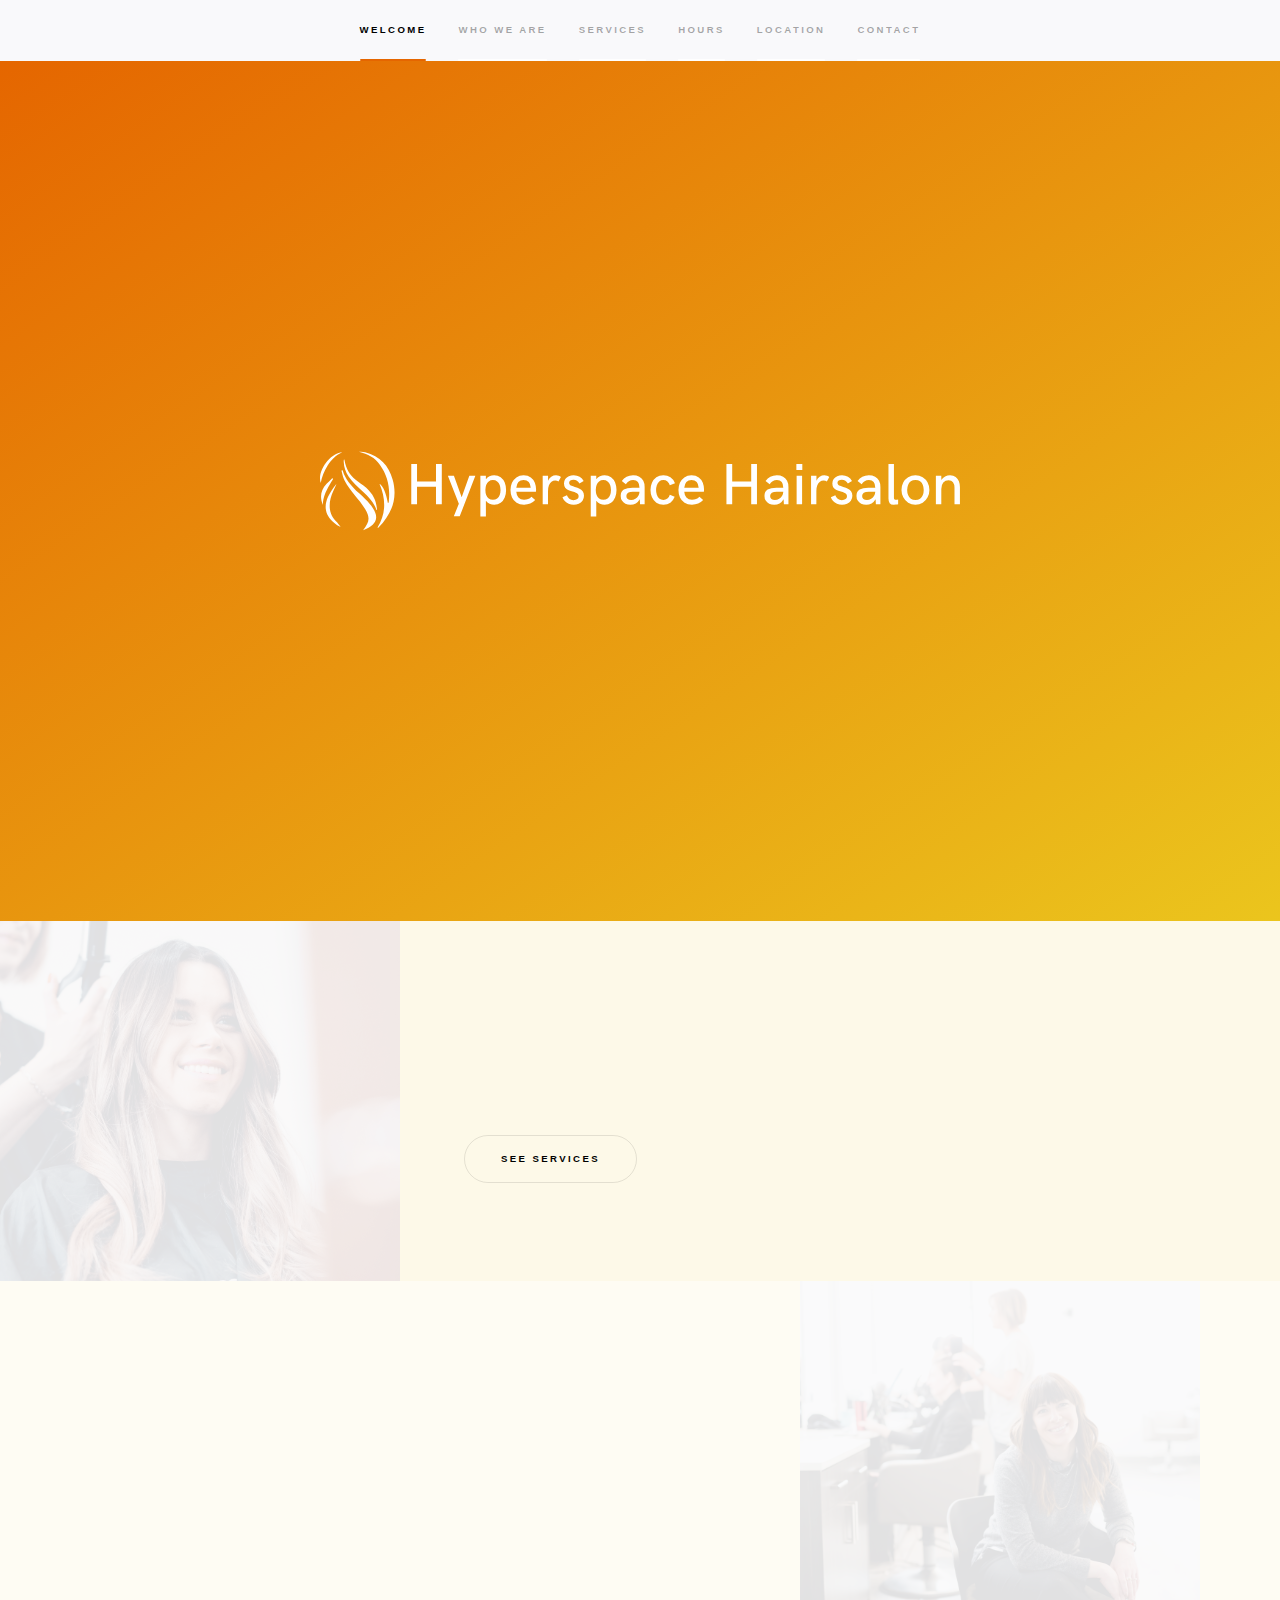
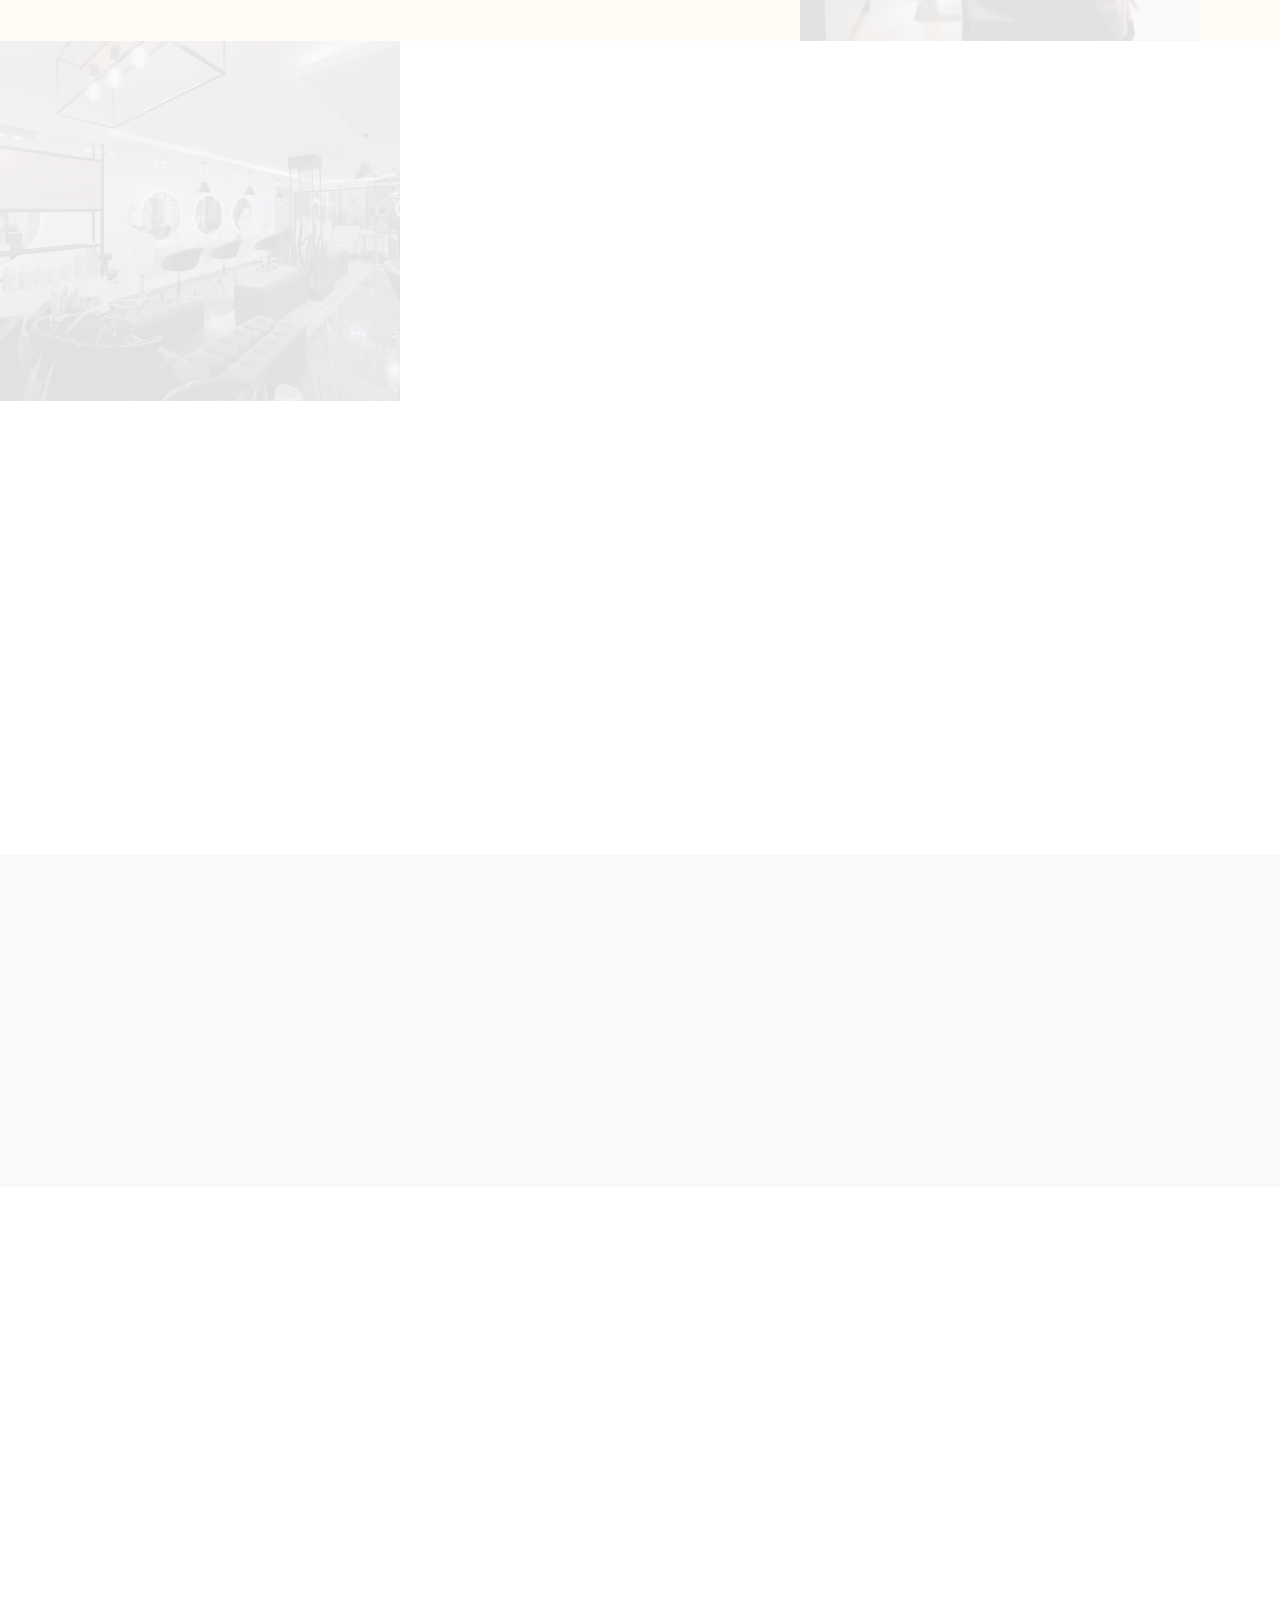
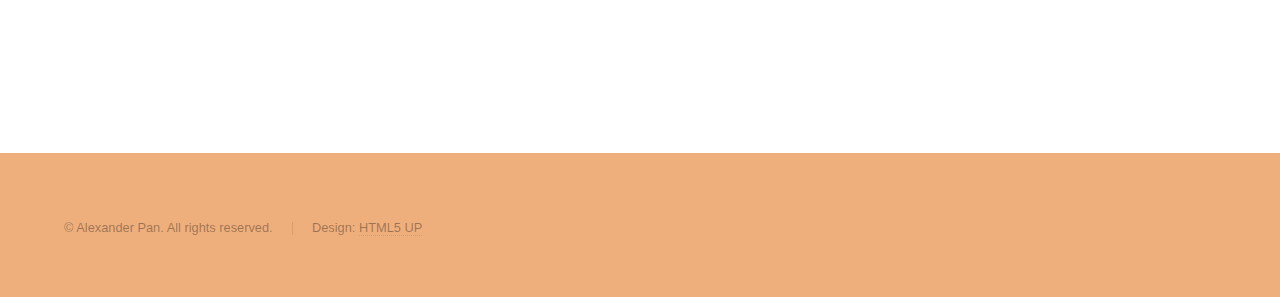
==== commit 6f54d647: "Adjust order of image/content in splotlight tiles" ====
--- a/index.html
+++ b/index.html
@@ -24,6 +24,7 @@
 							<li><a href="#two">Services</a></li>
 							<li><a href="#three">Hours</a></li>
 							<li><a href="#four">Location</a></li>
+							<li><a href="#five">Contact</a></li>
 						</ul>
 					</nav>
 				</div>
@@ -49,9 +50,13 @@
 									<h2>Get the Perfect Look</h2>
 									<p>We offer a wide range of services from haircuts to styling and colouring.</p>
 								</div>
+								<ul class="actions">
+									<li><a href="#two" class="button">See Services</a></li>
+								</ul>
 							</div>
 						</section>
 						<section>
+							<a href="#" class="image"><img src="images/stylist-in-chair.jpg" alt="" data-position="top center" /></a>
 							<div class="content">
 								<div class="inner">
 									<h2>Meet Our Team</h2>
@@ -61,16 +66,15 @@
 									</ul>
 								</div>
 							</div>
-							<a href="#" class="image"><img src="images/stylist-in-chair.jpg" alt="" data-position="top center" /></a>
 						</section>
 						<section>
-							<a href="#" class="image"><img src="images/hair-curling.jpg" alt="" data-position="25% 25%" /></a>
+							<a href="#" class="image"><img src="images/color-salon2.jpg" alt="" data-position="25% 25%" /></a>
 							<div class="content">
 								<div class="inner">
 									<h2>Visit Us</h2>
-									<p>Call to book an appointment or walk-in.</p>
+									<p>Walk-in or call to book an appointment.</p>
 									<ul class="actions">
-										<li><a href="#three" class="button">Visit Us</a></li>
+										<li><a href="#four" class="button">Visit Us</a></li>
 									</ul>
 								</div>
 							</div>
@@ -156,7 +160,7 @@
 									</form> -->
 								</section>
 								<section>
-									<ul class="contact">
+									<ul id='five' class="contact">
 										<li>
 											<h3>Address</h3>
 											<span>123 Bloor Street West #654<br />
--- a/assets/css/main.css
+++ b/assets/css/main.css
@@ -2796,6 +2796,12 @@
   background-color: rgba(235, 197, 29, 0.05);
 }
 
+.spotlights > section:nth-child(2) a {
+  -webkit-box-ordinal-group: 3;
+      -ms-flex-order: 2;
+          order: 2;
+}
+
 .spotlights > section:nth-child(1) {
   background-color: rgba(235, 197, 29, 0.1);
 }
